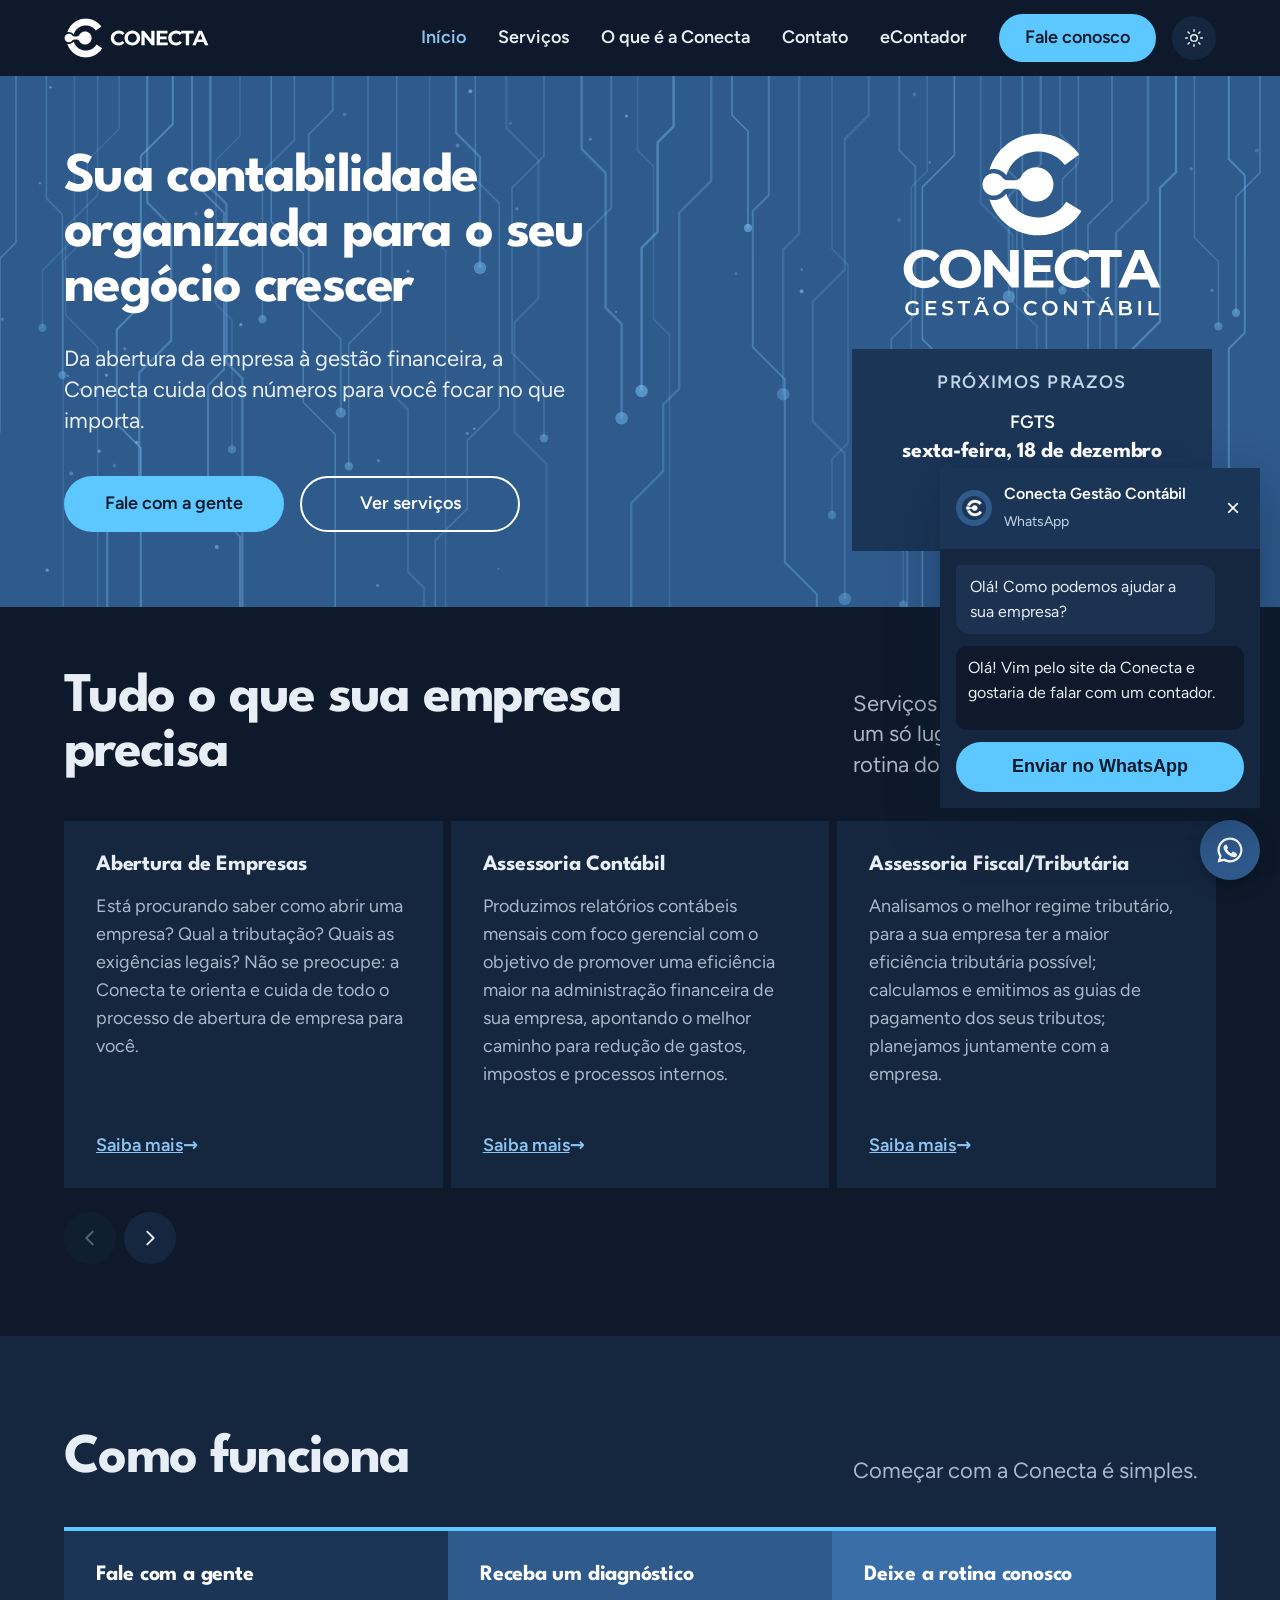
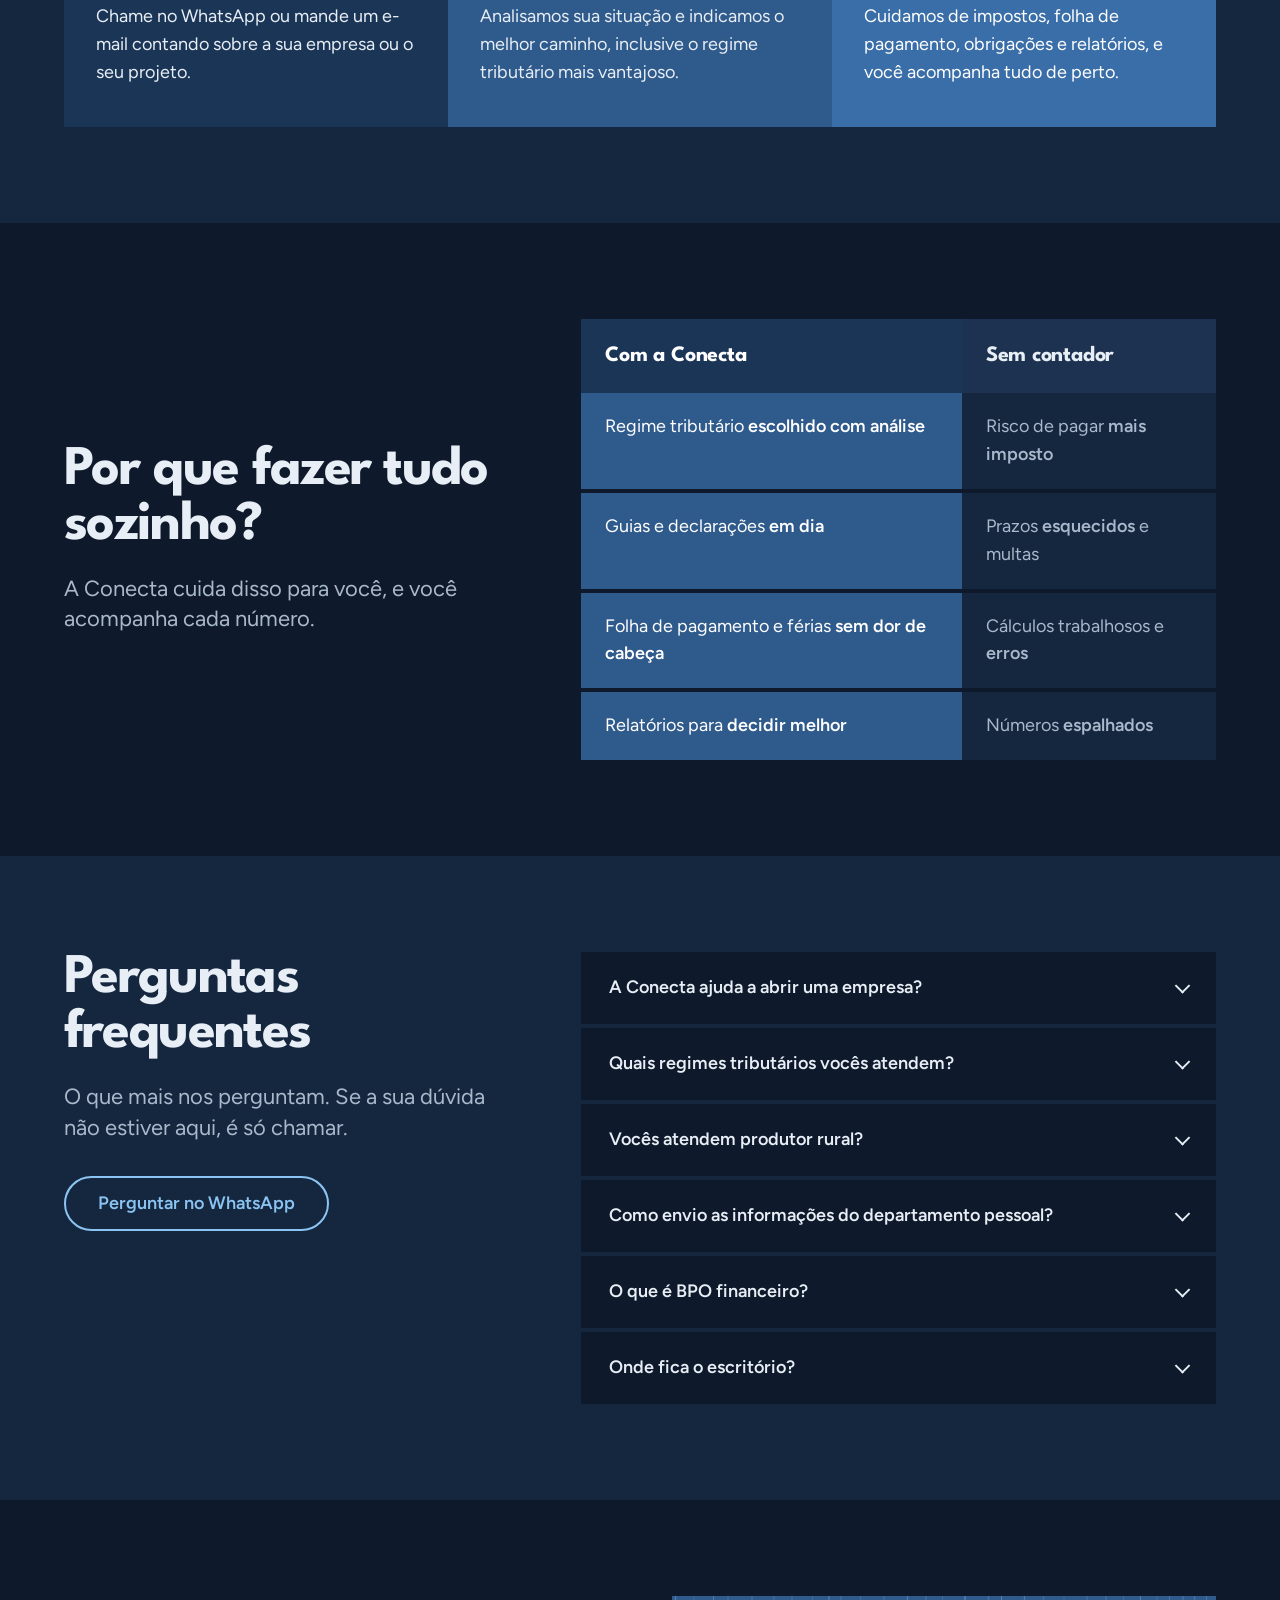
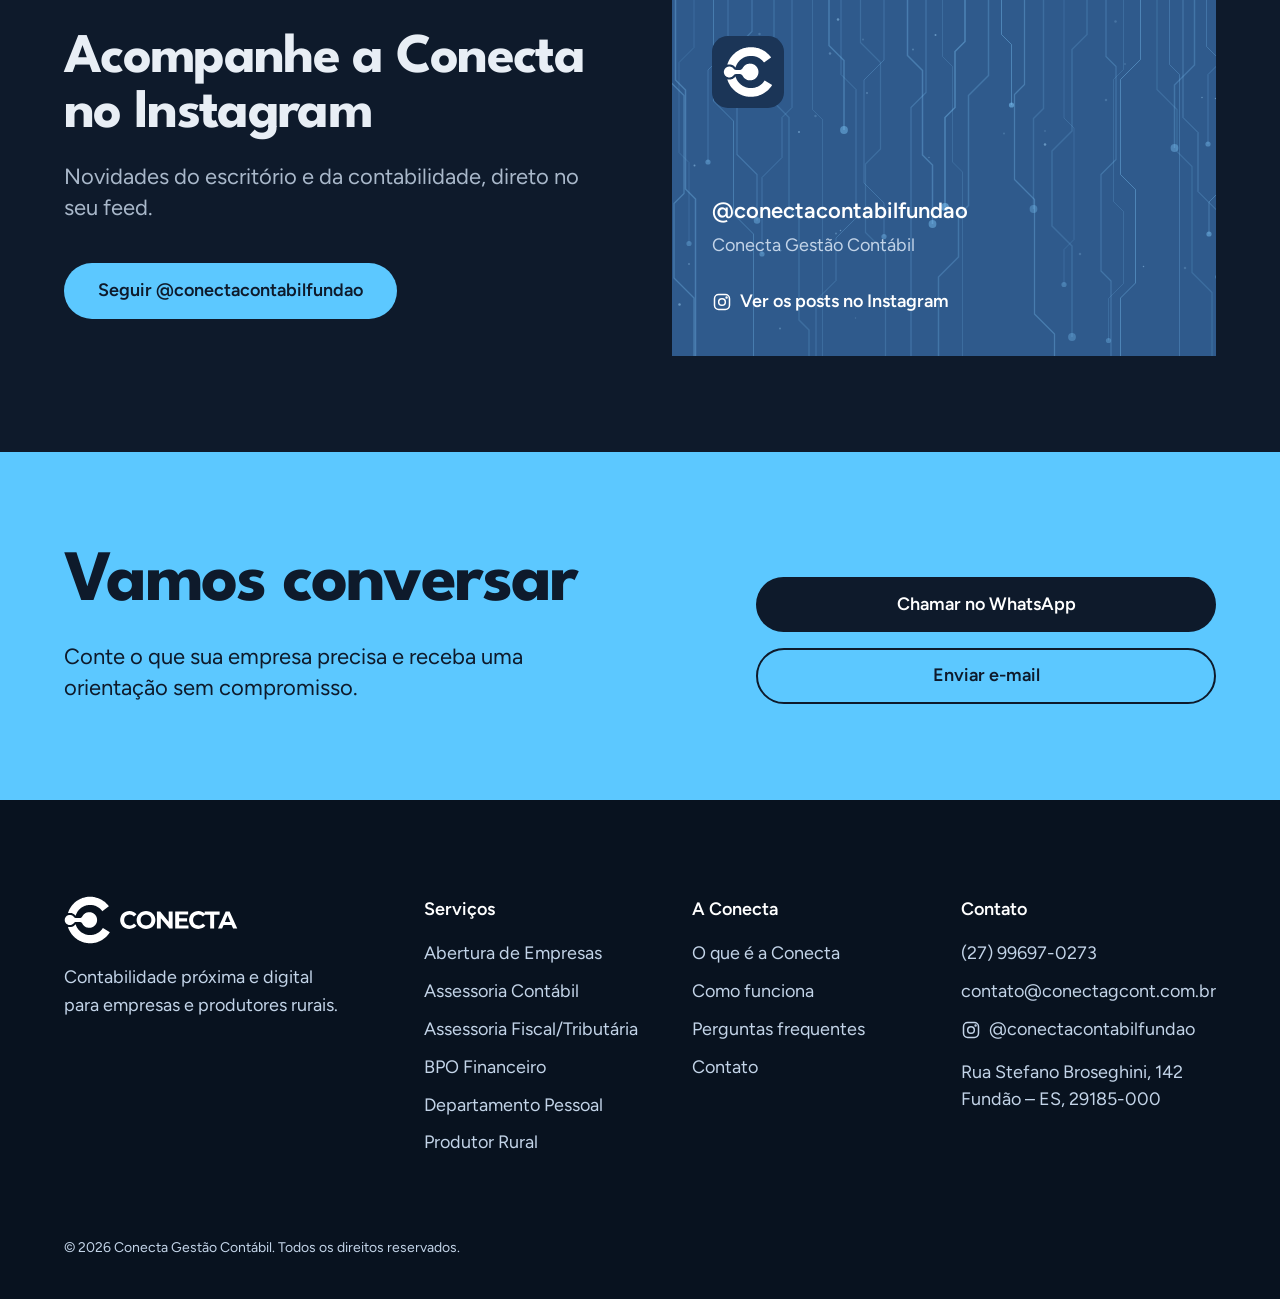
==== index.html @ 7a5f303a "Pergunta do escritório: "se preferir, vamos até você" Co-Authored-By: Claude Opus 5.5 (1M context) <" ====
<!DOCTYPE html>
<html lang="pt-BR" data-tema="escuro">
<head>
  <meta charset="UTF-8">
  <meta name="viewport" content="width=device-width, initial-scale=1.0">
  <title>Conecta Gestão Contábil | Contabilidade em Fundão – ES</title>
  <meta name="description" content="Conecta Gestão Contábil: abertura de empresas, assessoria contábil e fiscal, departamento pessoal, BPO financeiro e produtor rural em Fundão (ES).">
  <script>
    // O site abre no modo escuro, a não ser que a pessoa tenha escolhido o claro
    try {
      var tema = localStorage.getItem("tema");
      if (tema) document.documentElement.dataset.tema = tema;
    } catch (e) {}
  </script>
  <link rel="icon" type="image/png" href="assets/img/favicon.png">
  <link rel="stylesheet" href="assets/css/style.css">
</head>
<body>
  <header class="cabecalho">
    <div class="container">
      <a class="logo" href="index.html"><img src="assets/img/logo-horizontal-azul.svg" alt="Conecta Gestão Contábil" width="145" height="40"></a>
      <nav aria-label="Menu principal">
        <button class="tema-botao" type="button" aria-label="Ativar modo noturno">
          <svg class="lua" viewBox="0 0 24 24" fill="none" stroke="currentColor" stroke-width="1.8" stroke-linecap="round" stroke-linejoin="round" aria-hidden="true"><path d="M21 12.8A9 9 0 1 1 11.2 3a7 7 0 0 0 9.8 9.8z"/></svg>
          <svg class="sol" viewBox="0 0 24 24" fill="none" stroke="currentColor" stroke-width="1.8" stroke-linecap="round" stroke-linejoin="round" aria-hidden="true"><circle cx="12" cy="12" r="4"/><path d="M12 2v2M12 20v2M4.9 4.9l1.4 1.4M17.7 17.7l1.4 1.4M2 12h2M20 12h2M4.9 19.1l1.4-1.4M17.7 6.3l1.4-1.4"/></svg>
        </button>
        <button class="menu-botao" aria-label="Abrir menu" aria-expanded="false"><svg viewBox="0 0 24 24" fill="none" stroke="currentColor" stroke-width="2" stroke-linecap="round" aria-hidden="true"><path d="M4 7h16M4 12h16M4 17h16"/></svg></button>
        <ul class="menu">
          <li><a href="index.html" aria-current="page">Início</a></li>
          <li><a href="pages/servicos.html">Serviços</a></li>
          <li><a href="pages/sobre.html">O que é a Conecta</a></li>
          <li><a href="pages/contato.html">Contato</a></li>
          <li><a href="https://econtador.alterdata.com.br/" target="_blank" rel="noopener">eContador</a></li>
          <li><a class="botao botao-primario" href="https://wa.me/5527996970273" target="_blank" rel="noopener">Fale conosco</a></li>
        </ul>
      </nav>
    </div>
  </header>

  <main>
    <section class="hero">
      <div class="hero-texto">
        <h1>Sua contabilidade organizada para o seu negócio crescer</h1>
        <p>Da abertura da empresa à gestão financeira, a Conecta cuida dos números para você focar no que importa.</p>
        <div class="botoes">
          <a class="botao botao-primario" href="https://wa.me/5527996970273" target="_blank" rel="noopener">Fale com a gente</a>
          <a class="botao botao-contorno" href="pages/servicos.html">Ver serviços</a>
        </div>
      </div>
      <div class="hero-painel">
        <img src="assets/img/logo-vertical.svg" alt="" width="200" height="142">
        <!-- O main.js troca as datas pelos próximos vencimentos e pelos dias que faltam -->
        <div class="vencimento">
          <p class="vencimento-rotulo">Próximos prazos</p>
          <ul class="prazos">
            <li data-prazo="das"><span class="prazo-nome">DAS</span><span class="prazo-data">Dia 20</span><span class="prazo-falta"></span></li>
            <li data-prazo="fgts"><span class="prazo-nome">FGTS</span><span class="prazo-data">Dia 20</span><span class="prazo-falta"></span></li>
            <li data-prazo="inss"><span class="prazo-nome">INSS</span><span class="prazo-data">Dia 20</span><span class="prazo-falta"></span></li>
          </ul>
        </div>
      </div>
    </section>

    <section class="secao">
      <div class="container">
        <div class="secao-cabeca">
          <h2 class="titulo">Tudo o que sua empresa precisa</h2>
          <p class="subtitulo">Serviços contábeis completos, em um só lugar: do primeiro CNPJ à rotina do dia a dia.</p>
        </div>
        <div class="carrossel">
          <div class="carrossel-trilho cartoes" tabindex="0" aria-label="Serviços">
            <article class="cartao" id="abertura-de-empresas">
              <h3>Abertura de Empresas</h3>
              <p>Está procurando saber como abrir uma empresa? Qual a tributação? Quais as exigências legais? Não se preocupe: a Conecta te orienta e cuida de todo o processo de abertura de empresa para você.</p>
              <a class="link" href="pages/servicos.html#abertura-de-empresas">Saiba mais</a>
            </article>
            <article class="cartao" id="assessoria-contabil">
              <h3>Assessoria Contábil</h3>
              <p>Produzimos relatórios contábeis mensais com foco gerencial com o objetivo de promover uma eficiência maior na administração financeira de sua empresa, apontando o melhor caminho para redução de gastos, impostos e processos internos.</p>
              <a class="link" href="pages/servicos.html#assessoria-contabil">Saiba mais</a>
            </article>
            <article class="cartao" id="assessoria-fiscal-tributaria">
              <h3>Assessoria Fiscal/Tributária</h3>
              <p>Analisamos o melhor regime tributário, para a sua empresa ter a maior eficiência tributária possível; calculamos e emitimos as guias de pagamento dos seus tributos; planejamos juntamente com a empresa.</p>
              <a class="link" href="pages/servicos.html#assessoria-fiscal-tributaria">Saiba mais</a>
            </article>
            <article class="cartao" id="bpo-financeiro">
              <h3>BPO Financeiro</h3>
              <p>Deixe a gestão das finanças conosco para que você possa ganhar tempo, aumentar a eficiência e ao mesmo tempo diminuindo custos administrativos do seu negócio.</p>
              <a class="link" href="pages/servicos.html#bpo-financeiro">Saiba mais</a>
            </article>
            <article class="cartao" id="departamento-pessoal">
              <h3>Departamento Pessoal</h3>
              <p>Atendimento personalizado e tecnologicamente avançado para todos os seus serviços de departamento de pessoal. Todas as informações e movimentação do seu departamento pessoal são enviadas para nós de forma eletrônica, sem complicação e de forma segura.</p>
              <a class="link" href="pages/servicos.html#departamento-pessoal">Saiba mais</a>
            </article>
            <article class="cartao" id="produtor-rural-pessoa-fisica-e-pessoa-juridica">
              <h3>Produtor Rural</h3>
              <p>Análise da melhor forma de tributação conforme cada caso, acompanhamento mensal do resultado da atividade rural, elaboração de livro caixa da atividade rural, LCDPR, ITR, CCIR, regularização de documentos do seu imóvel rural, gestão patrimonial.</p>
              <a class="link" href="pages/servicos.html#produtor-rural-pessoa-fisica-e-pessoa-juridica">Saiba mais</a>
            </article>
          </div>
          <div class="carrossel-controles">
            <button class="carrossel-seta anterior" type="button" aria-label="Serviço anterior"><svg viewBox="0 0 24 24" fill="none" stroke="currentColor" stroke-width="2" stroke-linecap="round" stroke-linejoin="round" aria-hidden="true"><path d="M15 5l-7 7 7 7"/></svg></button>
            <button class="carrossel-seta proximo" type="button" aria-label="Próximo serviço"><svg viewBox="0 0 24 24" fill="none" stroke="currentColor" stroke-width="2" stroke-linecap="round" stroke-linejoin="round" aria-hidden="true"><path d="M9 5l7 7-7 7"/></svg></button>
          </div>
        </div>
      </div>
    </section>

    <section class="secao secao-alt" id="como-funciona">
      <div class="container">
        <div class="secao-cabeca">
          <h2 class="titulo">Como funciona</h2>
          <p class="subtitulo">Começar com a Conecta é simples.</p>
        </div>
        <ol class="passos">
          <li>
            <h3>Fale com a gente</h3>
            <p>Chame no WhatsApp ou mande um e-mail contando sobre a sua empresa ou o seu projeto.</p>
          </li>
          <li>
            <h3>Receba um diagnóstico</h3>
            <p>Analisamos sua situação e indicamos o melhor caminho, inclusive o regime tributário mais vantajoso.</p>
          </li>
          <li>
            <h3>Deixe a rotina conosco</h3>
            <p>Cuidamos de impostos, folha de pagamento, obrigações e relatórios, e você acompanha tudo de perto.</p>
          </li>
        </ol>
      </div>
    </section>

    <section class="secao">
      <div class="container comparativo">
        <div>
          <h2 class="titulo">Por que fazer tudo sozinho?</h2>
          <p class="subtitulo">A Conecta cuida disso para você, e você acompanha cada número.</p>
        </div>
        <table class="tabela">
          <thead>
            <tr><th>Com a Conecta</th><th>Sem contador</th></tr>
          </thead>
          <tbody>
            <tr><td>Regime tributário <strong>escolhido com análise</strong></td><td>Risco de pagar <strong>mais imposto</strong></td></tr>
            <tr><td>Guias e declarações <strong>em dia</strong></td><td>Prazos <strong>esquecidos</strong> e multas</td></tr>
            <tr><td>Folha de pagamento e férias <strong>sem dor de cabeça</strong></td><td>Cálculos trabalhosos e <strong>erros</strong></td></tr>
            <tr><td>Relatórios para <strong>decidir melhor</strong></td><td>Números <strong>espalhados</strong></td></tr>
          </tbody>
        </table>
      </div>
    </section>

    <section class="secao secao-alt" id="perguntas">
      <div class="container faq">
        <div class="faq-intro">
          <h2 class="titulo">Perguntas frequentes</h2>
          <p class="subtitulo">O que mais nos perguntam. Se a sua dúvida não estiver aqui, é só chamar.</p>
          <a class="botao botao-contorno" href="https://wa.me/5527996970273" target="_blank" rel="noopener">Perguntar no WhatsApp</a>
        </div>
        <div class="faq-lista">
            <details>
              <summary>A Conecta ajuda a abrir uma empresa?</summary>
              <p>Sim. Analisamos a melhor tributação e o quadro societário, registramos o contrato social e cuidamos de alvarás, licenças e da legalização nos órgãos públicos.</p>
            </details>
            <details>
              <summary>Quais regimes tributários vocês atendem?</summary>
              <p>Atendemos empresas do Simples Nacional, Lucro Presumido e Lucro Real, além de entidades imunes e isentas.</p>
            </details>
            <details>
              <summary>Vocês atendem produtor rural?</summary>
              <p>Sim, tanto pessoa física quanto pessoa jurídica: livro caixa da atividade rural, LCDPR, ITR, CCIR, regularização de documentos do imóvel e gestão patrimonial.</p>
            </details>
            <details>
              <summary>Como envio as informações do departamento pessoal?</summary>
              <p>Tudo é enviado de forma eletrônica, sem papelada. A Conecta cuida da folha de pagamento, admissões, demissões, férias e das guias de recolhimento.</p>
            </details>
            <details>
              <summary>O que é BPO financeiro?</summary>
              <p>É quando a Conecta assume a rotina financeira da sua empresa: contas a pagar e receber, fluxo de caixa, emissão de notas, conciliação e relatórios.</p>
            </details>
            <details>
              <summary>Onde fica o escritório?</summary>
              <p>Na Rua Stefano Broseghini, 142, em Fundão (ES). Também atendemos pelo WhatsApp e por e-mail e, se preferir, vamos até você.</p>
            </details>
        </div>
      </div>
    </section>

    <section class="secao" id="instagram">
      <div class="container instagram">
        <div class="instagram-texto">
          <h2 class="titulo">Acompanhe a Conecta no Instagram</h2>
          <p class="subtitulo">Novidades do escritório e da contabilidade, direto no seu feed.</p>
          <a class="botao botao-primario" href="https://www.instagram.com/conectacontabilfundao/" target="_blank" rel="noopener">Seguir @conectacontabilfundao</a>
        </div>
        <!-- Posts do Instagram: o código do widget (ver docs/identidade-visual.md) entra no lugar deste cartão -->
        <div class="instagram-feed">
          <a class="instagram-perfil" href="https://www.instagram.com/conectacontabilfundao/" target="_blank" rel="noopener">
            <img src="assets/img/icone.svg" alt="" width="72" height="72">
            <strong>@conectacontabilfundao</strong>
            <span>Conecta Gestão Contábil</span>
            <span class="instagram-ver"><svg viewBox="0 0 24 24" fill="none" stroke="currentColor" stroke-width="1.8" stroke-linecap="round" stroke-linejoin="round" aria-hidden="true"><rect x="3" y="3" width="18" height="18" rx="5"/><circle cx="12" cy="12" r="4"/><circle cx="17.5" cy="6.5" r="0.6" fill="currentColor"/></svg>Ver os posts no Instagram</span>
          </a>
        </div>
      </div>
    </section>

    <section class="chamada">
      <div class="container">
        <div>
          <h2 class="titulo">Vamos conversar</h2>
          <p>Conte o que sua empresa precisa e receba uma orientação sem compromisso.</p>
        </div>
        <div class="botoes">
          <a class="botao botao-noite" href="https://wa.me/5527996970273" target="_blank" rel="noopener">Chamar no WhatsApp</a>
          <a class="botao botao-contorno" href="mailto:contato@conectagcont.com.br">Enviar e-mail</a>
        </div>
      </div>
    </section>
  </main>

  <footer class="rodape">
    <div class="container">
      <div class="rodape-grade">
        <div class="rodape-marca">
          <img src="assets/img/logo-horizontal.svg" alt="Conecta Gestão Contábil" width="145" height="40">
          <p>Contabilidade próxima e digital para empresas e produtores rurais.</p>
        </div>
        <div>
          <h2>Serviços</h2>
          <ul>
            <li><a href="pages/servicos.html#abertura-de-empresas">Abertura de Empresas</a></li>
            <li><a href="pages/servicos.html#assessoria-contabil">Assessoria Contábil</a></li>
            <li><a href="pages/servicos.html#assessoria-fiscal-tributaria">Assessoria Fiscal/Tributária</a></li>
            <li><a href="pages/servicos.html#bpo-financeiro">BPO Financeiro</a></li>
            <li><a href="pages/servicos.html#departamento-pessoal">Departamento Pessoal</a></li>
            <li><a href="pages/servicos.html#produtor-rural-pessoa-fisica-e-pessoa-juridica">Produtor Rural</a></li>
          </ul>
        </div>
        <div>
          <h2>A Conecta</h2>
          <ul>
            <li><a href="pages/sobre.html">O que é a Conecta</a></li>
            <li><a href="index.html#como-funciona">Como funciona</a></li>
            <li><a href="index.html#perguntas">Perguntas frequentes</a></li>
            <li><a href="pages/contato.html">Contato</a></li>
          </ul>
        </div>
        <div>
          <h2>Contato</h2>
          <ul>
            <li><a href="https://wa.me/5527996970273" target="_blank" rel="noopener">(27) 99697-0273</a></li>
            <li><a href="mailto:contato@conectagcont.com.br">contato@conectagcont.com.br</a></li>
            <li><a class="rodape-instagram" href="https://www.instagram.com/conectacontabilfundao/" target="_blank" rel="noopener"><svg viewBox="0 0 24 24" fill="none" stroke="currentColor" stroke-width="1.8" stroke-linecap="round" stroke-linejoin="round" aria-hidden="true"><rect x="3" y="3" width="18" height="18" rx="5"/><circle cx="12" cy="12" r="4"/><circle cx="17.5" cy="6.5" r="0.6" fill="currentColor"/></svg>@conectacontabilfundao</a></li>
            <li>Rua Stefano Broseghini, 142<br>Fundão – ES, 29185-000</li>
          </ul>
        </div>
      </div>
      <p class="rodape-fim">&copy; <span id="ano"></span> Conecta Gestão Contábil. Todos os direitos reservados.</p>
    </div>
  </footer>

  <a class="whatsapp" href="https://wa.me/5527996970273" target="_blank" rel="noopener" aria-label="Falar no WhatsApp"><svg viewBox="0 0 24 24" fill="currentColor" aria-hidden="true"><path d="M12 2a10 10 0 0 0-8.6 15.1L2 22l5-1.3A10 10 0 1 0 12 2zm0 18.2a8.2 8.2 0 0 1-4.2-1.2l-.3-.2-3 .8.8-2.9-.2-.3A8.2 8.2 0 1 1 12 20.2zm4.5-6.1c-.2-.1-1.5-.7-1.7-.8-.2-.1-.4-.1-.6.1l-.8 1c-.1.2-.3.2-.5.1a6.7 6.7 0 0 1-3.3-2.9c-.2-.4.2-.4.7-1.3.1-.2 0-.3 0-.4l-.8-1.8c-.2-.5-.4-.4-.6-.4h-.5a1 1 0 0 0-.7.3 3 3 0 0 0-.9 2.2 5.2 5.2 0 0 0 1.1 2.8 11.9 11.9 0 0 0 4.6 4c1.7.7 2.4.8 3.2.7.5-.1 1.5-.6 1.7-1.2.2-.6.2-1.1.2-1.2-.1-.1-.3-.2-.5-.3z"/></svg></a>
  <script src="assets/js/main.js"></script>
</body>
</html>
---- assets/css/style.css ----
/* Cores tiradas do logo da Conecta e fontes do site: ver docs/identidade-visual.md */
@font-face {
  font-family: "League Spartan"; font-weight: 700; font-style: normal; font-display: swap;
  src: url("../fonts/league-spartan-latin-700-normal.woff2") format("woff2");
}
@font-face {
  font-family: "Figtree"; font-weight: 400; font-style: normal; font-display: swap;
  src: url("../fonts/figtree-latin-400-normal.woff2") format("woff2");
}
@font-face {
  font-family: "Figtree"; font-weight: 600; font-style: normal; font-display: swap;
  src: url("../fonts/figtree-latin-600-normal.woff2") format("woff2");
}

/* Modo claro. O modo escuro (padrão) troca estas mesmas variáveis mais abaixo. */
:root {
  /* Cores fixas da marca: valem nos dois modos */
  --azul: #2F5A8C;          /* azul do logo: faixas do topo, passos, Instagram */
  --azul-escuro: #1B3557;
  --azul-medio: #3A6EA8;
  --ciano: #5CC8FF;         /* destaque: só nos botões e na faixa "Vamos conversar" */
  --ciano-claro: #8BD8FF;
  --noite: #0E1A2B;         /* texto sobre o ciano */
  --texto-azul: #E8EEF5;    /* texto sobre as faixas azuis */
  --texto-azul-suave: #C3D4E8;

  /* Cores que mudam com o tema */
  --fundo: #FFFFFF;
  --superficie: #EEF3F9;
  --superficie-forte: #E1EAF4;
  --texto: #14243A;
  --texto-suave: #4A5563;
  --link: #2F5A8C;
  --rodape: #1B3557;

  /* Tipografia: cinco tamanhos */
  --fonte-titulo: "League Spartan", "Figtree", system-ui, sans-serif;
  --fonte-texto: "Figtree", system-ui, sans-serif;
  --t-pequeno: 0.875rem;
  --t-texto: 1.125rem;
  --t-destaque: 1.375rem;
  --t-titulo: clamp(2rem, 1.2rem + 3.2vw, 3.5rem);
  --t-gigante: clamp(2.4rem, 1rem + 4.4vw, 4.75rem);

  --largura: 1200px;
  --margem: 24px;
}

* { box-sizing: border-box; margin: 0; padding: 0; }

body {
  font-family: var(--fonte-texto);
  font-size: var(--t-texto);
  color: var(--texto);
  background: var(--fundo);
  line-height: 1.55;
}

a { color: var(--link); }
img { max-width: 100%; display: block; }
:focus-visible { outline: 2px solid var(--ciano); outline-offset: 3px; }

.container { max-width: var(--largura); margin: 0 auto; padding: 0 var(--margem); }

/* Títulos: uma fonte, uma cor, sem enfeites */
.titulo, .hero h1, .faixa h2, .passos h3 {
  font-family: var(--fonte-titulo); font-weight: 700;
  letter-spacing: -0.03em; line-height: 0.98;
}
.titulo { font-size: var(--t-titulo); color: var(--texto); margin-bottom: 20px; }
.subtitulo { color: var(--texto-suave); font-size: var(--t-destaque); line-height: 1.4; max-width: 560px; }

/* Botões: sempre em formato de pílula, cor chapada */
.botao {
  display: inline-flex; align-items: center; justify-content: center;
  min-width: 220px; padding: 15px 32px; border-radius: 999px;
  font-weight: 600; font-size: var(--t-texto); line-height: 1.2; text-decoration: none;
  border: 2px solid transparent;
  transition: transform 0.15s ease, background-color 0.15s ease, color 0.15s ease;
}
.botao:hover { transform: translateY(-2px); }
.botao:active { transform: translateY(0) scale(0.98); }
.botao-primario, a.botao-primario { background: var(--ciano); color: var(--noite); }
.botao-primario:hover { background: var(--ciano-claro); }
.botao-contorno { border-color: currentColor; color: var(--texto); background: transparent; }
.botao-contorno:hover { background: rgba(255, 255, 255, 0.12); }
.botao-noite, a.botao-noite { background: var(--noite); color: #fff; }
.botao-noite:hover { background: var(--azul-escuro); }
.botoes { display: flex; flex-wrap: wrap; gap: 16px; }

/* Cabeçalho */
.cabecalho { position: sticky; top: 0; z-index: 10; background: var(--fundo); }
.cabecalho .container {
  display: flex; align-items: center; justify-content: space-between;
  min-height: 76px; gap: 24px;
}
.logo img { height: 40px; width: auto; }
.menu { display: flex; align-items: center; gap: 32px; list-style: none; }
.menu a { color: var(--texto); text-decoration: none; font-weight: 600; white-space: nowrap; transition: color 0.15s ease; }
.menu a:hover, .menu a[aria-current="page"] { color: var(--link); }
.menu .botao { min-width: 0; padding: 11px 24px; }
.menu a.botao-primario, .menu a.botao-primario:hover { color: var(--noite); }
.cabecalho nav { display: flex; align-items: center; gap: 16px; }
.cabecalho nav .menu { order: 1; }
.tema-botao, .menu-botao {
  width: 44px; height: 44px; border-radius: 50%; cursor: pointer; border: 0;
  display: flex; align-items: center; justify-content: center;
  background: var(--superficie); color: var(--texto);
  transition: background-color 0.15s ease;
}
.tema-botao { order: 2; }
.tema-botao:hover, .menu-botao:hover { background: var(--superficie-forte); }
.tema-botao svg, .menu-botao svg { width: 20px; height: 20px; }
.tema-botao .sol { display: none; }
.menu-botao { order: 3; display: none; }

/* Hero da página inicial: faixa azul do logo, com o circuito de borda a borda */
.hero, .topo, .instagram-perfil {
  background: var(--azul) url("../img/circuito.svg") center / cover;
  color: var(--texto-azul);
}
.hero {
  display: grid; grid-template-columns: 2fr 1fr; align-items: center;
  min-height: min(54svh, 500px);
  padding: 56px max(var(--margem), calc((100vw - var(--largura)) / 2 + var(--margem)));
  gap: 48px;
}
.hero h1 { font-size: var(--t-titulo); color: #fff; margin-bottom: 28px; max-width: 18ch; }
.hero-texto > p { font-size: var(--t-destaque); line-height: 1.4; max-width: 520px; margin-bottom: 40px; }
.hero .botao-contorno { color: #fff; }
.hero-painel { display: flex; flex-direction: column; align-items: center; gap: 32px; }
.hero-painel img { width: min(260px, 100%); height: auto; }
.hero + .secao { padding-top: 64px; padding-bottom: 72px; }

/* Próximos prazos (DAS, FGTS e INSS), calculados pelo main.js */
.vencimento {
  display: flex; flex-direction: column; gap: 12px; width: min(360px, 100%);
  padding: 20px 24px; background: var(--azul-escuro); color: #fff;
}
.vencimento-rotulo { font-size: var(--t-texto); font-weight: 600; text-transform: uppercase; letter-spacing: 0.08em; color: var(--texto-azul-suave); }
.prazos { list-style: none; margin: 0; padding: 0; display: flex; flex-direction: column; gap: 10px; }
.prazos li { display: flex; flex-wrap: wrap; gap: 4px 12px; }
.prazo-nome { font-weight: 600; }
.prazo-data { color: var(--texto-azul-suave); }
.prazo-falta { color: var(--ciano); font-weight: 600; }
/* Com o main.js, os prazos ficam empilhados e só o ativo aparece */
.rodando .prazos { display: grid; }
.rodando .prazos li {
  grid-area: 1 / 1; flex-direction: column; flex-wrap: nowrap; gap: 2px;
  opacity: 0; transform: translateY(8px); visibility: hidden;
  transition: opacity 0.4s ease, transform 0.4s ease, visibility 0.4s;
}
.rodando .prazos li.ativa { opacity: 1; transform: none; visibility: visible; }
.rodando .prazo-data { font-family: var(--fonte-titulo); font-size: var(--t-destaque); letter-spacing: -0.01em; line-height: 1.2; color: #fff; }
.prazos-bolinhas { display: flex; gap: 4px; }
.hero-painel .vencimento { text-align: center; }
.hero-painel .rodando .prazos li { align-items: center; }
.hero-painel .prazos-bolinhas { justify-content: center; }
.prazos-bolinhas button {
  width: 24px; height: 24px; padding: 0; border: 0; background: none; cursor: pointer;
  display: grid; place-items: center;
}
.prazos-bolinhas button::before {
  content: ""; width: 8px; height: 8px; border-radius: 50%;
  background: var(--texto-azul-suave); opacity: 0.5; transition: opacity 0.2s ease, width 0.2s ease;
}
.prazos-bolinhas button[aria-current="true"]::before { opacity: 1; width: 20px; border-radius: 4px; background: var(--ciano); }

/* Sinais de luz que correm pelas linhas do circuito (desenhados pelo main.js) */
.hero, .topo, .instagram-perfil { position: relative; isolation: isolate; overflow: hidden; }
.circuito-vivo { position: absolute; inset: 0; width: 100%; height: 100%; z-index: -1; pointer-events: none; }
.circuito-vivo path { fill: none; stroke: #9BE3FF; stroke-width: 4; stroke-linecap: round; }

/* Seções */
.secao { padding: 96px 0; }
.secao-alt { background: var(--superficie); }
.secao-cabeca {
  display: grid; grid-template-columns: 8fr 4fr; gap: 24px 64px; align-items: end;
  margin-bottom: 40px;
}
.secao-cabeca .titulo { margin-bottom: 0; }

/* Topo das páginas internas: mesma faixa azul do início */
.topo { padding: 112px 0 96px; }
.topo .titulo { font-size: var(--t-gigante); color: #fff; max-width: 22ch; }
.topo .subtitulo, .topo .texto p { color: var(--texto-azul); }
.topo .texto { margin-top: 8px; }
.texto p { max-width: 680px; font-size: var(--t-destaque); line-height: 1.45; }
.texto p + p { margin-top: 16px; }

/* Carrossel de serviços: uma linha, passando com as setas */
.carrossel .carrossel-trilho {
  display: flex; gap: 8px; overflow-x: auto; scroll-snap-type: x mandatory;
  scroll-behavior: smooth; scrollbar-width: none;
}
.carrossel-trilho::-webkit-scrollbar { display: none; }
.cartao {
  flex: 0 0 calc((100% - 16px) / 3); scroll-snap-align: start;
  display: flex; flex-direction: column; gap: 16px;
  padding: 32px 32px 28px; min-height: 0;
  background: var(--superficie); color: var(--texto); text-decoration: none;
  transition: background-color 0.2s ease;
}
.cartao:hover { background: var(--superficie-forte); }
.cartao h3 { font-family: var(--fonte-titulo); font-size: var(--t-destaque); letter-spacing: -0.01em; line-height: 1.1; }
.cartao p { color: var(--texto-suave); }
.cartao .link { margin-top: auto; font-weight: 600; color: var(--link); }
.cartao .link::after { content: " →"; display: inline-block; transition: transform 0.2s ease; }
.cartao:hover .link::after { transform: translateX(4px); }
.carrossel-controles { display: flex; gap: 8px; margin-top: 24px; }
.carrossel-seta {
  width: 52px; height: 52px; border-radius: 50%; border: 0; cursor: pointer;
  background: var(--superficie); color: var(--texto);
  display: flex; align-items: center; justify-content: center;
  transition: background-color 0.15s ease, opacity 0.2s ease;
}
.carrossel-seta svg { width: 22px; height: 22px; }
.carrossel-seta:hover { background: var(--azul); color: #fff; }
.carrossel-seta:disabled { opacity: 0.35; pointer-events: none; }

/* Como funciona: três faixas lado a lado, do azul mais escuro ao mais claro */
.passos { display: grid; grid-template-columns: repeat(3, 1fr); list-style: none; position: relative; }
.passos::before {
  content: ""; position: absolute; left: 0; top: 0; width: 100%; height: 4px; z-index: 1;
  background: var(--ciano); transform-origin: left;
}
.passos li { padding: 36px 32px 40px; min-height: 0; color: #fff; display: flex; flex-direction: column; gap: 16px; }
.passos li:nth-child(1) { background: var(--azul-escuro); }
.passos li:nth-child(2) { background: var(--azul); }
.passos li:nth-child(3) { background: var(--azul-medio); }
.passos h3 { font-size: var(--t-destaque); line-height: 1.1; letter-spacing: -0.01em; }
.passos p { color: var(--texto-azul); }
.passos li:nth-child(3) p { color: #fff; }

/* Comparativo */
.comparativo { display: grid; grid-template-columns: 5fr 7fr; gap: 64px; align-items: center; }
.comparativo .subtitulo { margin-top: 4px; }
.tabela { width: 100%; border-collapse: collapse; }
.tabela th, .tabela td { padding: 20px 24px; text-align: left; vertical-align: top; }
.tabela th { font-family: var(--fonte-titulo); font-size: var(--t-destaque); letter-spacing: -0.01em; }
.tabela tr > :first-child { background: var(--azul); color: #fff; }
.tabela thead tr > :first-child { background: var(--azul-escuro); }
.tabela tr > :last-child { background: var(--superficie); color: var(--texto-suave); }
.tabela thead tr > :last-child { background: var(--superficie-forte); color: var(--texto); }
.tabela tbody tr + tr > * { border-top: 4px solid var(--fundo); }

/* Perguntas frequentes: título à esquerda, respostas à direita */
.faq { display: grid; grid-template-columns: 5fr 7fr; gap: 64px; align-items: start; }
.faq-intro .subtitulo { margin-bottom: 32px; }
.faq-lista { display: grid; gap: 4px; }
.faq details { background: var(--fundo); transition: background-color 0.2s ease; }
.secao-alt .faq details { background: var(--fundo); }
.faq details[open] { background: var(--superficie-forte); }
.faq summary {
  list-style: none; cursor: pointer; padding: 22px 56px 22px 28px; position: relative;
  font-weight: 600;
}
.faq summary::-webkit-details-marker { display: none; }
.faq summary::after {
  content: ""; position: absolute; right: 28px; top: 50%; width: 9px; height: 9px;
  border-right: 2px solid currentColor; border-bottom: 2px solid currentColor;
  transform: translateY(-70%) rotate(45deg); transition: transform 0.2s ease;
}
.faq details[open] summary::after { transform: translateY(-30%) rotate(-135deg); }
.faq details p { padding: 0 28px 24px; color: var(--texto-suave); max-width: 60ch; }

/* Instagram na página inicial */
.instagram { display: grid; grid-template-columns: 1fr 1fr; gap: 64px; align-items: center; }
.instagram-texto .subtitulo { margin-bottom: 40px; }
.instagram-perfil {
  display: flex; flex-direction: column; align-items: flex-start; justify-content: flex-end; gap: 4px;
  min-height: 360px; padding: 40px; text-decoration: none;
  transition: background-color 0.2s ease;
}
.instagram-perfil:hover { background-color: var(--azul-escuro); }
.instagram-perfil img { width: 72px; height: 72px; margin-bottom: auto; }
.instagram-perfil strong { font-size: var(--t-destaque); color: #fff; }
.instagram-perfil > span { color: var(--texto-azul-suave); }
.instagram-perfil .instagram-ver {
  display: inline-flex; align-items: center; gap: 8px; margin-top: 24px;
  color: #fff; font-weight: 600;
}
.instagram-ver svg { width: 20px; height: 20px; }

/* Faixa de chamada: o único bloco inteiro na cor de destaque */
.chamada { background: var(--ciano); color: var(--noite); padding: 96px 0; }
.chamada .container { display: grid; grid-template-columns: 7fr 5fr; gap: 48px; align-items: end; }
.chamada .titulo { color: var(--noite); font-size: var(--t-gigante); margin-bottom: 24px; }
.chamada p { font-size: var(--t-destaque); line-height: 1.4; max-width: 520px; }
.chamada .botoes { flex-direction: column; align-items: stretch; }
.chamada .botao-contorno { color: var(--noite); }
.chamada .botao-contorno:hover { background: rgba(14, 26, 43, 0.08); }

/* Contato */
.contato-grade { display: grid; grid-template-columns: 5fr 7fr; gap: 64px; align-items: stretch; }
.contato-lista { display: grid; gap: 4px; align-content: start; }
.contato-item { padding: 24px 28px; background: var(--superficie); }
.contato-item h2 { font-size: var(--t-texto); font-weight: 600; color: var(--texto-suave); margin-bottom: 4px; }
.contato-item a, .contato-item p { font-size: var(--t-destaque); line-height: 1.35; }
.contato-item a { font-weight: 600; text-decoration: none; overflow-wrap: anywhere; }
.contato-item a:hover { text-decoration: underline; }
.contato-item p + a { display: inline-block; margin-top: 8px; font-size: var(--t-texto); }
.mapa { width: 100%; height: 100%; min-height: 480px; border: 0; background: var(--superficie); }

/* Faixas: serviços e "O que é a Conecta", um assunto por faixa */
.faixa { padding: 96px 0; scroll-margin-top: 76px; }
.faixa:nth-child(even) { background: var(--superficie); }
.faixa .container { display: grid; grid-template-columns: 5fr 7fr; gap: 64px; }
.faixa h2 { font-size: clamp(1.75rem, 1.2rem + 2vw, 2.75rem); color: var(--texto); max-width: 14ch; }
.faixa p { max-width: 62ch; }
.faixa p + p, .faixa p + ul { margin-top: 20px; }
.faixa ul { list-style: none; display: grid; grid-template-columns: 1fr 1fr; gap: 12px 32px; color: var(--texto-suave); }
.faixa li { padding-left: 20px; position: relative; }
.faixa li::before {
  content: ""; position: absolute; left: 0; top: 0.62em; width: 8px; height: 8px; background: var(--azul-medio);
}

/* Rodapé */
.rodape { background: var(--rodape); color: var(--texto-azul); padding: 96px 0 40px; }
.rodape-grade { display: grid; grid-template-columns: 1.4fr 1fr 1fr 1fr; gap: 40px; }
.rodape-marca img { height: 48px; width: auto; margin-bottom: 20px; }
.rodape-marca p { color: var(--texto-azul-suave); max-width: 280px; }
.rodape h2 { font-family: var(--fonte-texto); font-size: var(--t-texto); font-weight: 600; color: #fff; margin-bottom: 16px; }
.rodape ul { list-style: none; display: grid; gap: 10px; color: var(--texto-azul-suave); }
.rodape a { color: var(--texto-azul-suave); text-decoration: none; transition: color 0.15s ease; }
.rodape a:hover { color: #fff; }
.rodape-instagram { display: inline-flex; align-items: center; gap: 8px; }
.rodape-instagram svg { width: 20px; height: 20px; flex: none; }
.rodape-fim { margin-top: 80px; color: var(--texto-azul-suave); font-size: var(--t-pequeno); }

/* Botão flutuante de WhatsApp (fica por cima da página, por isso tem sombra) */
.whatsapp {
  position: fixed; right: 20px; bottom: 20px; z-index: 20;
  width: 60px; height: 60px; border-radius: 50%;
  display: flex; align-items: center; justify-content: center;
  background: var(--azul); color: #fff;
  box-shadow: 0 6px 18px rgba(0, 0, 0, 0.25); /* taste-skill-ignore: botão flutuante */
  transition: transform 0.2s ease, background-color 0.2s ease;
}
.whatsapp:hover { transform: scale(1.08); background: var(--azul-escuro); }
.whatsapp svg { width: 30px; height: 30px; }

/* Modo noturno (padrão): mesmas cores da Conecta em versão escura */
[data-tema="escuro"] {
  --fundo: #0E1A2B;
  --superficie: #15273F;
  --superficie-forte: #1C3250;
  --texto: #E8EEF5;
  --texto-suave: #A9B8CA;
  --link: #8BC4F2;
  --rodape: #08121F;
  color-scheme: dark;
}
[data-tema="escuro"] .logo img { filter: brightness(0) invert(1); }
[data-tema="escuro"] .tema-botao .lua { display: none; }
[data-tema="escuro"] .tema-botao .sol { display: block; }
[data-tema="escuro"] .botao-contorno:not(.hero .botao-contorno):not(.chamada .botao-contorno) { color: var(--link); }

/* Menu recolhido em telas até 1024px */
@media (max-width: 1024px) {
  .menu-botao { display: flex; }
  .menu {
    display: none; position: absolute; top: 76px; left: 0; right: 0;
    flex-direction: column; align-items: stretch; gap: 0;
    background: var(--fundo); padding: 8px 0 24px;
    box-shadow: 0 16px 32px rgba(0, 0, 0, 0.25); /* taste-skill-ignore: menu aberto por cima da página */
  }
  .menu.aberto { display: flex; }
  .menu a { display: block; padding: 14px var(--margem); }
  .menu .botao { margin: 8px var(--margem) 0; width: auto; text-align: center; }
}

/* Tablet */
@media (max-width: 960px) {
  .hero, .comparativo, .faq, .contato-grade, .instagram, .secao-cabeca,
  .chamada .container, .faixa .container { grid-template-columns: 1fr; }
  .hero { padding-top: 48px; padding-bottom: 64px; gap: 40px; min-height: 0; }
  .hero-painel { display: contents; }
  .hero-painel img { order: -1; }
  .vencimento { order: 1; justify-self: start; }
  .hero-painel img { width: 220px; }
  .hero-painel .vencimento { text-align: left; }
  .hero-painel .rodando .prazos li { align-items: flex-start; }
  .hero-painel .prazos-bolinhas { justify-content: flex-start; margin-left: -8px; }
  .faq, .comparativo, .instagram, .contato-grade { gap: 40px; }
  .faixa .container { gap: 24px; }
  .subtitulo, .hero-texto > p, .chamada p { max-width: none; }
  .rodape-grade { grid-template-columns: 1fr 1fr; }
  .cartao { flex-basis: calc((100% - 8px) / 2); }
  .passos { grid-template-columns: 1fr; }
  .passos li { min-height: 0; }
  .chamada .botoes { flex-direction: row; }
}

/* Celular */
@media (max-width: 720px) {
  .secao, .chamada { padding: 64px 0; }
  .faixa { padding: 64px 0; }
  .topo { padding: 72px 0 64px; }
  .topo .titulo { font-size: clamp(2.1rem, 1rem + 5vw, 2.6rem); }
  .topo-longo .titulo { font-size: clamp(1.65rem, 0.6rem + 4.4vw, 2.6rem); }
  .instagram-perfil strong { font-size: var(--t-texto); }
  .hero-texto > p { font-size: var(--t-texto); }
  .botao { width: 100%; }
  .hero { padding-top: 40px; padding-bottom: 48px; gap: 28px; }
  .hero-painel img { width: 120px; }
  .vencimento { padding: 16px 20px; width: 100%; }
  .hero h1 { margin-bottom: 20px; }
  .hero-texto > p { margin-bottom: 28px; }
  .hero .botoes { flex-wrap: nowrap; gap: 12px; }
  .hero .botao { min-width: 0; padding: 14px 12px; flex: 1; font-size: 1rem; white-space: nowrap; }
  .hero + .secao { padding-top: 40px; padding-bottom: 48px; }
  .tabela th, .tabela td { padding: 14px 12px; font-size: 1rem; }
  .tabela th { font-size: var(--t-texto); }
  .rodape-grade { grid-template-columns: 1fr; }
  .cartao { flex-basis: 85%; min-height: 0; }
  .faixa ul { grid-template-columns: 1fr; }
  .passos li { padding: 28px 24px; }
  .instagram-perfil { min-height: 280px; padding: 32px; }
  .chamada .botoes { flex-direction: column; }
}

/* Animações
   O JS (main.js) marca o <html> com a classe "animar" e os blocos com
   "revelar". Sem JS, ou com pouco movimento pedido no sistema, nada fica escondido. */
html { scroll-behavior: smooth; }
body, .cabecalho, .rodape, .secao-alt, .faixa, .cartao, .faq details, .contato-item, .tabela td, .tabela th {
  transition: background-color 0.4s ease, color 0.4s ease;
}
.cabecalho { transition: background-color 0.4s ease, box-shadow 0.3s ease; }
/* O cabeçalho fica por cima do conteúdo ao rolar: aqui a sombra separa as duas camadas */
.cabecalho.rolado { box-shadow: 0 6px 24px rgba(10, 25, 45, 0.18); } /* taste-skill-ignore: barra fixa */

@media (prefers-reduced-motion: no-preference) {
  /* Blocos que surgem ao rolar a página, um depois do outro */
  .animar .revelar {
    opacity: 0; transform: translateY(24px);
    transition: opacity 0.7s ease, transform 0.7s cubic-bezier(0.2, 0.7, 0.2, 1);
    transition-delay: var(--atraso, 0s);
  }
  .animar .revelar.visivel { opacity: 1; transform: none; }

  /* Entrada do topo da página inicial */
  @keyframes surgir { from { opacity: 0; transform: translateY(24px); } to { opacity: 1; transform: none; } }
  .hero-texto > * { animation: surgir 0.8s cubic-bezier(0.2, 0.7, 0.2, 1) both; }
  /* O título da página inicial surge palavra por palavra */
  .hero h1 .palavra { display: inline-block; animation: surgir 0.7s cubic-bezier(0.2, 0.7, 0.2, 1) both; animation-delay: calc(var(--i) * 60ms); }
  .hero h1:has(.palavra) { animation: none; }
  /* A barra azul-clara de "Como funciona" se preenche quando a seção aparece */
  .animar .passos::before { transform: scaleX(0); transition: transform 1.6s cubic-bezier(0.2, 0.7, 0.2, 1) 0.3s; }
  .animar .passos.acesa::before { transform: scaleX(1); }
  .hero-texto > :nth-child(2) { animation-delay: 0.08s; }
  .hero-texto > :nth-child(3) { animation-delay: 0.16s; }
  .hero-painel { animation: surgir 1s 0.24s cubic-bezier(0.2, 0.7, 0.2, 1) both; }
  .topo .container > * { animation: surgir 0.8s cubic-bezier(0.2, 0.7, 0.2, 1) both; }
  .topo .container > :nth-child(2) { animation-delay: 0.08s; }
}

.sr-only { position: absolute; width: 1px; height: 1px; overflow: hidden; clip: rect(0 0 0 0); white-space: nowrap; }

/* Balão do WhatsApp: abre ao chegar no fim da página (ou ao tocar no botão) */
.whatsapp-balao {
  position: fixed; right: 20px; bottom: 92px; z-index: 21;
  width: min(320px, calc(100vw - 40px));
  background: var(--superficie); color: var(--texto);
  box-shadow: 0 18px 48px rgba(10, 25, 45, 0.35); /* taste-skill-ignore: balão por cima da página */
  overflow: hidden;
  display: none; transform-origin: bottom right;
}
.whatsapp-balao.aberto { display: block; }
@media (prefers-reduced-motion: no-preference) {
  @keyframes abrir-balao { from { opacity: 0; transform: translateY(16px) scale(0.96); } to { opacity: 1; transform: none; } }
  .whatsapp-balao.aberto { animation: abrir-balao 0.3s cubic-bezier(0.2, 0.7, 0.2, 1); }
}
.whatsapp-balao-topo {
  display: flex; align-items: center; gap: 12px; padding: 14px 16px;
  background: var(--azul-escuro); color: #fff;
}
.whatsapp-balao-topo img { width: 36px; height: 36px; border-radius: 50%; background: var(--azul); padding: 6px; }
.whatsapp-balao-topo strong { display: block; font-size: 1rem; }
.whatsapp-balao-topo span { font-size: var(--t-pequeno); color: var(--texto-azul-suave); }
.whatsapp-balao-fechar {
  margin-left: auto; background: none; border: 0; color: #fff;
  font-size: 1.5rem; line-height: 1; cursor: pointer; padding: 4px;
}
.whatsapp-balao form { padding: 16px; display: flex; flex-direction: column; gap: 12px; }
.whatsapp-balao-fala {
  align-self: flex-start; max-width: 90%; padding: 10px 14px; font-size: 1rem;
  background: var(--superficie-forte); border-radius: 4px 14px 14px 14px;
}
.whatsapp-balao textarea {
  width: 100%; min-height: 84px; max-height: 200px; resize: none; overflow-y: auto; padding: 10px 12px;
  font: inherit; font-size: 1rem; color: var(--texto);
  background: var(--fundo); border: 0; border-radius: 10px;
}
.whatsapp-balao textarea:focus { outline: 2px solid var(--ciano); outline-offset: 1px; }
.whatsapp-balao .botao { min-width: 0; width: 100%; padding: 12px 20px; }

/* Quem pede menos movimento no sistema não vê animações */
@media (prefers-reduced-motion: reduce) {
  html { scroll-behavior: auto; }
  *, *::before, *::after { animation: none !important; transition: none !important; }
}
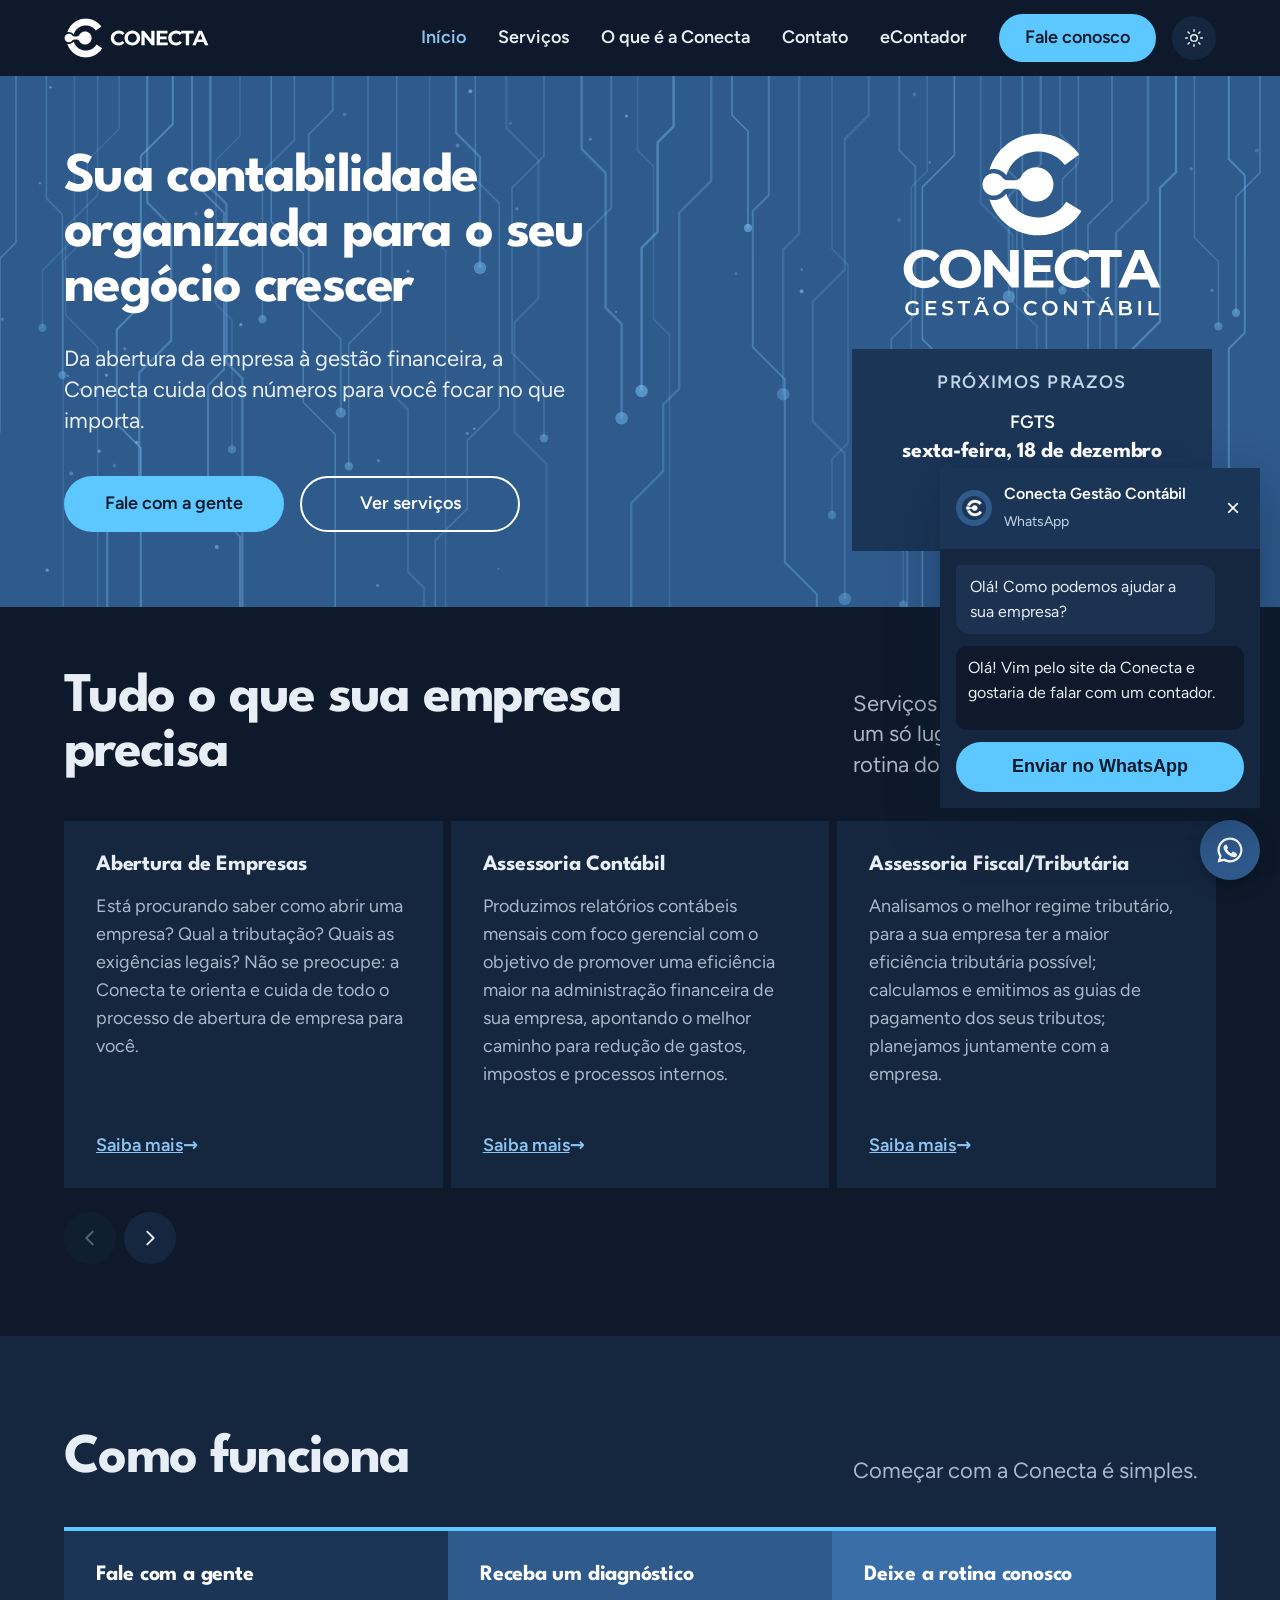
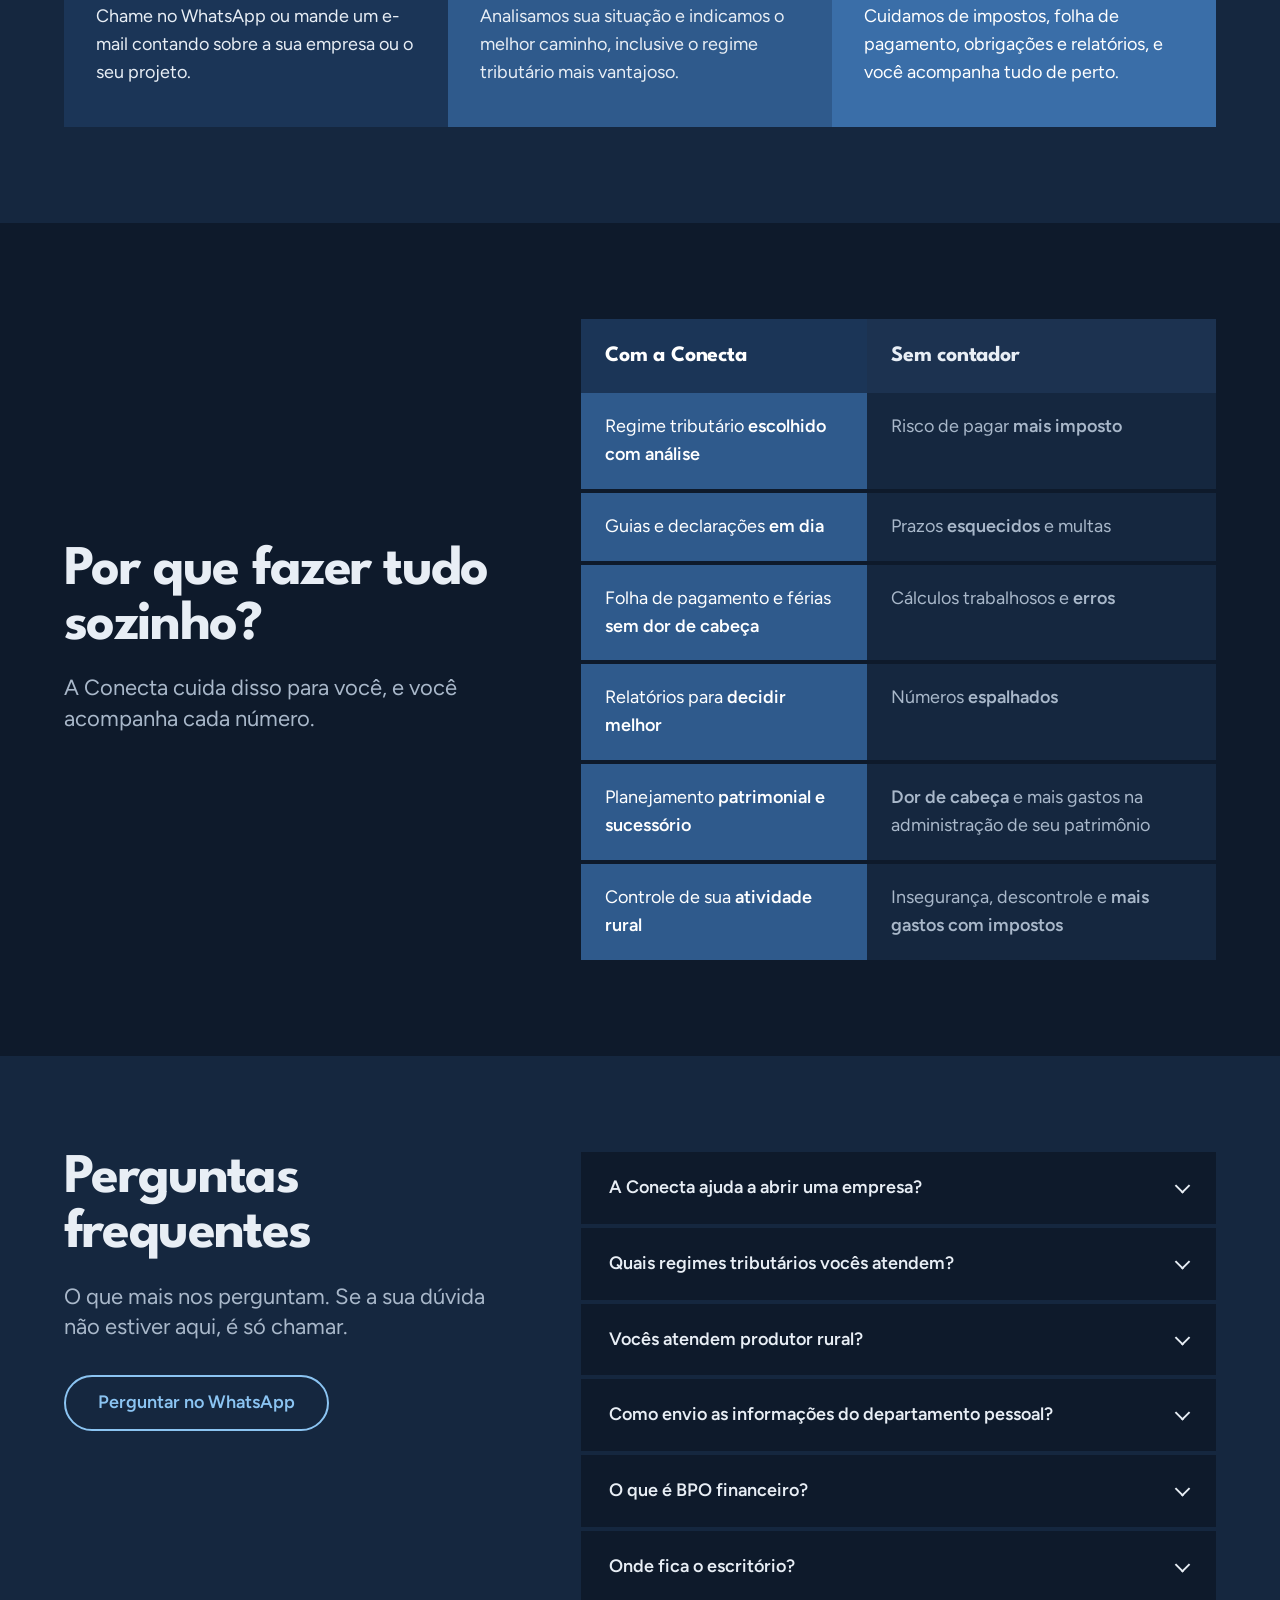
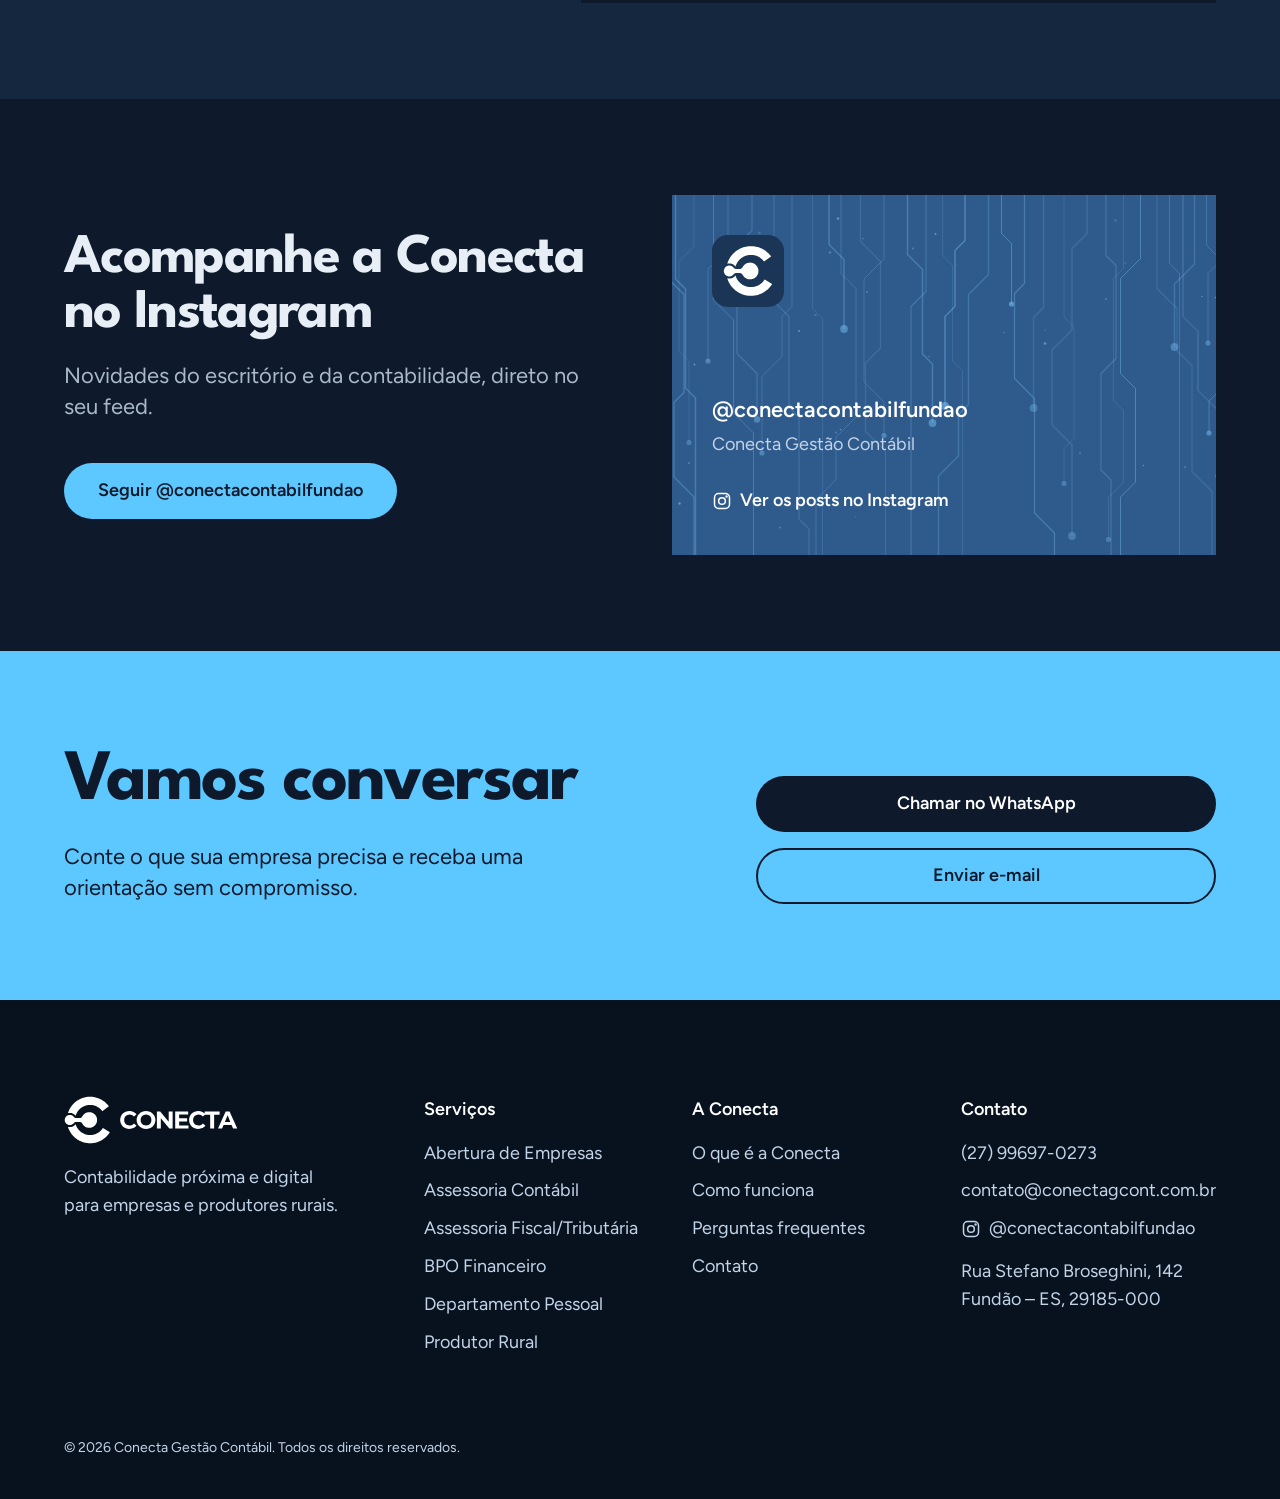
==== commit 4b0e6145: "Comparativo: planejamento patrimonial e atividade rural Co-Authored-By: Claude Opus 5.5 (1M context)" ====
--- a/index.html
+++ b/index.html
@@ -146,6 +146,8 @@
             <tr><td>Guias e declarações <strong>em dia</strong></td><td>Prazos <strong>esquecidos</strong> e multas</td></tr>
             <tr><td>Folha de pagamento e férias <strong>sem dor de cabeça</strong></td><td>Cálculos trabalhosos e <strong>erros</strong></td></tr>
             <tr><td>Relatórios para <strong>decidir melhor</strong></td><td>Números <strong>espalhados</strong></td></tr>
+            <tr><td>Planejamento <strong>patrimonial e sucessório</strong></td><td><strong>Dor de cabeça</strong> e mais gastos na administração de seu patrimônio</td></tr>
+            <tr><td>Controle de sua <strong>atividade rural</strong></td><td>Insegurança, descontrole e <strong>mais gastos com impostos</strong></td></tr>
           </tbody>
         </table>
       </div>
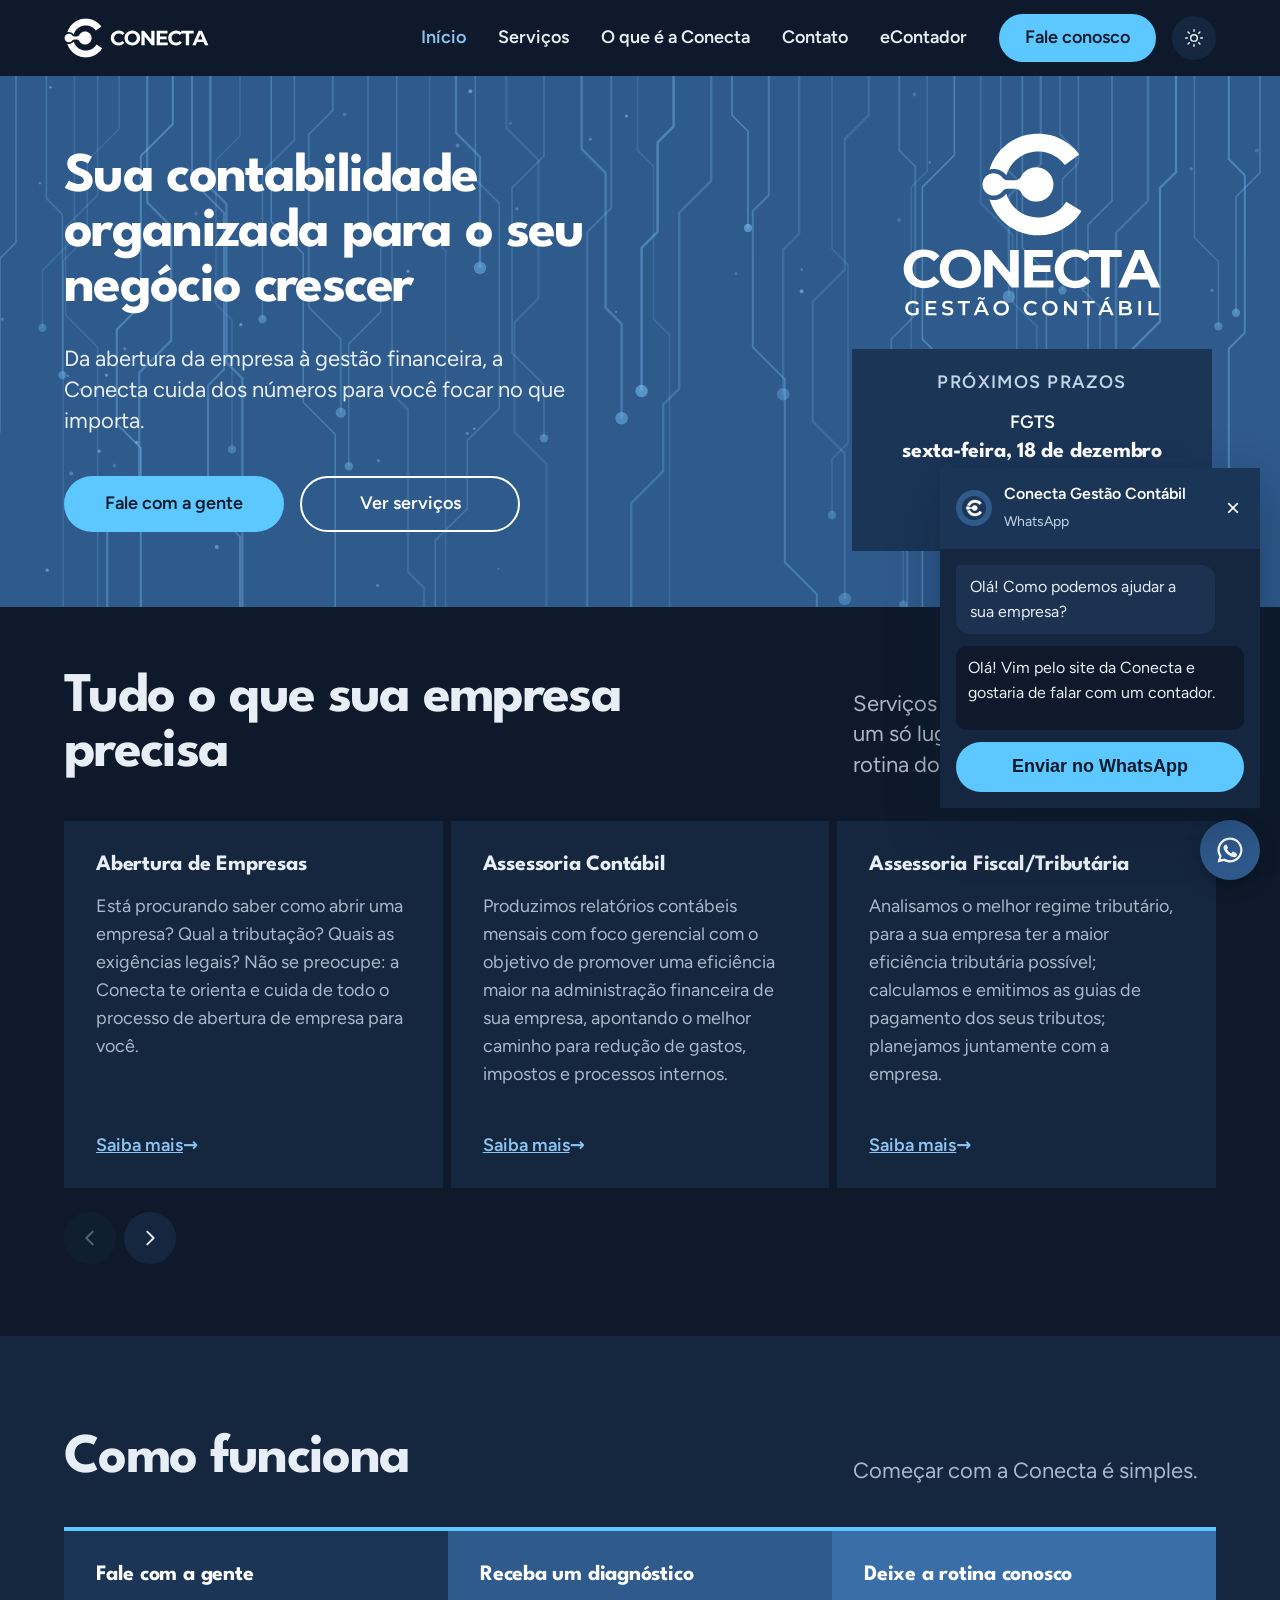
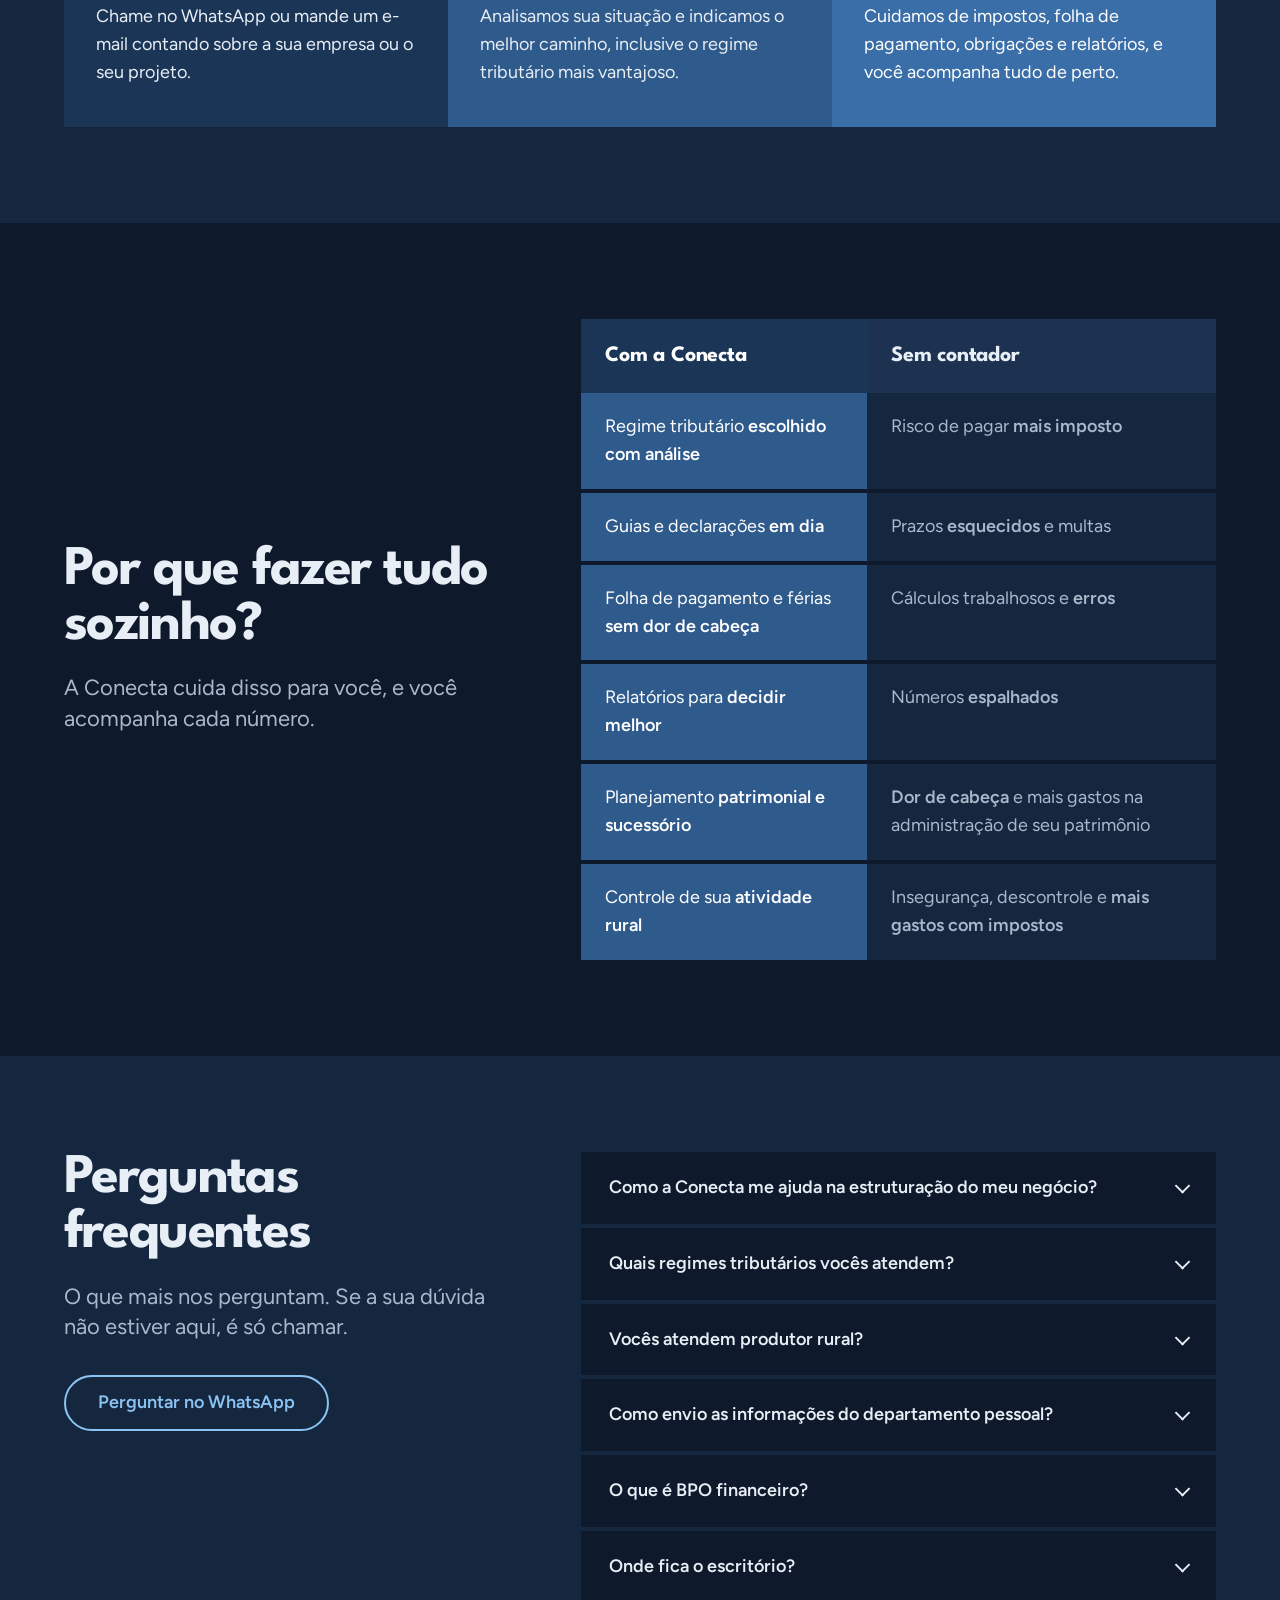
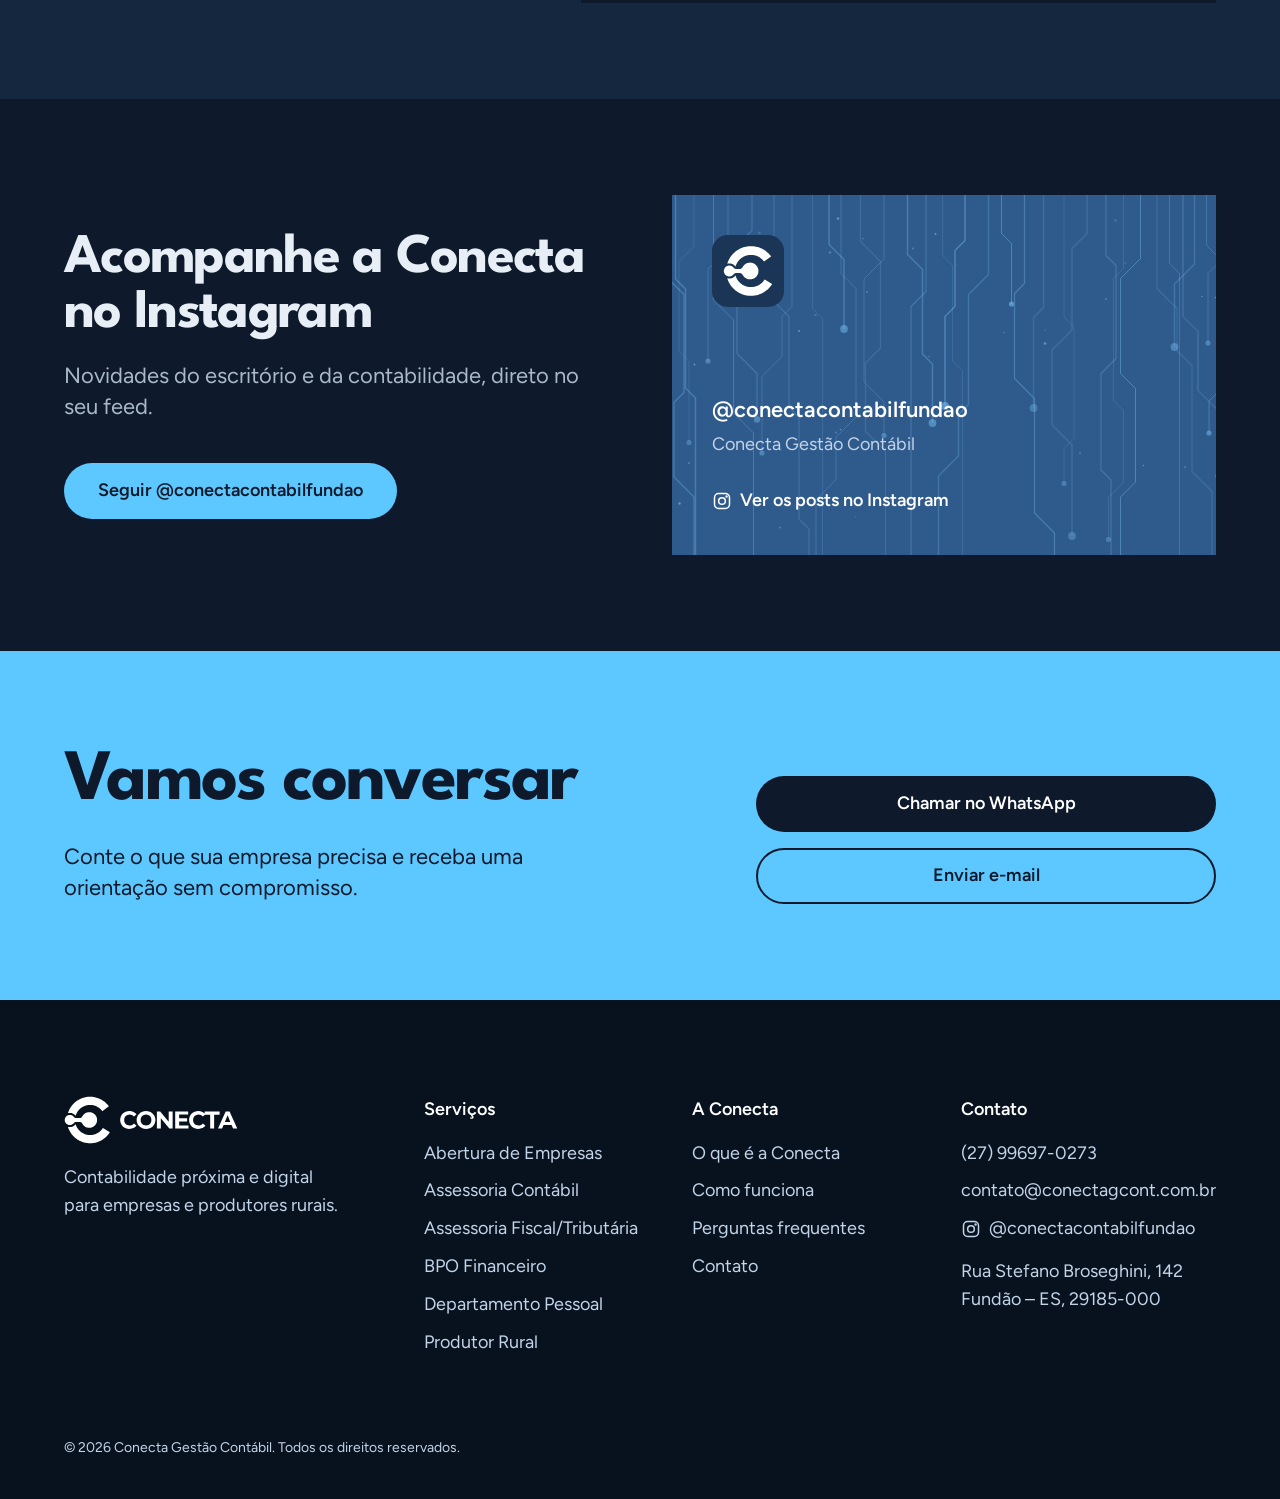
==== commit 9f53ad01: "Ajustes de texto nas perguntas frequentes Co-Authored-By: Claude Opus 5.5 (1M context) <noreply@anth" ====
--- a/index.html
+++ b/index.html
@@ -162,8 +162,8 @@
         </div>
         <div class="faq-lista">
             <details>
-              <summary>A Conecta ajuda a abrir uma empresa?</summary>
-              <p>Sim. Analisamos a melhor tributação e o quadro societário, registramos o contrato social e cuidamos de alvarás, licenças e da legalização nos órgãos públicos.</p>
+              <summary>Como a Conecta me ajuda na estruturação do meu negócio?</summary>
+              <p>Analisamos a melhor tributação e o quadro societário, registramos o contrato social e cuidamos de alvarás, licenças e da legalização nos órgãos públicos.</p>
             </details>
             <details>
               <summary>Quais regimes tributários vocês atendem?</summary>
@@ -183,7 +183,7 @@
             </details>
             <details>
               <summary>Onde fica o escritório?</summary>
-              <p>Na Rua Stefano Broseghini, 142, em Fundão (ES). Também atendemos pelo WhatsApp e por e-mail e, se preferir, vamos até você.</p>
+              <p>Na Rua Stefano Broseghini, 142, em Fundão (ES). Também atendemos pelo WhatsApp e por e-mail ou, se preferir, vamos até você.</p>
             </details>
         </div>
       </div>
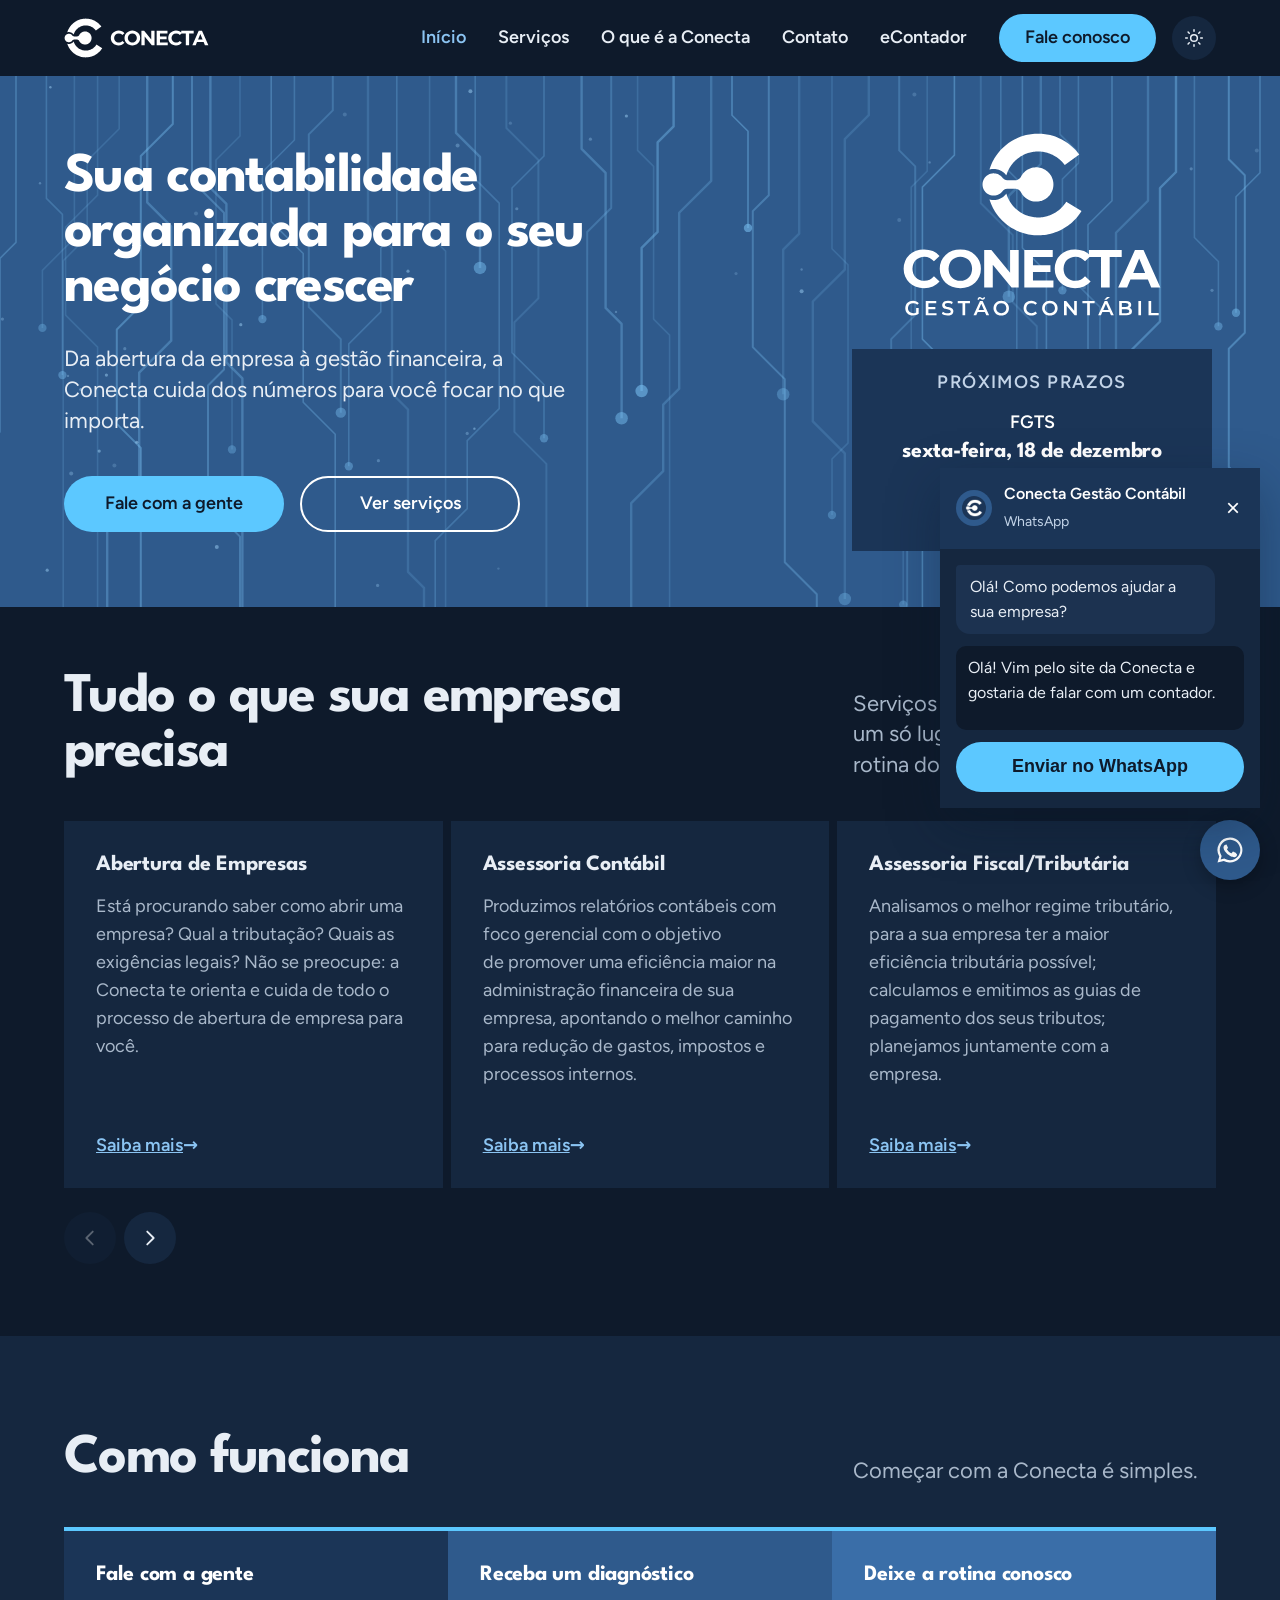
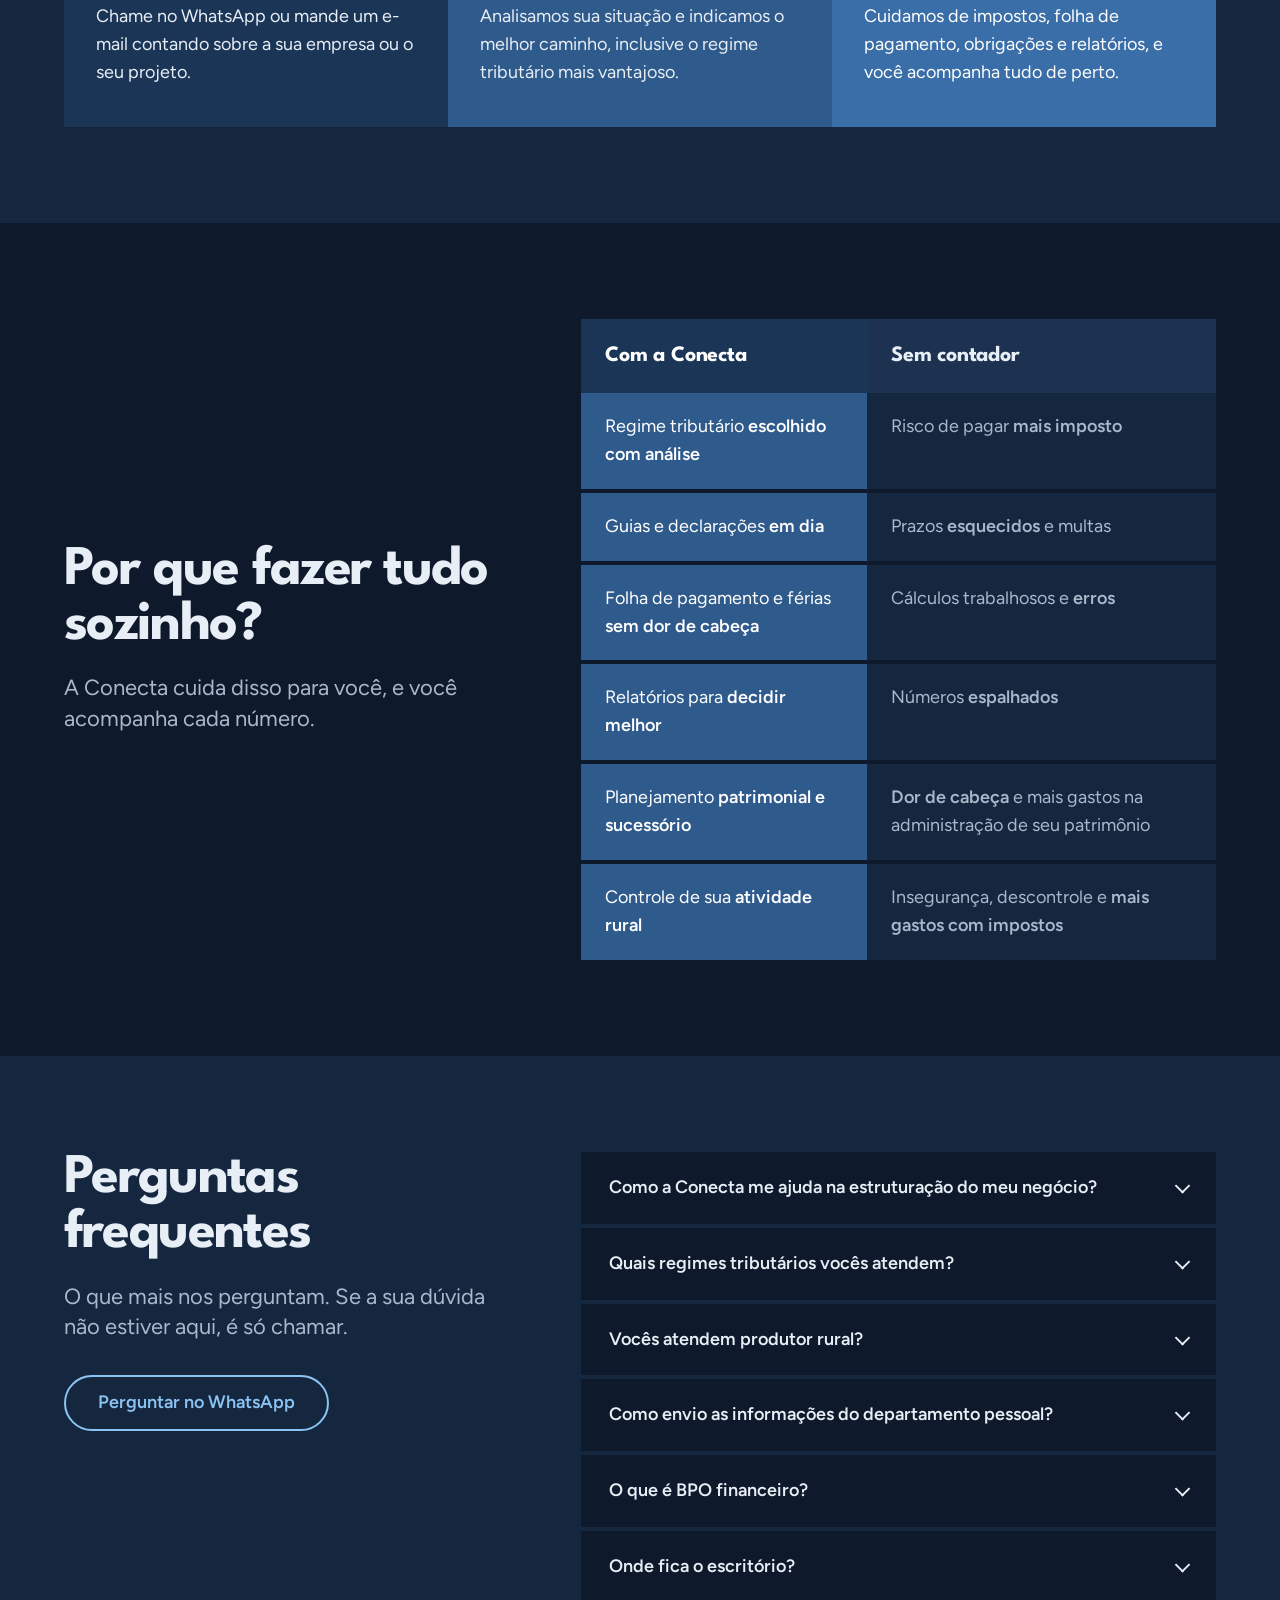
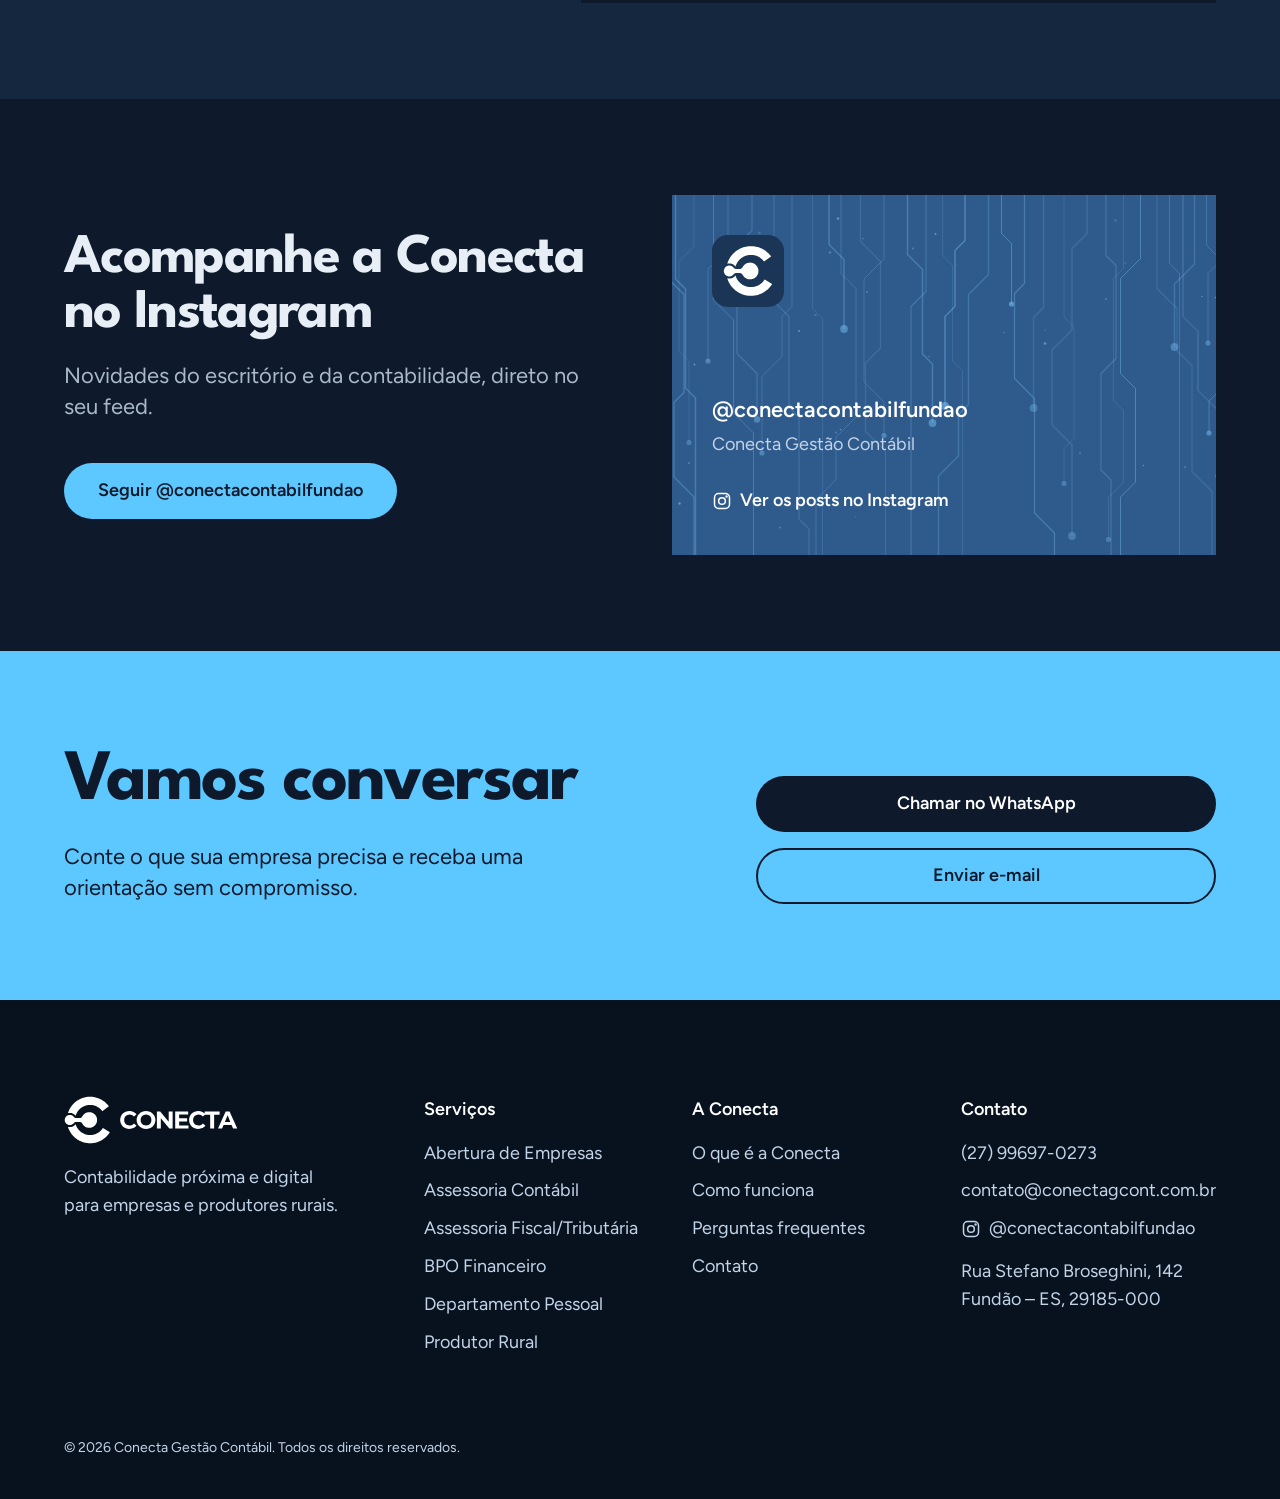
==== commit 8dd1da6f: "Assessoria Contábil: retira "mensais" Co-Authored-By: Claude Opus 5.5 (1M context) <noreply@anthropi" ====
--- a/index.html
+++ b/index.html
@@ -76,7 +76,7 @@
             </article>
             <article class="cartao" id="assessoria-contabil">
               <h3>Assessoria Contábil</h3>
-              <p>Produzimos relatórios contábeis mensais com foco gerencial com o objetivo de promover uma eficiência maior na administração financeira de sua empresa, apontando o melhor caminho para redução de gastos, impostos e processos internos.</p>
+              <p>Produzimos relatórios contábeis com foco gerencial com o objetivo de promover uma eficiência maior na administração financeira de sua empresa, apontando o melhor caminho para redução de gastos, impostos e processos internos.</p>
               <a class="link" href="pages/servicos.html#assessoria-contabil">Saiba mais</a>
             </article>
             <article class="cartao" id="assessoria-fiscal-tributaria">
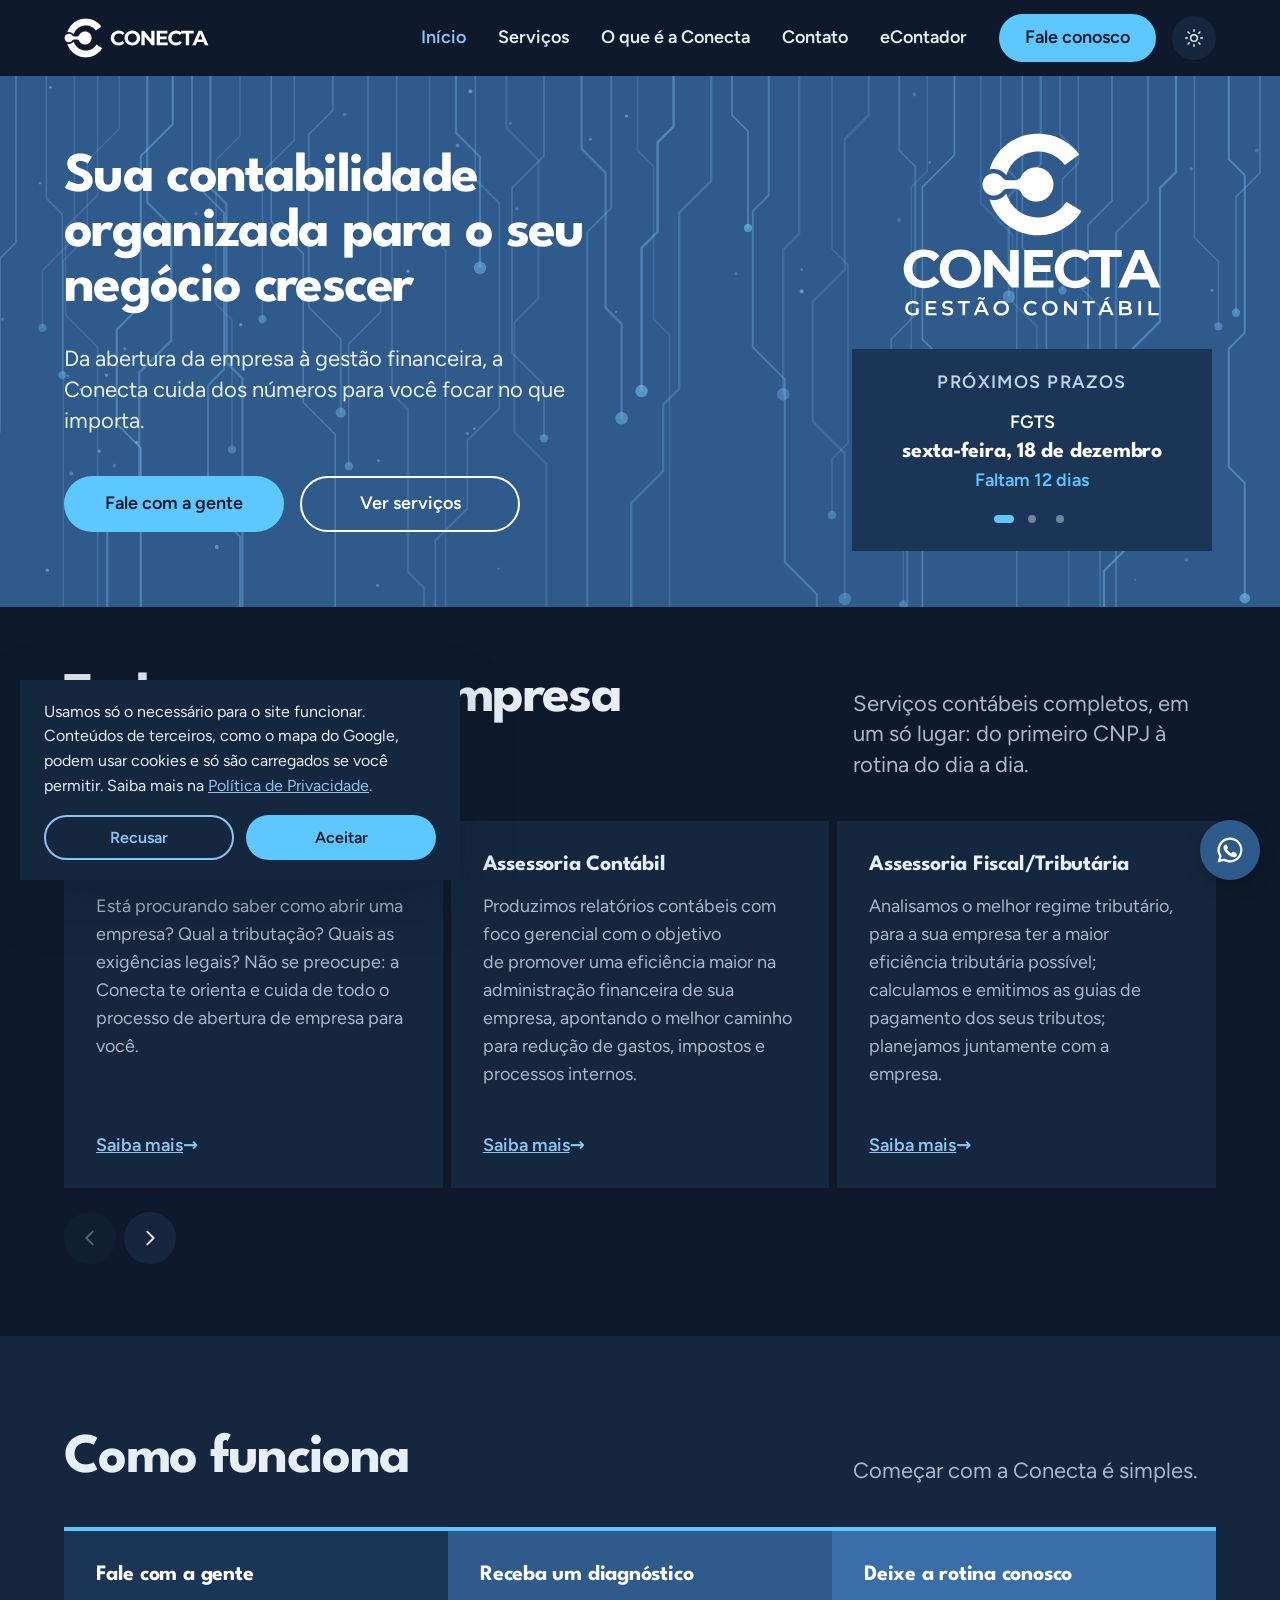
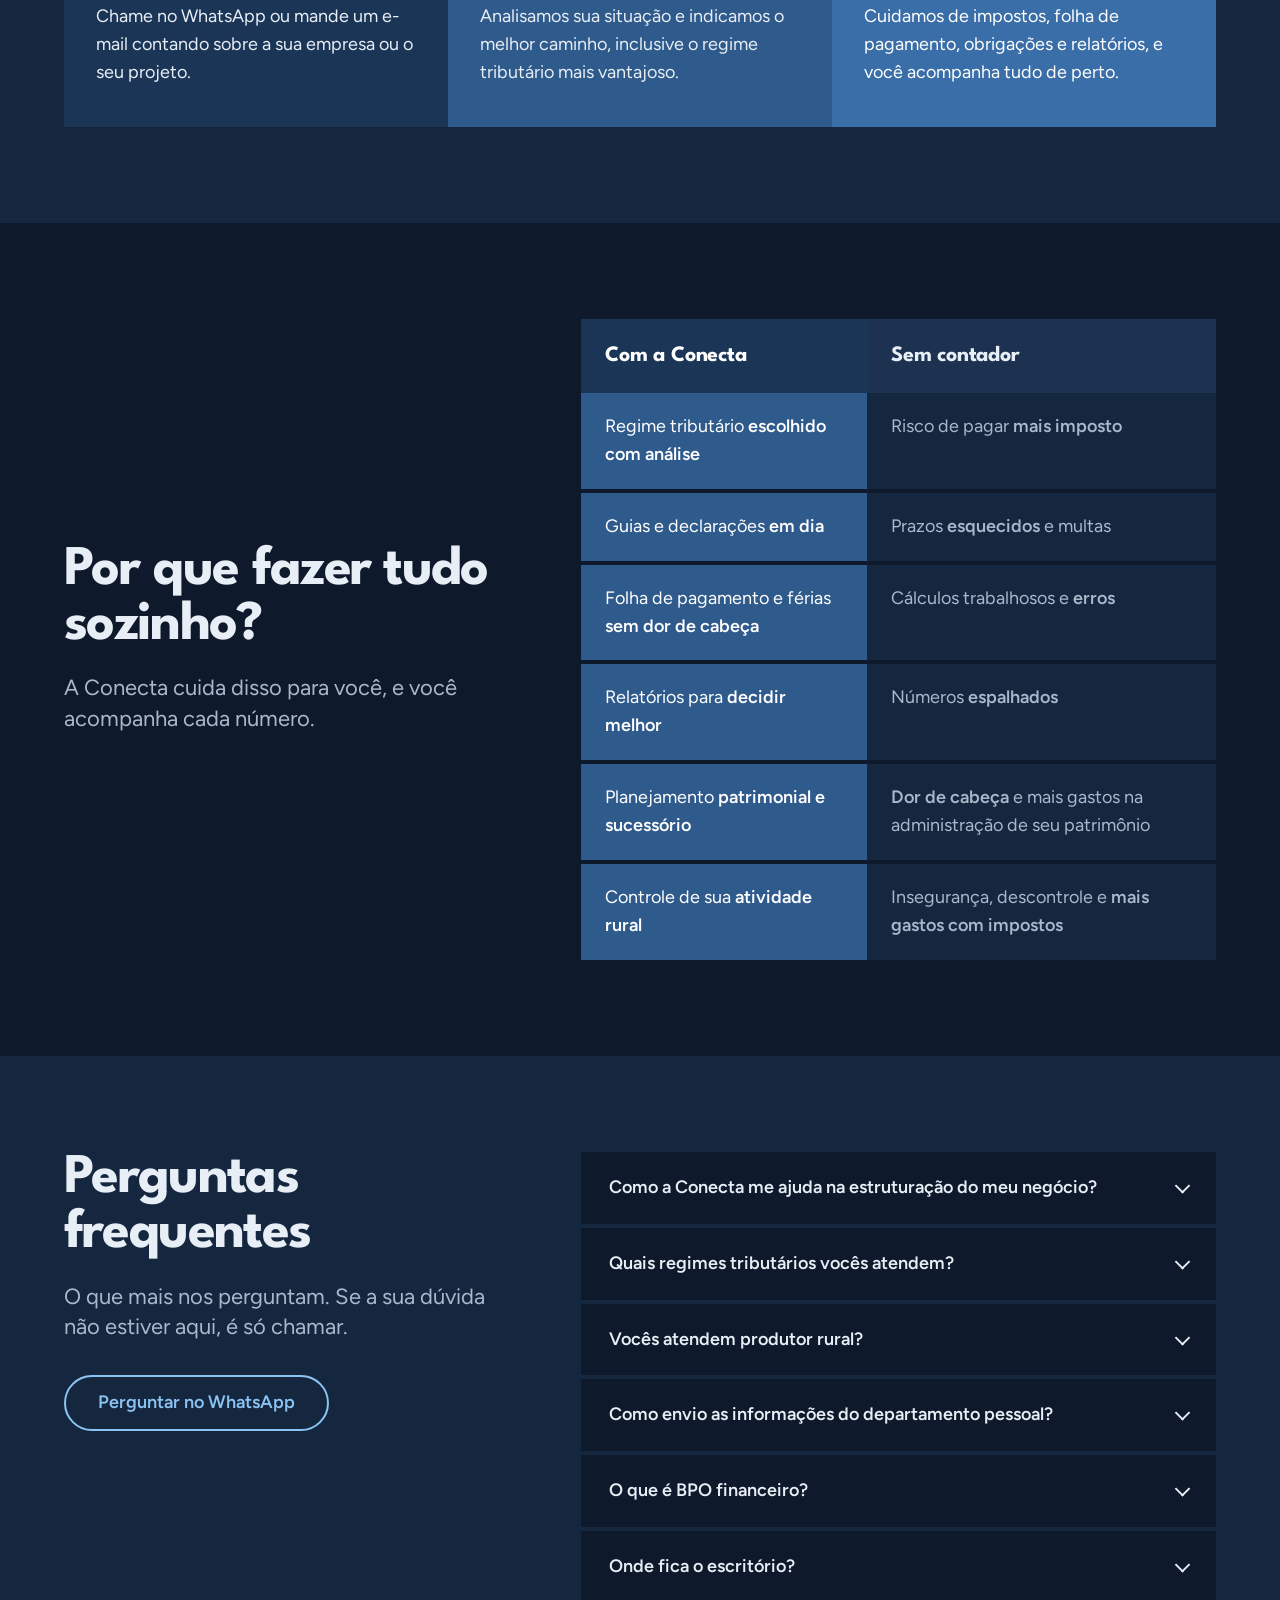
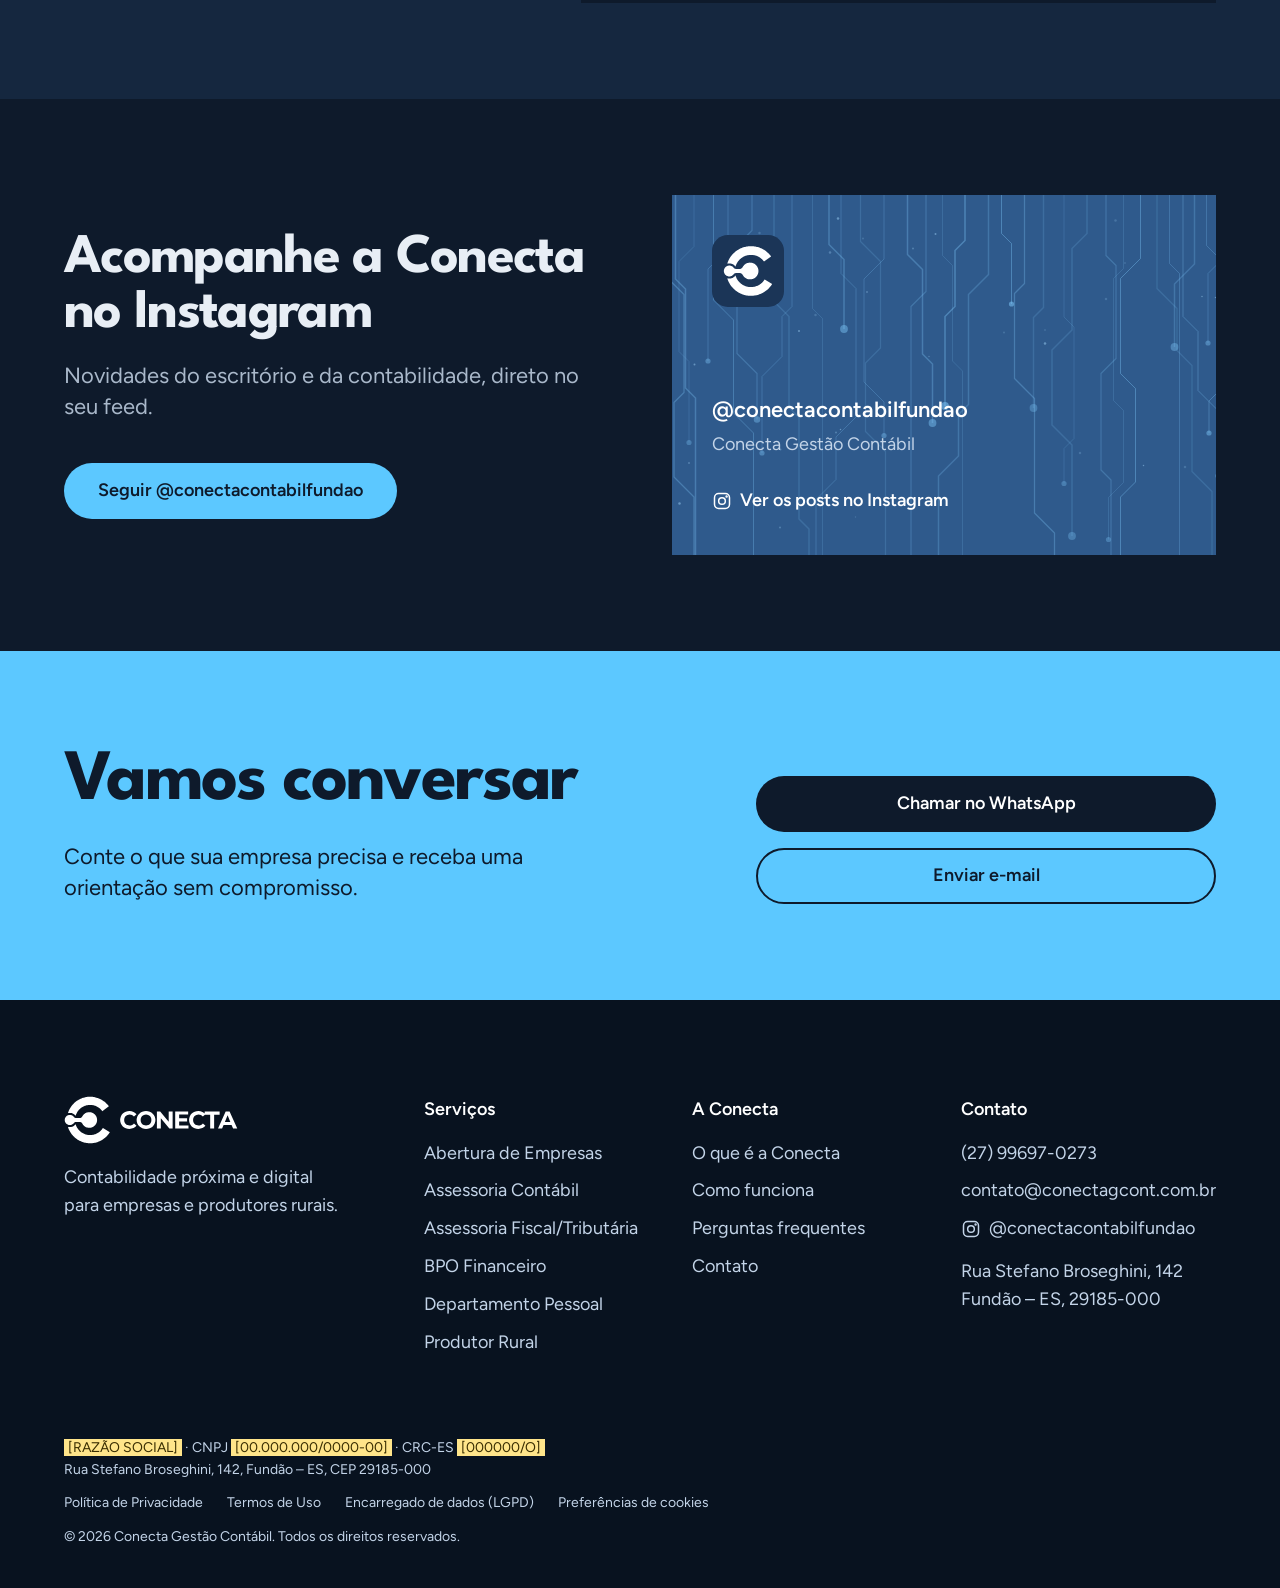
==== commit 818b1796: "feat: adequa o site à LGPD Adiciona Política de Privacidade e Termos de Uso, aviso de cookies que bl" ====
--- a/index.html
+++ b/index.html
@@ -259,7 +259,17 @@
           </ul>
         </div>
       </div>
-      <p class="rodape-fim">&copy; <span id="ano"></span> Conecta Gestão Contábil. Todos os direitos reservados.</p>
+      <div class="rodape-fim">
+        <!-- TODO(Arthur): preencher razão social, CNPJ e registro no CRC-ES (o número do CRC é exigido na publicidade de organizações contábeis) -->
+        <p class="rodape-empresa"><span class="pendente">[RAZÃO SOCIAL]</span> · CNPJ <span class="pendente">[00.000.000/0000-00]</span> · CRC-ES <span class="pendente">[000000/O]</span><br>Rua Stefano Broseghini, 142, Fundão – ES, CEP 29185-000</p>
+        <ul class="rodape-legal">
+          <li><a href="pages/privacidade.html">Política de Privacidade</a></li>
+          <li><a href="pages/termos.html">Termos de Uso</a></li>
+          <li><a href="pages/privacidade.html#encarregado">Encarregado de dados (LGPD)</a></li>
+          <li><button type="button" class="link-botao" data-preferencias-cookies>Preferências de cookies</button></li>
+        </ul>
+        <p>&copy; <span id="ano"></span> Conecta Gestão Contábil. Todos os direitos reservados.</p>
+      </div>
     </div>
   </footer>
 
--- a/assets/css/style.css
+++ b/assets/css/style.css
@@ -74,7 +74,7 @@
 .botao {
   display: inline-flex; align-items: center; justify-content: center;
   min-width: 220px; padding: 15px 32px; border-radius: 999px;
-  font-weight: 600; font-size: var(--t-texto); line-height: 1.2; text-decoration: none;
+  font-family: inherit; font-weight: 600; font-size: var(--t-texto); line-height: 1.2; text-decoration: none;
   border: 2px solid transparent;
   transition: transform 0.15s ease, background-color 0.15s ease, color 0.15s ease;
 }
@@ -181,7 +181,8 @@
 .secao-cabeca .titulo { margin-bottom: 0; }
 
 /* Topo das páginas internas: mesma faixa azul do início */
-.topo { padding: 112px 0 96px; }
+.topo { padding: 80px 0 64px; }
+.topo + .secao { padding-top: 64px; }
 .topo .titulo { font-size: var(--t-gigante); color: #fff; max-width: 22ch; }
 .topo .subtitulo, .topo .texto p { color: var(--texto-azul); }
 .topo .texto { margin-top: 8px; }
@@ -300,10 +301,39 @@
 .contato-item a { font-weight: 600; text-decoration: none; overflow-wrap: anywhere; }
 .contato-item a:hover { text-decoration: underline; }
 .contato-item p + a { display: inline-block; margin-top: 8px; font-size: var(--t-texto); }
-.mapa { width: 100%; height: 100%; min-height: 480px; border: 0; background: var(--superficie); }
+.mapa { width: 100%; height: 100%; min-height: 480px; background: var(--superficie); display: flex; }
+.mapa iframe { width: 100%; min-height: 480px; border: 0; display: block; }
+/* Enquanto a pessoa não aceita os cookies, o mapa do Google dá lugar a este aviso */
+.mapa-aviso {
+  margin: auto; max-width: 380px; padding: 32px 24px; text-align: center;
+  display: flex; flex-direction: column; align-items: center; gap: 16px; color: var(--texto-suave);
+}
+.mapa-aviso a { font-size: 1rem; }
+
+/* Política de Privacidade e Termos de Uso: texto corrido, fácil de ler */
+.legal > * { max-width: 72ch; }
+.legal > .tabela-rolagem { max-width: 960px; }
+.legal p + p { margin-top: 16px; }
+.legal h2 {
+  font-family: var(--fonte-titulo); font-size: clamp(1.5rem, 1.2rem + 1vw, 2rem);
+  letter-spacing: -0.02em; line-height: 1.1; margin: 48px 0 16px; scroll-margin-top: 96px;
+}
+.legal h3 { font-size: var(--t-texto); margin: 24px 0 8px; }
+.legal ul { margin: 12px 0 16px; padding-left: 24px; display: grid; gap: 8px; }
+.legal code { font-size: 0.9em; }
+.tabela-rolagem { overflow-x: auto; margin: 16px 0; }
+.tabela-legal { width: 100%; min-width: 560px; border-collapse: collapse; font-size: 1rem; }
+.tabela-legal th, .tabela-legal td { text-align: left; vertical-align: top; padding: 12px 14px; border-bottom: 1px solid var(--superficie-forte); }
+.tabela-legal th { background: var(--superficie); }
+/* Dados que ainda faltam preencher (ver os comentários TODO no HTML) */
+.pendente { background: #FFE58A; color: #3A2E00; padding: 0 4px; }
+.link-botao {
+  background: none; border: 0; padding: 0; font: inherit; color: var(--link);
+  text-decoration: underline; cursor: pointer;
+}
 
 /* Faixas: serviços e "O que é a Conecta", um assunto por faixa */
-.faixa { padding: 96px 0; scroll-margin-top: 76px; }
+.faixa { padding: 64px 0; scroll-margin-top: 76px; }
 .faixa:nth-child(even) { background: var(--superficie); }
 .faixa .container { display: grid; grid-template-columns: 5fr 7fr; gap: 64px; }
 .faixa h2 { font-size: clamp(1.75rem, 1.2rem + 2vw, 2.75rem); color: var(--texto); max-width: 14ch; }
@@ -326,7 +356,25 @@
 .rodape a:hover { color: #fff; }
 .rodape-instagram { display: inline-flex; align-items: center; gap: 8px; }
 .rodape-instagram svg { width: 20px; height: 20px; flex: none; }
-.rodape-fim { margin-top: 80px; color: var(--texto-azul-suave); font-size: var(--t-pequeno); }
+.rodape-fim { margin-top: 80px; color: var(--texto-azul-suave); font-size: var(--t-pequeno); display: grid; gap: 12px; }
+.rodape .rodape-legal { display: flex; flex-wrap: wrap; gap: 8px 24px; }
+.rodape .link-botao { color: var(--texto-azul-suave); text-decoration: none; }
+.rodape .link-botao:hover { color: #fff; }
+
+/* Aviso de cookies: fica por cima da página até a pessoa responder */
+.cookies {
+  position: fixed; left: 20px; bottom: 20px; z-index: 30;
+  width: min(440px, calc(100vw - 40px)); padding: 20px 24px;
+  background: var(--superficie); color: var(--texto); font-size: 1rem;
+  box-shadow: 0 18px 48px rgba(10, 25, 45, 0.35); /* taste-skill-ignore: aviso por cima da página */
+  display: none;
+}
+.cookies.aberto { display: block; }
+.cookies-botoes { display: flex; gap: 12px; margin-top: 16px; }
+.cookies .botao { min-width: 0; flex: 1; padding: 11px 20px; font-size: 1rem; }
+@media (max-width: 720px) {
+  .cookies { left: 0; right: 0; bottom: 0; width: 100%; padding: 16px var(--margem) 20px; }
+}
 
 /* Botão flutuante de WhatsApp (fica por cima da página, por isso tem sombra) */
 .whatsapp {
@@ -395,8 +443,9 @@
 /* Celular */
 @media (max-width: 720px) {
   .secao, .chamada { padding: 64px 0; }
-  .faixa { padding: 64px 0; }
-  .topo { padding: 72px 0 64px; }
+  .faixa { padding: 48px 0; }
+  .topo { padding: 56px 0 48px; }
+  .topo + .secao { padding-top: 40px; }
   .topo .titulo { font-size: clamp(2.1rem, 1rem + 5vw, 2.6rem); }
   .topo-longo .titulo { font-size: clamp(1.65rem, 0.6rem + 4.4vw, 2.6rem); }
   .instagram-perfil strong { font-size: var(--t-texto); }
@@ -495,6 +544,7 @@
 }
 .whatsapp-balao textarea:focus { outline: 2px solid var(--ciano); outline-offset: 1px; }
 .whatsapp-balao .botao { min-width: 0; width: 100%; padding: 12px 20px; }
+.whatsapp-balao-aviso { font-size: 0.8125rem; line-height: 1.4; color: var(--texto-suave); }
 
 /* Quem pede menos movimento no sistema não vê animações */
 @media (prefers-reduced-motion: reduce) {
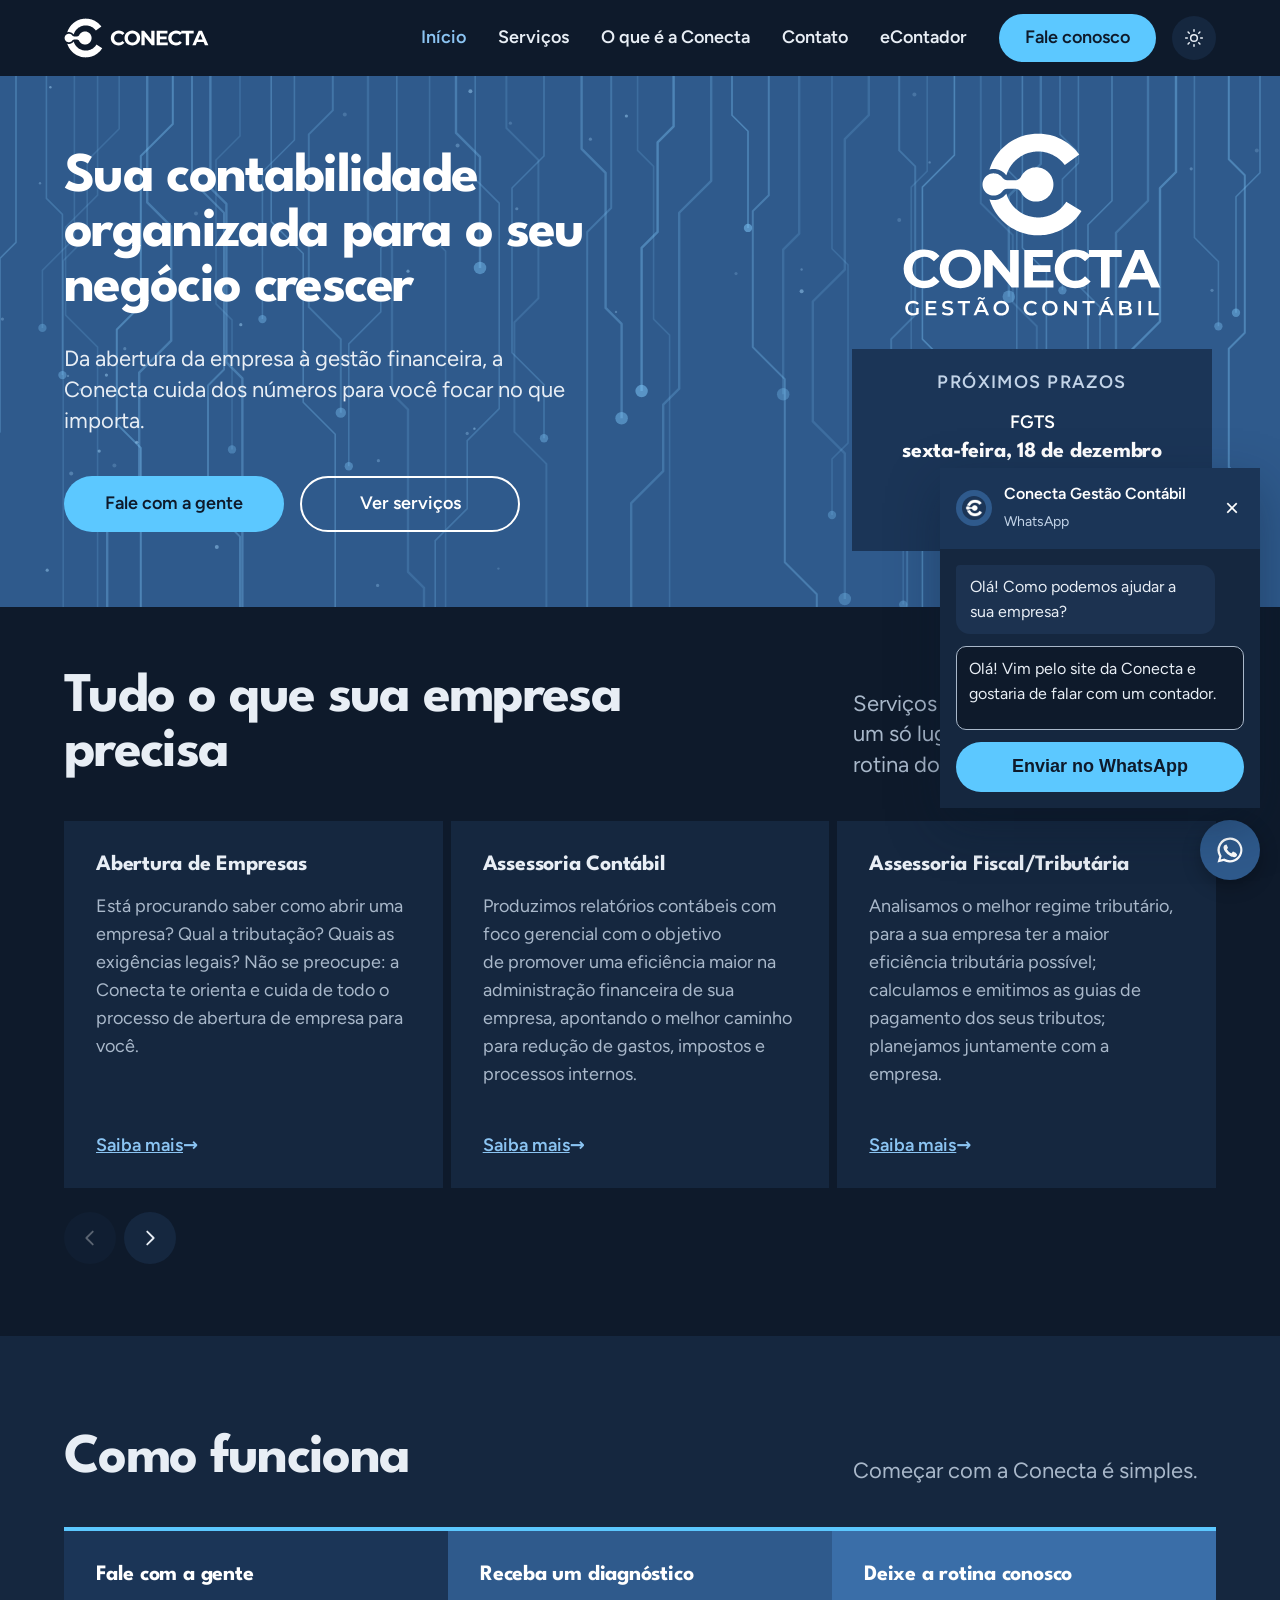
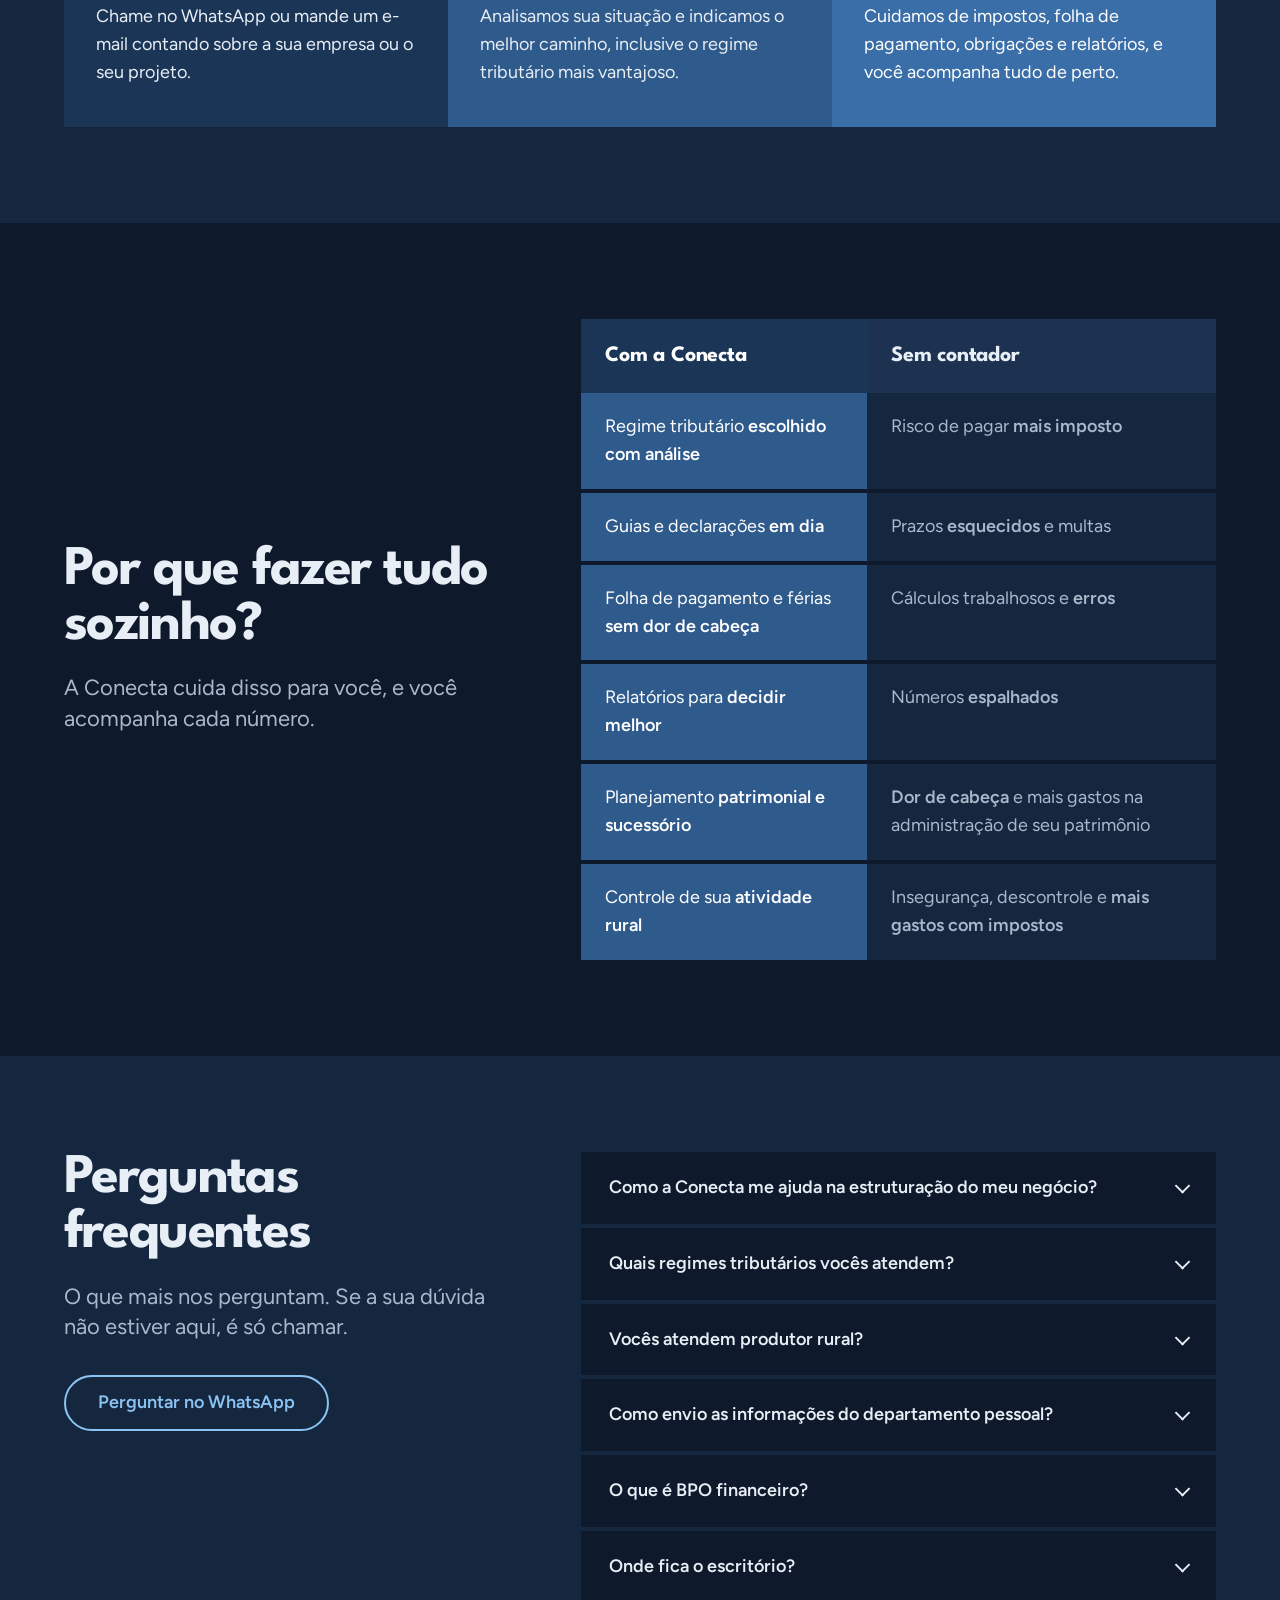
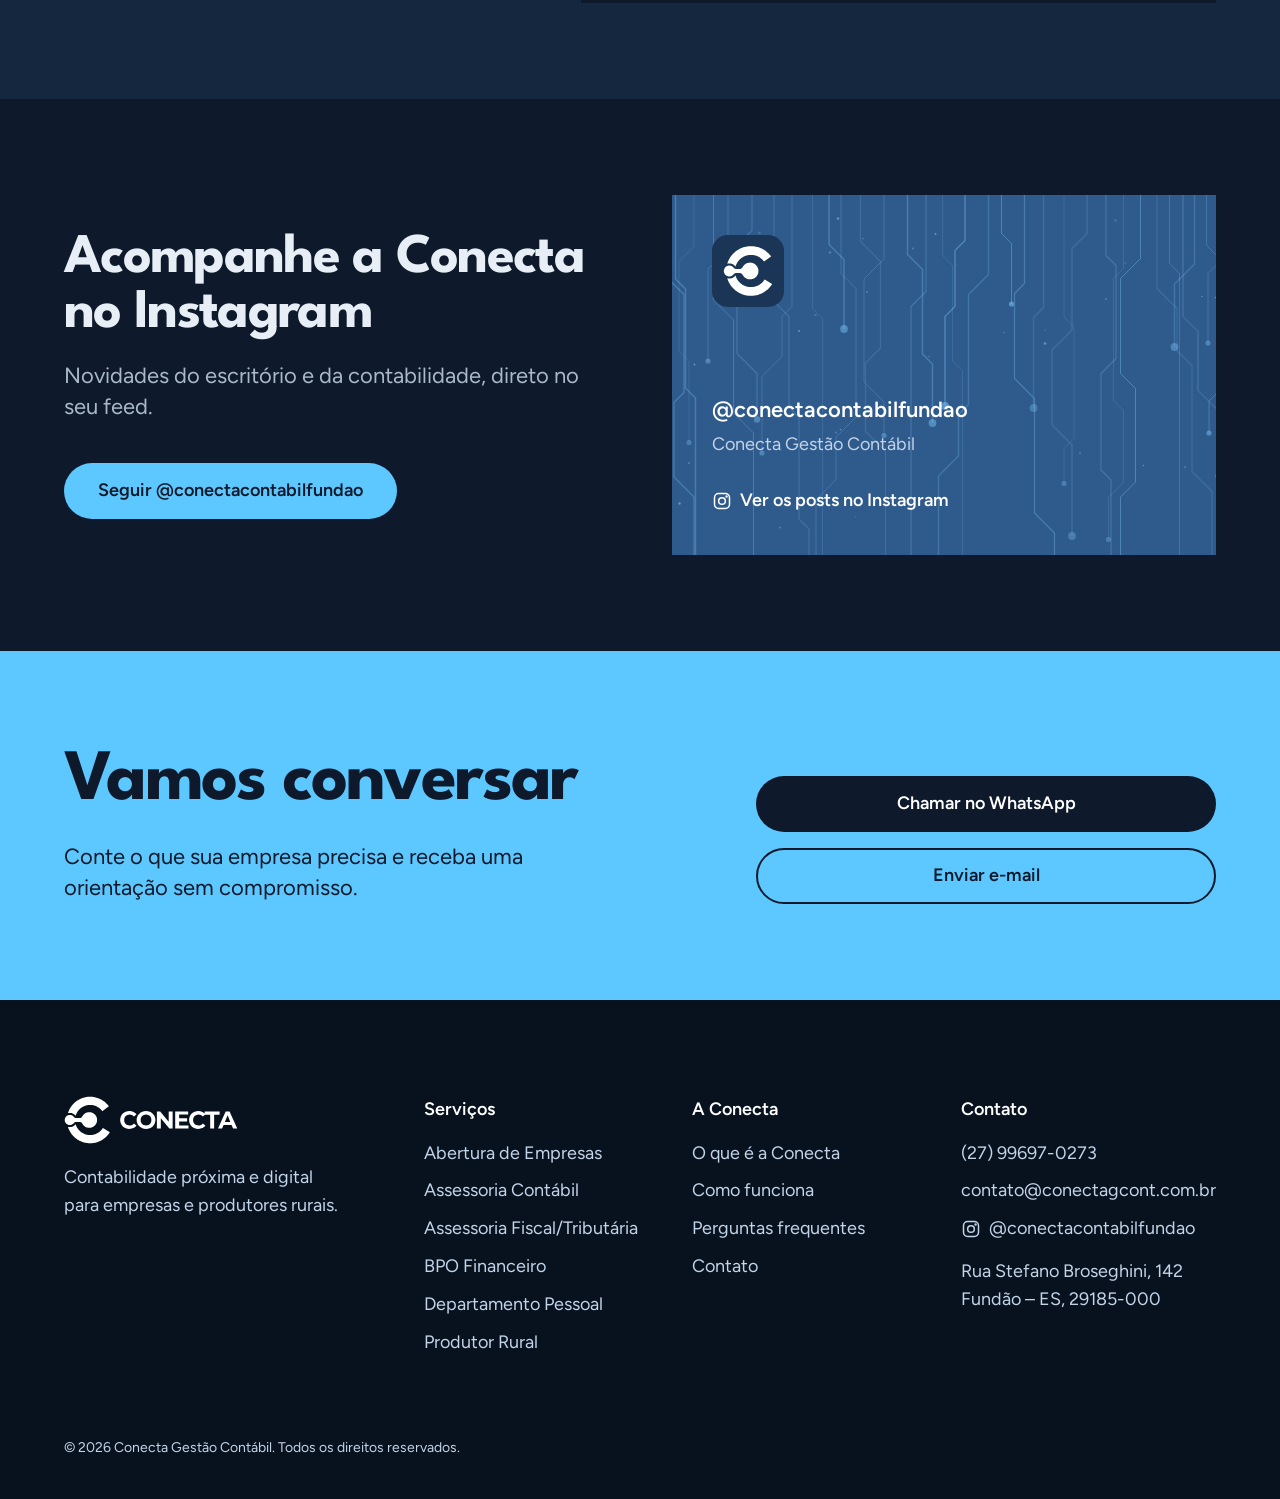
==== commit dd515524: "fix: melhora a acessibilidade do site (WCAG 2.1 AA / eMAG) - atalho "Pular para o conteúdo" em todas" ====
--- a/index.html
+++ b/index.html
@@ -16,16 +16,17 @@
   <link rel="stylesheet" href="assets/css/style.css">
 </head>
 <body>
+  <a class="pular" href="#conteudo">Pular para o conteúdo</a>
   <header class="cabecalho">
     <div class="container">
       <a class="logo" href="index.html"><img src="assets/img/logo-horizontal-azul.svg" alt="Conecta Gestão Contábil" width="145" height="40"></a>
       <nav aria-label="Menu principal">
-        <button class="tema-botao" type="button" aria-label="Ativar modo noturno">
+        <button class="tema-botao" type="button" aria-label="Ativar modo claro">
           <svg class="lua" viewBox="0 0 24 24" fill="none" stroke="currentColor" stroke-width="1.8" stroke-linecap="round" stroke-linejoin="round" aria-hidden="true"><path d="M21 12.8A9 9 0 1 1 11.2 3a7 7 0 0 0 9.8 9.8z"/></svg>
           <svg class="sol" viewBox="0 0 24 24" fill="none" stroke="currentColor" stroke-width="1.8" stroke-linecap="round" stroke-linejoin="round" aria-hidden="true"><circle cx="12" cy="12" r="4"/><path d="M12 2v2M12 20v2M4.9 4.9l1.4 1.4M17.7 17.7l1.4 1.4M2 12h2M20 12h2M4.9 19.1l1.4-1.4M17.7 6.3l1.4-1.4"/></svg>
         </button>
-        <button class="menu-botao" aria-label="Abrir menu" aria-expanded="false"><svg viewBox="0 0 24 24" fill="none" stroke="currentColor" stroke-width="2" stroke-linecap="round" aria-hidden="true"><path d="M4 7h16M4 12h16M4 17h16"/></svg></button>
-        <ul class="menu">
+        <button class="menu-botao" type="button" aria-controls="menu-principal" aria-label="Abrir menu" aria-expanded="false"><svg viewBox="0 0 24 24" fill="none" stroke="currentColor" stroke-width="2" stroke-linecap="round" aria-hidden="true"><path d="M4 7h16M4 12h16M4 17h16"/></svg></button>
+        <ul class="menu" id="menu-principal">
           <li><a href="index.html" aria-current="page">Início</a></li>
           <li><a href="pages/servicos.html">Serviços</a></li>
           <li><a href="pages/sobre.html">O que é a Conecta</a></li>
@@ -37,7 +38,7 @@
     </div>
   </header>
 
-  <main>
+  <main id="conteudo" tabindex="-1">
     <section class="hero">
       <div class="hero-texto">
         <h1>Sua contabilidade organizada para o seu negócio crescer</h1>
@@ -68,7 +69,7 @@
           <p class="subtitulo">Serviços contábeis completos, em um só lugar: do primeiro CNPJ à rotina do dia a dia.</p>
         </div>
         <div class="carrossel">
-          <div class="carrossel-trilho cartoes" tabindex="0" aria-label="Serviços">
+          <div class="carrossel-trilho cartoes" tabindex="0" role="region" aria-label="Serviços">
             <article class="cartao" id="abertura-de-empresas">
               <h3>Abertura de Empresas</h3>
               <p>Está procurando saber como abrir uma empresa? Qual a tributação? Quais as exigências legais? Não se preocupe: a Conecta te orienta e cuida de todo o processo de abertura de empresa para você.</p>
@@ -139,7 +140,7 @@
         </div>
         <table class="tabela">
           <thead>
-            <tr><th>Com a Conecta</th><th>Sem contador</th></tr>
+            <tr><th scope="col">Com a Conecta</th><th scope="col">Sem contador</th></tr>
           </thead>
           <tbody>
             <tr><td>Regime tributário <strong>escolhido com análise</strong></td><td>Risco de pagar <strong>mais imposto</strong></td></tr>
@@ -259,21 +260,11 @@
           </ul>
         </div>
       </div>
-      <div class="rodape-fim">
-        <!-- TODO(Arthur): preencher razão social, CNPJ e registro no CRC-ES (o número do CRC é exigido na publicidade de organizações contábeis) -->
-        <p class="rodape-empresa"><span class="pendente">[RAZÃO SOCIAL]</span> · CNPJ <span class="pendente">[00.000.000/0000-00]</span> · CRC-ES <span class="pendente">[000000/O]</span><br>Rua Stefano Broseghini, 142, Fundão – ES, CEP 29185-000</p>
-        <ul class="rodape-legal">
-          <li><a href="pages/privacidade.html">Política de Privacidade</a></li>
-          <li><a href="pages/termos.html">Termos de Uso</a></li>
-          <li><a href="pages/privacidade.html#encarregado">Encarregado de dados (LGPD)</a></li>
-          <li><button type="button" class="link-botao" data-preferencias-cookies>Preferências de cookies</button></li>
-        </ul>
-        <p>&copy; <span id="ano"></span> Conecta Gestão Contábil. Todos os direitos reservados.</p>
-      </div>
+      <p class="rodape-fim">&copy; <span id="ano"></span> Conecta Gestão Contábil. Todos os direitos reservados.</p>
     </div>
+    <a class="whatsapp" href="https://wa.me/5527996970273" target="_blank" rel="noopener" aria-label="Falar no WhatsApp"><svg viewBox="0 0 24 24" fill="currentColor" aria-hidden="true"><path d="M12 2a10 10 0 0 0-8.6 15.1L2 22l5-1.3A10 10 0 1 0 12 2zm0 18.2a8.2 8.2 0 0 1-4.2-1.2l-.3-.2-3 .8.8-2.9-.2-.3A8.2 8.2 0 1 1 12 20.2zm4.5-6.1c-.2-.1-1.5-.7-1.7-.8-.2-.1-.4-.1-.6.1l-.8 1c-.1.2-.3.2-.5.1a6.7 6.7 0 0 1-3.3-2.9c-.2-.4.2-.4.7-1.3.1-.2 0-.3 0-.4l-.8-1.8c-.2-.5-.4-.4-.6-.4h-.5a1 1 0 0 0-.7.3 3 3 0 0 0-.9 2.2 5.2 5.2 0 0 0 1.1 2.8 11.9 11.9 0 0 0 4.6 4c1.7.7 2.4.8 3.2.7.5-.1 1.5-.6 1.7-1.2.2-.6.2-1.1.2-1.2-.1-.1-.3-.2-.5-.3z"/></svg></a>
   </footer>
 
-  <a class="whatsapp" href="https://wa.me/5527996970273" target="_blank" rel="noopener" aria-label="Falar no WhatsApp"><svg viewBox="0 0 24 24" fill="currentColor" aria-hidden="true"><path d="M12 2a10 10 0 0 0-8.6 15.1L2 22l5-1.3A10 10 0 1 0 12 2zm0 18.2a8.2 8.2 0 0 1-4.2-1.2l-.3-.2-3 .8.8-2.9-.2-.3A8.2 8.2 0 1 1 12 20.2zm4.5-6.1c-.2-.1-1.5-.7-1.7-.8-.2-.1-.4-.1-.6.1l-.8 1c-.1.2-.3.2-.5.1a6.7 6.7 0 0 1-3.3-2.9c-.2-.4.2-.4.7-1.3.1-.2 0-.3 0-.4l-.8-1.8c-.2-.5-.4-.4-.6-.4h-.5a1 1 0 0 0-.7.3 3 3 0 0 0-.9 2.2 5.2 5.2 0 0 0 1.1 2.8 11.9 11.9 0 0 0 4.6 4c1.7.7 2.4.8 3.2.7.5-.1 1.5-.6 1.7-1.2.2-.6.2-1.1.2-1.2-.1-.1-.3-.2-.5-.3z"/></svg></a>
   <script src="assets/js/main.js"></script>
 </body>
 </html>
--- a/assets/css/style.css
+++ b/assets/css/style.css
@@ -31,6 +31,7 @@
   --texto: #14243A;
   --texto-suave: #4A5563;
   --link: #2F5A8C;
+  --foco: #1B3557;           /* contorno do foco do teclado: contraste de 3:1 ou mais com o fundo */
   --rodape: #1B3557;
 
   /* Tipografia: cinco tamanhos */
@@ -58,7 +59,19 @@
 
 a { color: var(--link); }
 img { max-width: 100%; display: block; }
-:focus-visible { outline: 2px solid var(--ciano); outline-offset: 3px; }
+:focus-visible { outline: 3px solid var(--foco); outline-offset: 3px; }
+/* Nas faixas coloridas o contorno troca de cor para continuar visível */
+.hero, .topo, .rodape .container, .whatsapp-balao-topo { --foco: var(--ciano); }
+.chamada { --foco: var(--noite); }
+main:focus { outline: none; }
+
+/* Atalho "Pular para o conteúdo": só aparece quando recebe o foco do teclado */
+.pular {
+  position: absolute; left: 16px; top: -100px; z-index: 30;
+  padding: 12px 20px; border-radius: 8px;
+  background: var(--fundo); color: var(--texto); font-weight: 600;
+}
+.pular:focus { top: 16px; }
 
 .container { max-width: var(--largura); margin: 0 auto; padding: 0 var(--margem); }
 
@@ -74,7 +87,7 @@
 .botao {
   display: inline-flex; align-items: center; justify-content: center;
   min-width: 220px; padding: 15px 32px; border-radius: 999px;
-  font-family: inherit; font-weight: 600; font-size: var(--t-texto); line-height: 1.2; text-decoration: none;
+  font-weight: 600; font-size: var(--t-texto); line-height: 1.2; text-decoration: none;
   border: 2px solid transparent;
   transition: transform 0.15s ease, background-color 0.15s ease, color 0.15s ease;
 }
@@ -301,36 +314,7 @@
 .contato-item a { font-weight: 600; text-decoration: none; overflow-wrap: anywhere; }
 .contato-item a:hover { text-decoration: underline; }
 .contato-item p + a { display: inline-block; margin-top: 8px; font-size: var(--t-texto); }
-.mapa { width: 100%; height: 100%; min-height: 480px; background: var(--superficie); display: flex; }
-.mapa iframe { width: 100%; min-height: 480px; border: 0; display: block; }
-/* Enquanto a pessoa não aceita os cookies, o mapa do Google dá lugar a este aviso */
-.mapa-aviso {
-  margin: auto; max-width: 380px; padding: 32px 24px; text-align: center;
-  display: flex; flex-direction: column; align-items: center; gap: 16px; color: var(--texto-suave);
-}
-.mapa-aviso a { font-size: 1rem; }
-
-/* Política de Privacidade e Termos de Uso: texto corrido, fácil de ler */
-.legal > * { max-width: 72ch; }
-.legal > .tabela-rolagem { max-width: 960px; }
-.legal p + p { margin-top: 16px; }
-.legal h2 {
-  font-family: var(--fonte-titulo); font-size: clamp(1.5rem, 1.2rem + 1vw, 2rem);
-  letter-spacing: -0.02em; line-height: 1.1; margin: 48px 0 16px; scroll-margin-top: 96px;
-}
-.legal h3 { font-size: var(--t-texto); margin: 24px 0 8px; }
-.legal ul { margin: 12px 0 16px; padding-left: 24px; display: grid; gap: 8px; }
-.legal code { font-size: 0.9em; }
-.tabela-rolagem { overflow-x: auto; margin: 16px 0; }
-.tabela-legal { width: 100%; min-width: 560px; border-collapse: collapse; font-size: 1rem; }
-.tabela-legal th, .tabela-legal td { text-align: left; vertical-align: top; padding: 12px 14px; border-bottom: 1px solid var(--superficie-forte); }
-.tabela-legal th { background: var(--superficie); }
-/* Dados que ainda faltam preencher (ver os comentários TODO no HTML) */
-.pendente { background: #FFE58A; color: #3A2E00; padding: 0 4px; }
-.link-botao {
-  background: none; border: 0; padding: 0; font: inherit; color: var(--link);
-  text-decoration: underline; cursor: pointer;
-}
+.mapa { width: 100%; height: 100%; min-height: 480px; border: 0; background: var(--superficie); }
 
 /* Faixas: serviços e "O que é a Conecta", um assunto por faixa */
 .faixa { padding: 64px 0; scroll-margin-top: 76px; }
@@ -352,29 +336,11 @@
 .rodape-marca p { color: var(--texto-azul-suave); max-width: 280px; }
 .rodape h2 { font-family: var(--fonte-texto); font-size: var(--t-texto); font-weight: 600; color: #fff; margin-bottom: 16px; }
 .rodape ul { list-style: none; display: grid; gap: 10px; color: var(--texto-azul-suave); }
-.rodape a { color: var(--texto-azul-suave); text-decoration: none; transition: color 0.15s ease; }
-.rodape a:hover { color: #fff; }
+.rodape-grade a { color: var(--texto-azul-suave); text-decoration: none; transition: color 0.15s ease; }
+.rodape-grade a:hover { color: #fff; }
 .rodape-instagram { display: inline-flex; align-items: center; gap: 8px; }
 .rodape-instagram svg { width: 20px; height: 20px; flex: none; }
-.rodape-fim { margin-top: 80px; color: var(--texto-azul-suave); font-size: var(--t-pequeno); display: grid; gap: 12px; }
-.rodape .rodape-legal { display: flex; flex-wrap: wrap; gap: 8px 24px; }
-.rodape .link-botao { color: var(--texto-azul-suave); text-decoration: none; }
-.rodape .link-botao:hover { color: #fff; }
-
-/* Aviso de cookies: fica por cima da página até a pessoa responder */
-.cookies {
-  position: fixed; left: 20px; bottom: 20px; z-index: 30;
-  width: min(440px, calc(100vw - 40px)); padding: 20px 24px;
-  background: var(--superficie); color: var(--texto); font-size: 1rem;
-  box-shadow: 0 18px 48px rgba(10, 25, 45, 0.35); /* taste-skill-ignore: aviso por cima da página */
-  display: none;
-}
-.cookies.aberto { display: block; }
-.cookies-botoes { display: flex; gap: 12px; margin-top: 16px; }
-.cookies .botao { min-width: 0; flex: 1; padding: 11px 20px; font-size: 1rem; }
-@media (max-width: 720px) {
-  .cookies { left: 0; right: 0; bottom: 0; width: 100%; padding: 16px var(--margem) 20px; }
-}
+.rodape-fim { margin-top: 80px; color: var(--texto-azul-suave); font-size: var(--t-pequeno); }
 
 /* Botão flutuante de WhatsApp (fica por cima da página, por isso tem sombra) */
 .whatsapp {
@@ -396,6 +362,7 @@
   --texto: #E8EEF5;
   --texto-suave: #A9B8CA;
   --link: #8BC4F2;
+  --foco: var(--ciano);
   --rodape: #08121F;
   color-scheme: dark;
 }
@@ -415,6 +382,7 @@
   }
   .menu.aberto { display: flex; }
   .menu a { display: block; padding: 14px var(--margem); }
+  .menu a:not(.botao):focus-visible { outline-offset: -3px; }
   .menu .botao { margin: 8px var(--margem) 0; width: auto; text-align: center; }
 }
 
@@ -530,7 +498,8 @@
 .whatsapp-balao-topo span { font-size: var(--t-pequeno); color: var(--texto-azul-suave); }
 .whatsapp-balao-fechar {
   margin-left: auto; background: none; border: 0; color: #fff;
-  font-size: 1.5rem; line-height: 1; cursor: pointer; padding: 4px;
+  font-size: 1.5rem; line-height: 1; cursor: pointer; padding: 0;
+  width: 40px; height: 40px; margin-right: -8px;
 }
 .whatsapp-balao form { padding: 16px; display: flex; flex-direction: column; gap: 12px; }
 .whatsapp-balao-fala {
@@ -540,11 +509,10 @@
 .whatsapp-balao textarea {
   width: 100%; min-height: 84px; max-height: 200px; resize: none; overflow-y: auto; padding: 10px 12px;
   font: inherit; font-size: 1rem; color: var(--texto);
-  background: var(--fundo); border: 0; border-radius: 10px;
-}
-.whatsapp-balao textarea:focus { outline: 2px solid var(--ciano); outline-offset: 1px; }
+  background: var(--fundo); border: 1px solid var(--texto-suave); border-radius: 10px;
+}
+.whatsapp-balao textarea:focus-visible { outline: 3px solid var(--foco); outline-offset: 1px; }
 .whatsapp-balao .botao { min-width: 0; width: 100%; padding: 12px 20px; }
-.whatsapp-balao-aviso { font-size: 0.8125rem; line-height: 1.4; color: var(--texto-suave); }
 
 /* Quem pede menos movimento no sistema não vê animações */
 @media (prefers-reduced-motion: reduce) {
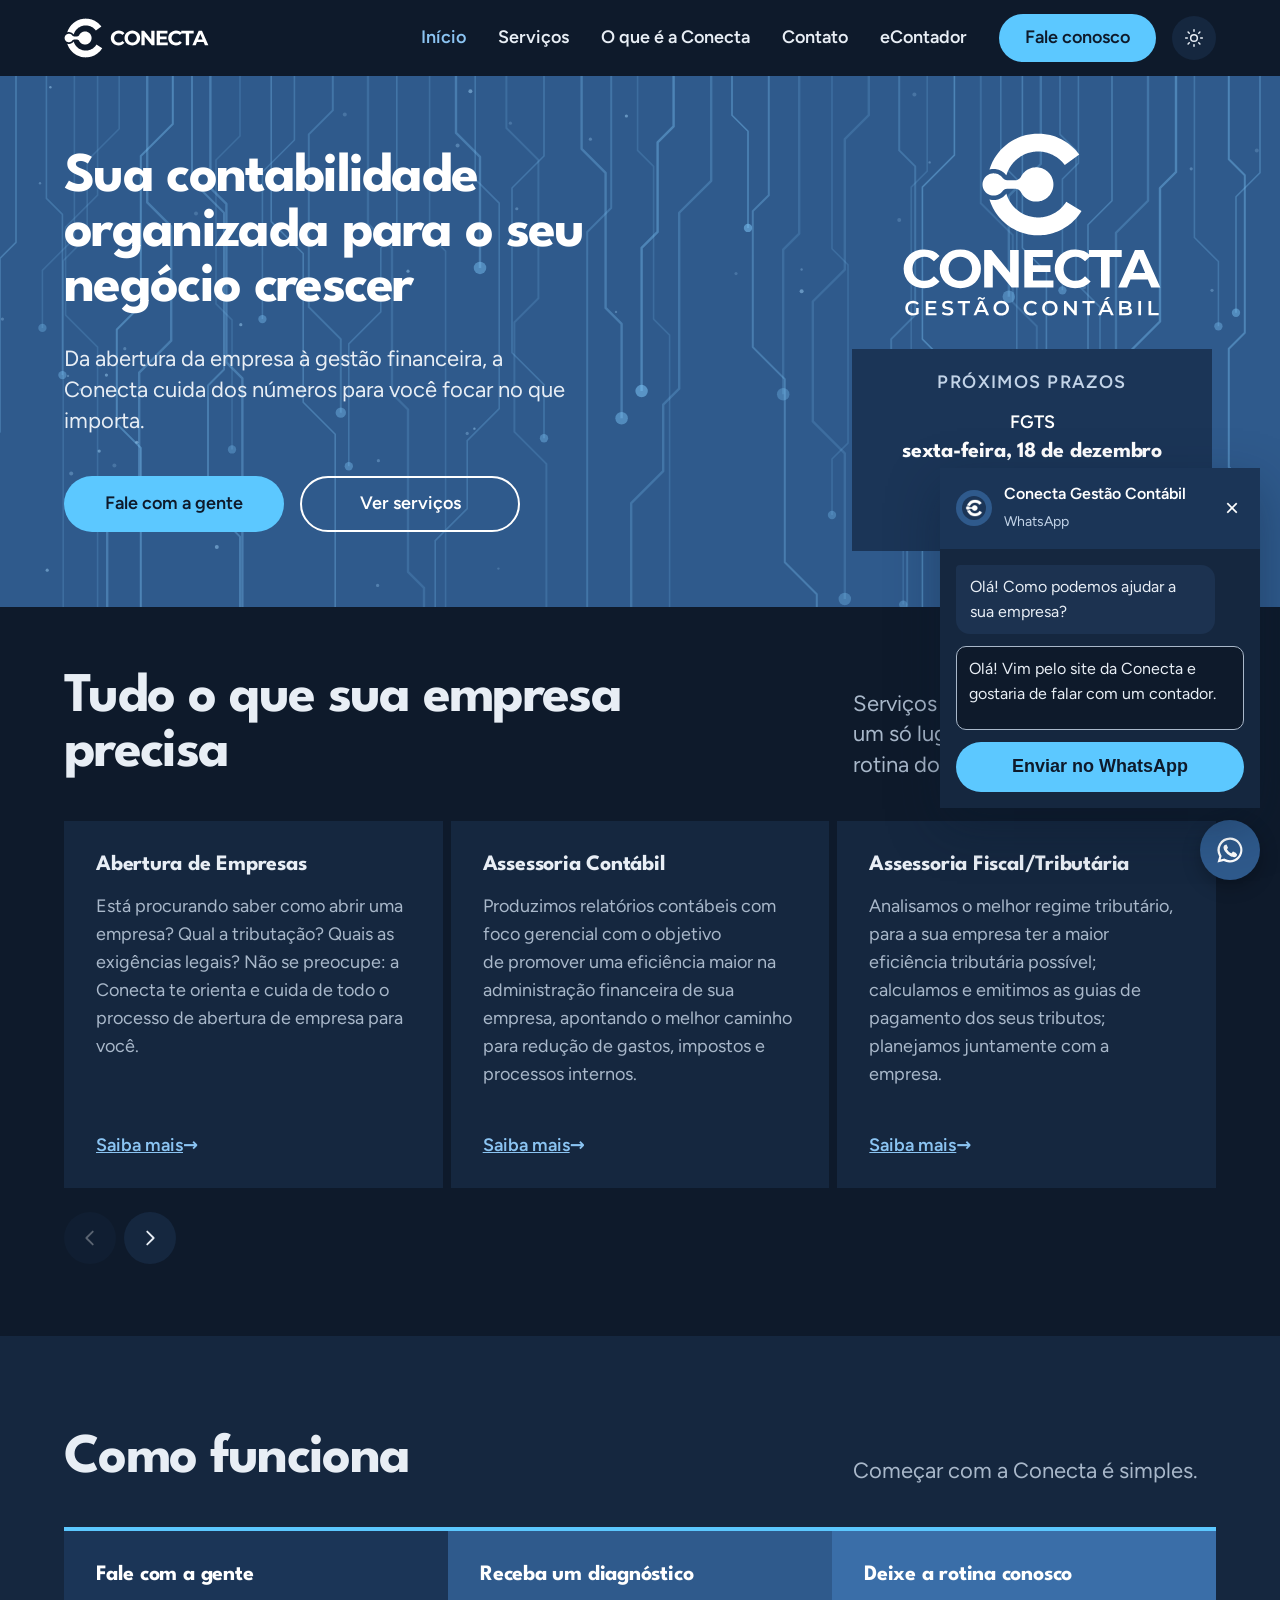
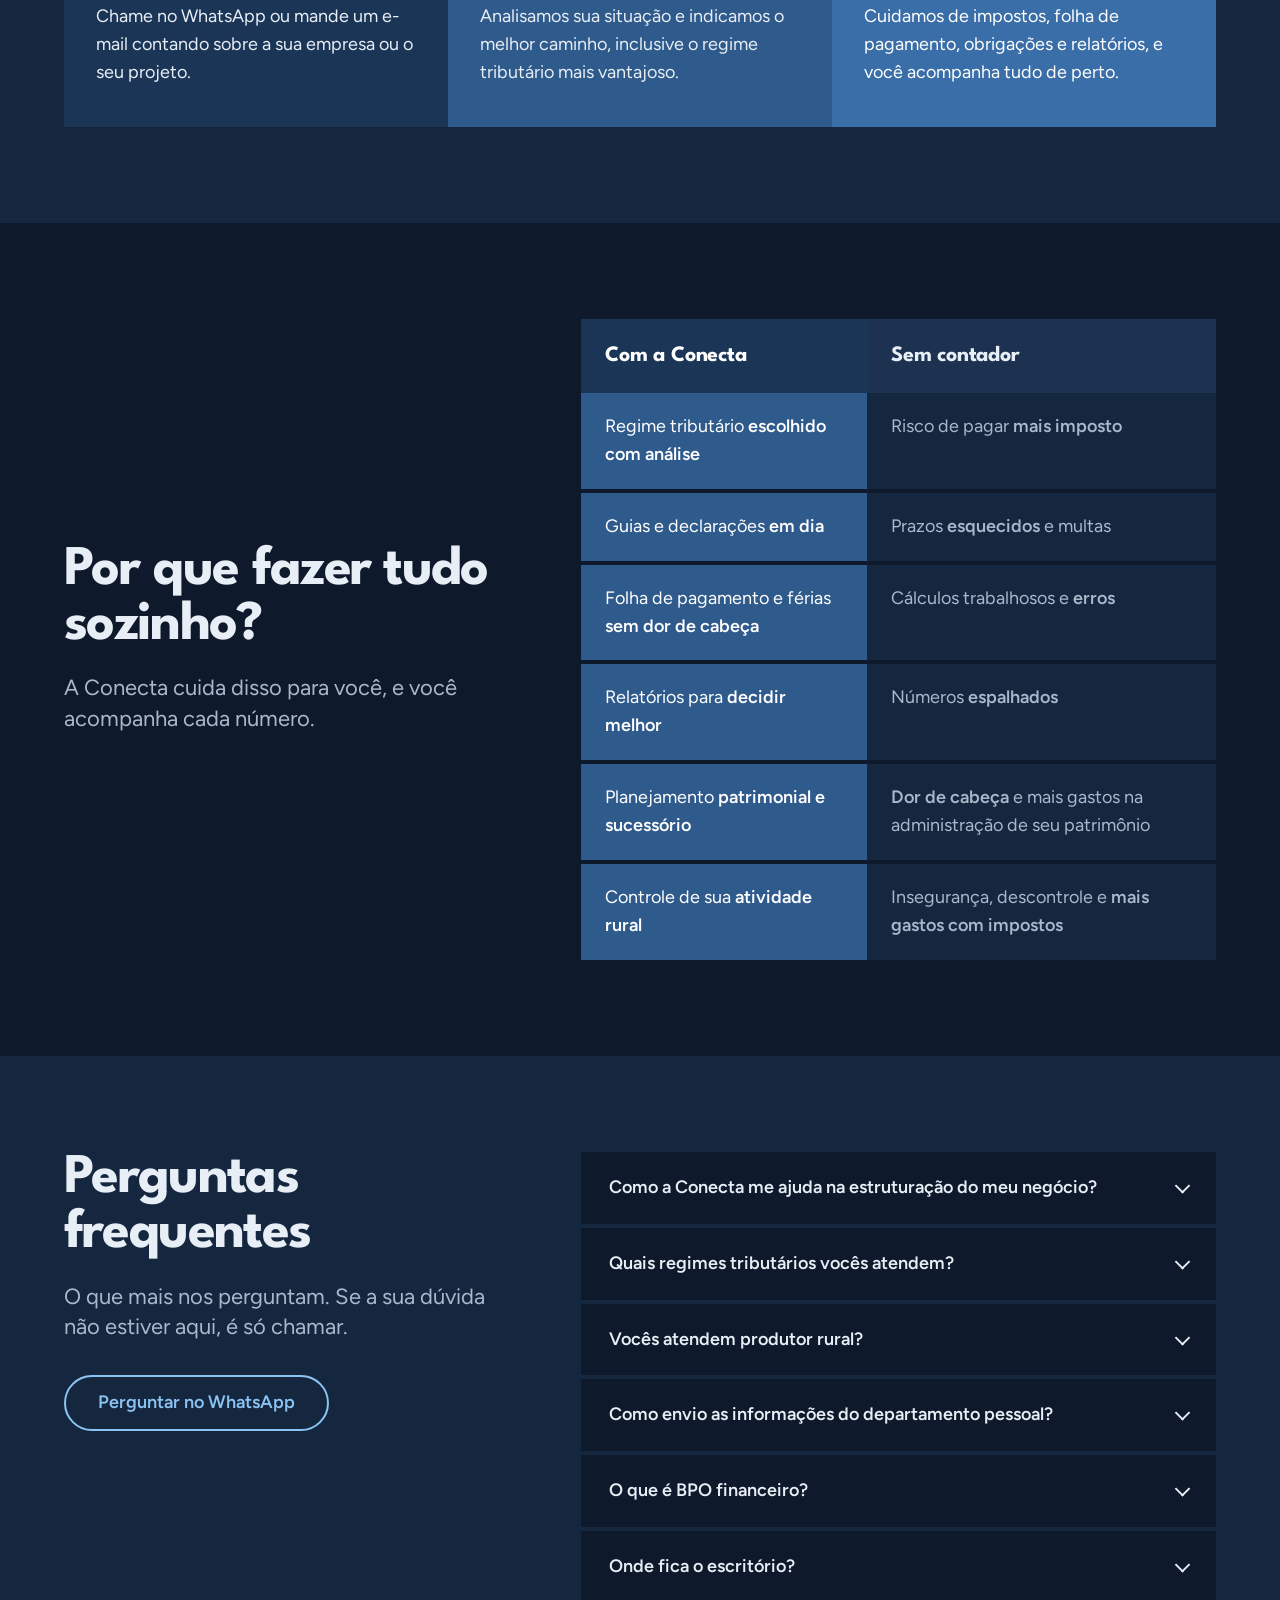
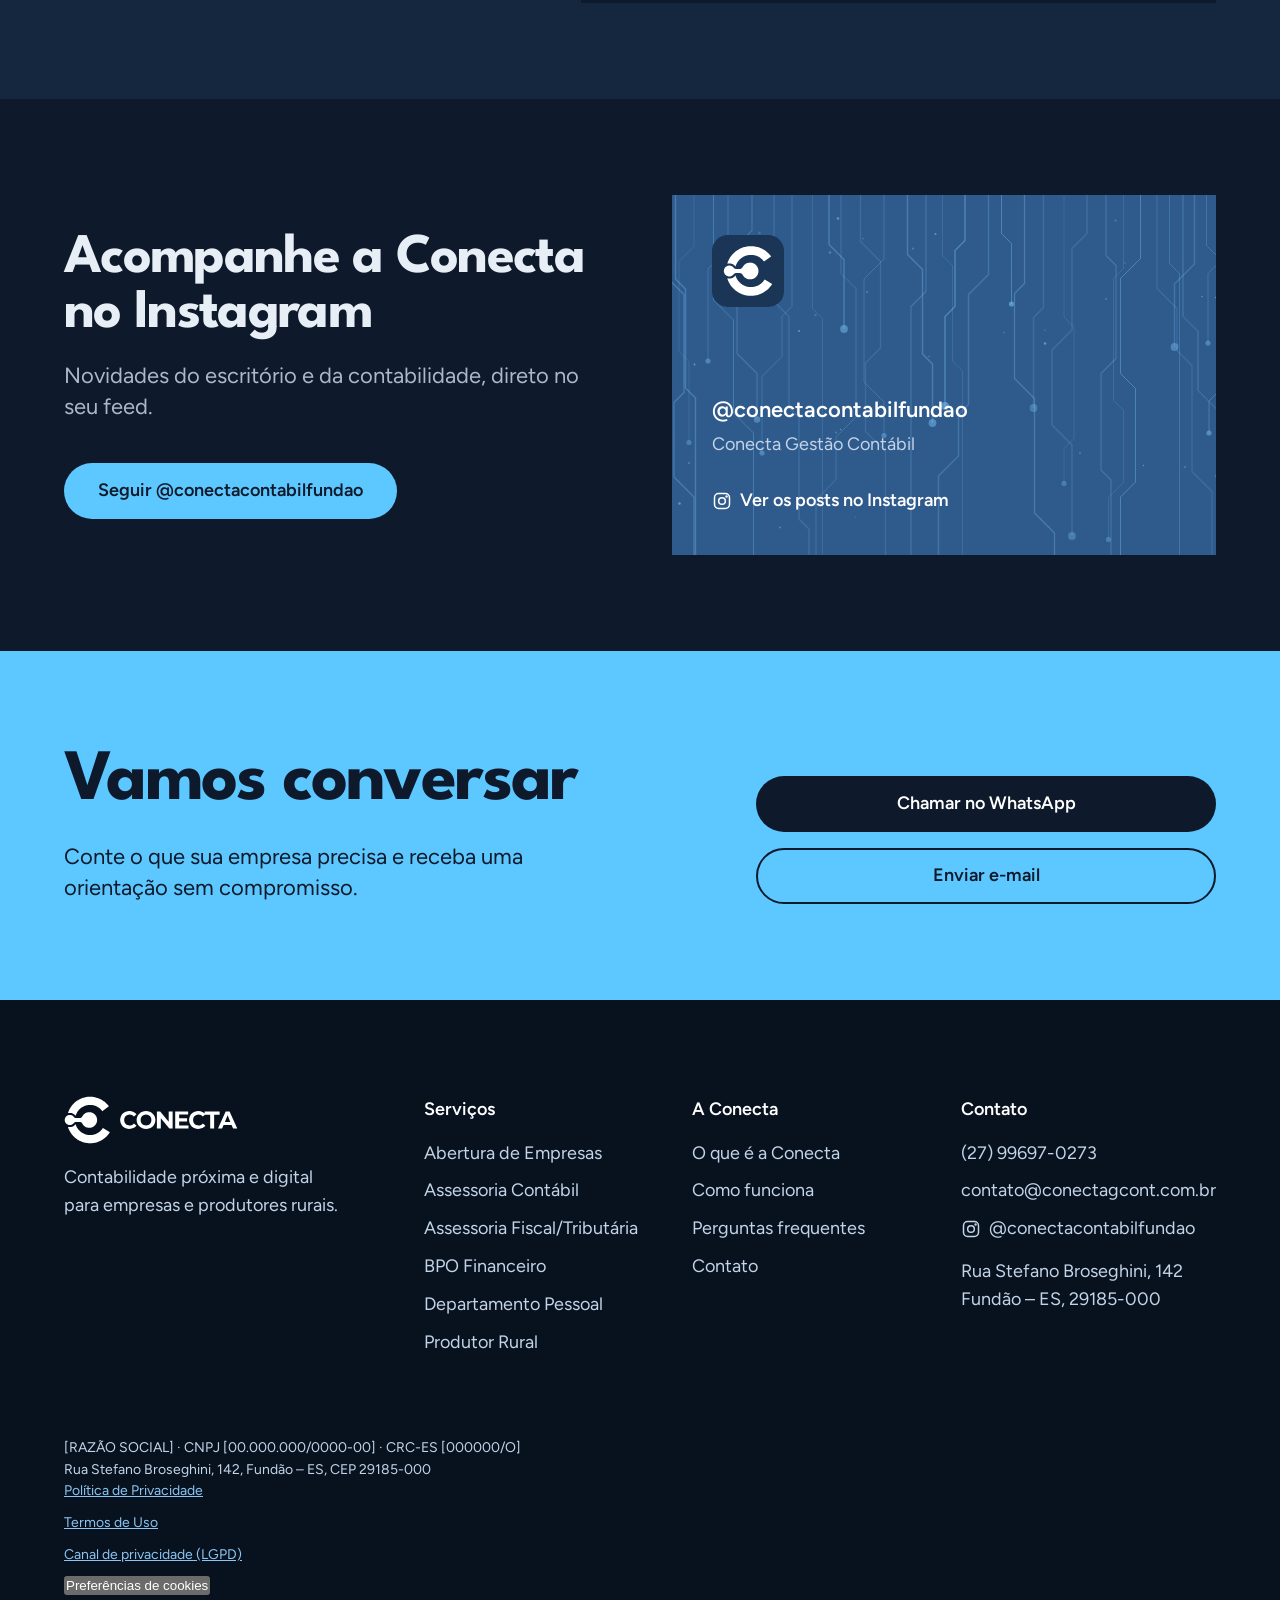
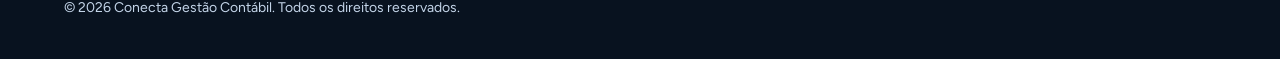
==== commit 80d6c7e9: "docs: Conecta como agente de tratamento de pequeno porte Troca a indicação do encarregado pelo canal" ====
--- a/index.html
+++ b/index.html
@@ -16,17 +16,16 @@
   <link rel="stylesheet" href="assets/css/style.css">
 </head>
 <body>
-  <a class="pular" href="#conteudo">Pular para o conteúdo</a>
   <header class="cabecalho">
     <div class="container">
       <a class="logo" href="index.html"><img src="assets/img/logo-horizontal-azul.svg" alt="Conecta Gestão Contábil" width="145" height="40"></a>
       <nav aria-label="Menu principal">
-        <button class="tema-botao" type="button" aria-label="Ativar modo claro">
+        <button class="tema-botao" type="button" aria-label="Ativar modo noturno">
           <svg class="lua" viewBox="0 0 24 24" fill="none" stroke="currentColor" stroke-width="1.8" stroke-linecap="round" stroke-linejoin="round" aria-hidden="true"><path d="M21 12.8A9 9 0 1 1 11.2 3a7 7 0 0 0 9.8 9.8z"/></svg>
           <svg class="sol" viewBox="0 0 24 24" fill="none" stroke="currentColor" stroke-width="1.8" stroke-linecap="round" stroke-linejoin="round" aria-hidden="true"><circle cx="12" cy="12" r="4"/><path d="M12 2v2M12 20v2M4.9 4.9l1.4 1.4M17.7 17.7l1.4 1.4M2 12h2M20 12h2M4.9 19.1l1.4-1.4M17.7 6.3l1.4-1.4"/></svg>
         </button>
-        <button class="menu-botao" type="button" aria-controls="menu-principal" aria-label="Abrir menu" aria-expanded="false"><svg viewBox="0 0 24 24" fill="none" stroke="currentColor" stroke-width="2" stroke-linecap="round" aria-hidden="true"><path d="M4 7h16M4 12h16M4 17h16"/></svg></button>
-        <ul class="menu" id="menu-principal">
+        <button class="menu-botao" aria-label="Abrir menu" aria-expanded="false"><svg viewBox="0 0 24 24" fill="none" stroke="currentColor" stroke-width="2" stroke-linecap="round" aria-hidden="true"><path d="M4 7h16M4 12h16M4 17h16"/></svg></button>
+        <ul class="menu">
           <li><a href="index.html" aria-current="page">Início</a></li>
           <li><a href="pages/servicos.html">Serviços</a></li>
           <li><a href="pages/sobre.html">O que é a Conecta</a></li>
@@ -38,7 +37,7 @@
     </div>
   </header>
 
-  <main id="conteudo" tabindex="-1">
+  <main>
     <section class="hero">
       <div class="hero-texto">
         <h1>Sua contabilidade organizada para o seu negócio crescer</h1>
@@ -69,7 +68,7 @@
           <p class="subtitulo">Serviços contábeis completos, em um só lugar: do primeiro CNPJ à rotina do dia a dia.</p>
         </div>
         <div class="carrossel">
-          <div class="carrossel-trilho cartoes" tabindex="0" role="region" aria-label="Serviços">
+          <div class="carrossel-trilho cartoes" tabindex="0" aria-label="Serviços">
             <article class="cartao" id="abertura-de-empresas">
               <h3>Abertura de Empresas</h3>
               <p>Está procurando saber como abrir uma empresa? Qual a tributação? Quais as exigências legais? Não se preocupe: a Conecta te orienta e cuida de todo o processo de abertura de empresa para você.</p>
@@ -140,7 +139,7 @@
         </div>
         <table class="tabela">
           <thead>
-            <tr><th scope="col">Com a Conecta</th><th scope="col">Sem contador</th></tr>
+            <tr><th>Com a Conecta</th><th>Sem contador</th></tr>
           </thead>
           <tbody>
             <tr><td>Regime tributário <strong>escolhido com análise</strong></td><td>Risco de pagar <strong>mais imposto</strong></td></tr>
@@ -260,11 +259,21 @@
           </ul>
         </div>
       </div>
-      <p class="rodape-fim">&copy; <span id="ano"></span> Conecta Gestão Contábil. Todos os direitos reservados.</p>
+      <div class="rodape-fim">
+        <!-- TODO(Arthur): preencher razão social, CNPJ e registro no CRC-ES (o número do CRC é exigido na publicidade de organizações contábeis) -->
+        <p class="rodape-empresa"><span class="pendente">[RAZÃO SOCIAL]</span> · CNPJ <span class="pendente">[00.000.000/0000-00]</span> · CRC-ES <span class="pendente">[000000/O]</span><br>Rua Stefano Broseghini, 142, Fundão – ES, CEP 29185-000</p>
+        <ul class="rodape-legal">
+          <li><a href="pages/privacidade.html">Política de Privacidade</a></li>
+          <li><a href="pages/termos.html">Termos de Uso</a></li>
+          <li><a href="pages/privacidade.html#encarregado">Canal de privacidade (LGPD)</a></li>
+          <li><button type="button" class="link-botao" data-preferencias-cookies>Preferências de cookies</button></li>
+        </ul>
+        <p>&copy; <span id="ano"></span> Conecta Gestão Contábil. Todos os direitos reservados.</p>
+      </div>
     </div>
-    <a class="whatsapp" href="https://wa.me/5527996970273" target="_blank" rel="noopener" aria-label="Falar no WhatsApp"><svg viewBox="0 0 24 24" fill="currentColor" aria-hidden="true"><path d="M12 2a10 10 0 0 0-8.6 15.1L2 22l5-1.3A10 10 0 1 0 12 2zm0 18.2a8.2 8.2 0 0 1-4.2-1.2l-.3-.2-3 .8.8-2.9-.2-.3A8.2 8.2 0 1 1 12 20.2zm4.5-6.1c-.2-.1-1.5-.7-1.7-.8-.2-.1-.4-.1-.6.1l-.8 1c-.1.2-.3.2-.5.1a6.7 6.7 0 0 1-3.3-2.9c-.2-.4.2-.4.7-1.3.1-.2 0-.3 0-.4l-.8-1.8c-.2-.5-.4-.4-.6-.4h-.5a1 1 0 0 0-.7.3 3 3 0 0 0-.9 2.2 5.2 5.2 0 0 0 1.1 2.8 11.9 11.9 0 0 0 4.6 4c1.7.7 2.4.8 3.2.7.5-.1 1.5-.6 1.7-1.2.2-.6.2-1.1.2-1.2-.1-.1-.3-.2-.5-.3z"/></svg></a>
   </footer>
 
+  <a class="whatsapp" href="https://wa.me/5527996970273" target="_blank" rel="noopener" aria-label="Falar no WhatsApp"><svg viewBox="0 0 24 24" fill="currentColor" aria-hidden="true"><path d="M12 2a10 10 0 0 0-8.6 15.1L2 22l5-1.3A10 10 0 1 0 12 2zm0 18.2a8.2 8.2 0 0 1-4.2-1.2l-.3-.2-3 .8.8-2.9-.2-.3A8.2 8.2 0 1 1 12 20.2zm4.5-6.1c-.2-.1-1.5-.7-1.7-.8-.2-.1-.4-.1-.6.1l-.8 1c-.1.2-.3.2-.5.1a6.7 6.7 0 0 1-3.3-2.9c-.2-.4.2-.4.7-1.3.1-.2 0-.3 0-.4l-.8-1.8c-.2-.5-.4-.4-.6-.4h-.5a1 1 0 0 0-.7.3 3 3 0 0 0-.9 2.2 5.2 5.2 0 0 0 1.1 2.8 11.9 11.9 0 0 0 4.6 4c1.7.7 2.4.8 3.2.7.5-.1 1.5-.6 1.7-1.2.2-.6.2-1.1.2-1.2-.1-.1-.3-.2-.5-.3z"/></svg></a>
   <script src="assets/js/main.js"></script>
 </body>
 </html>
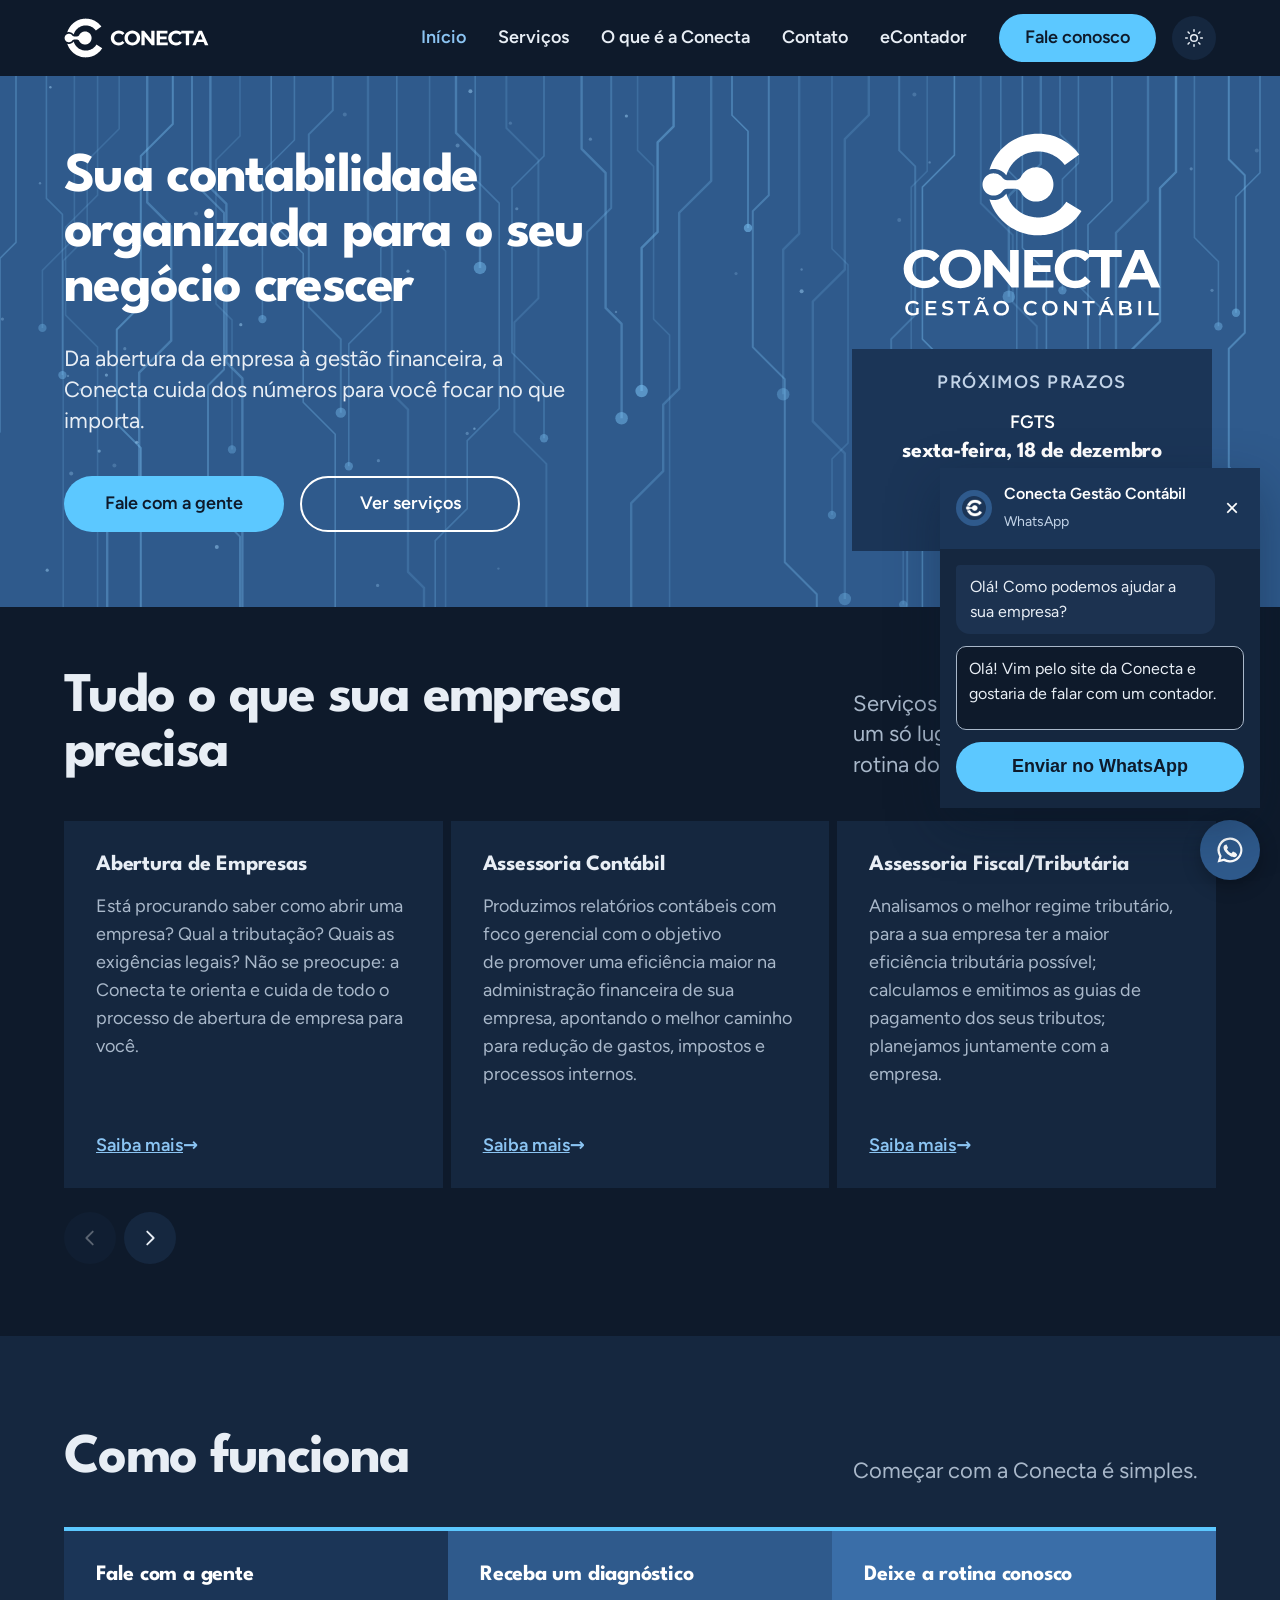
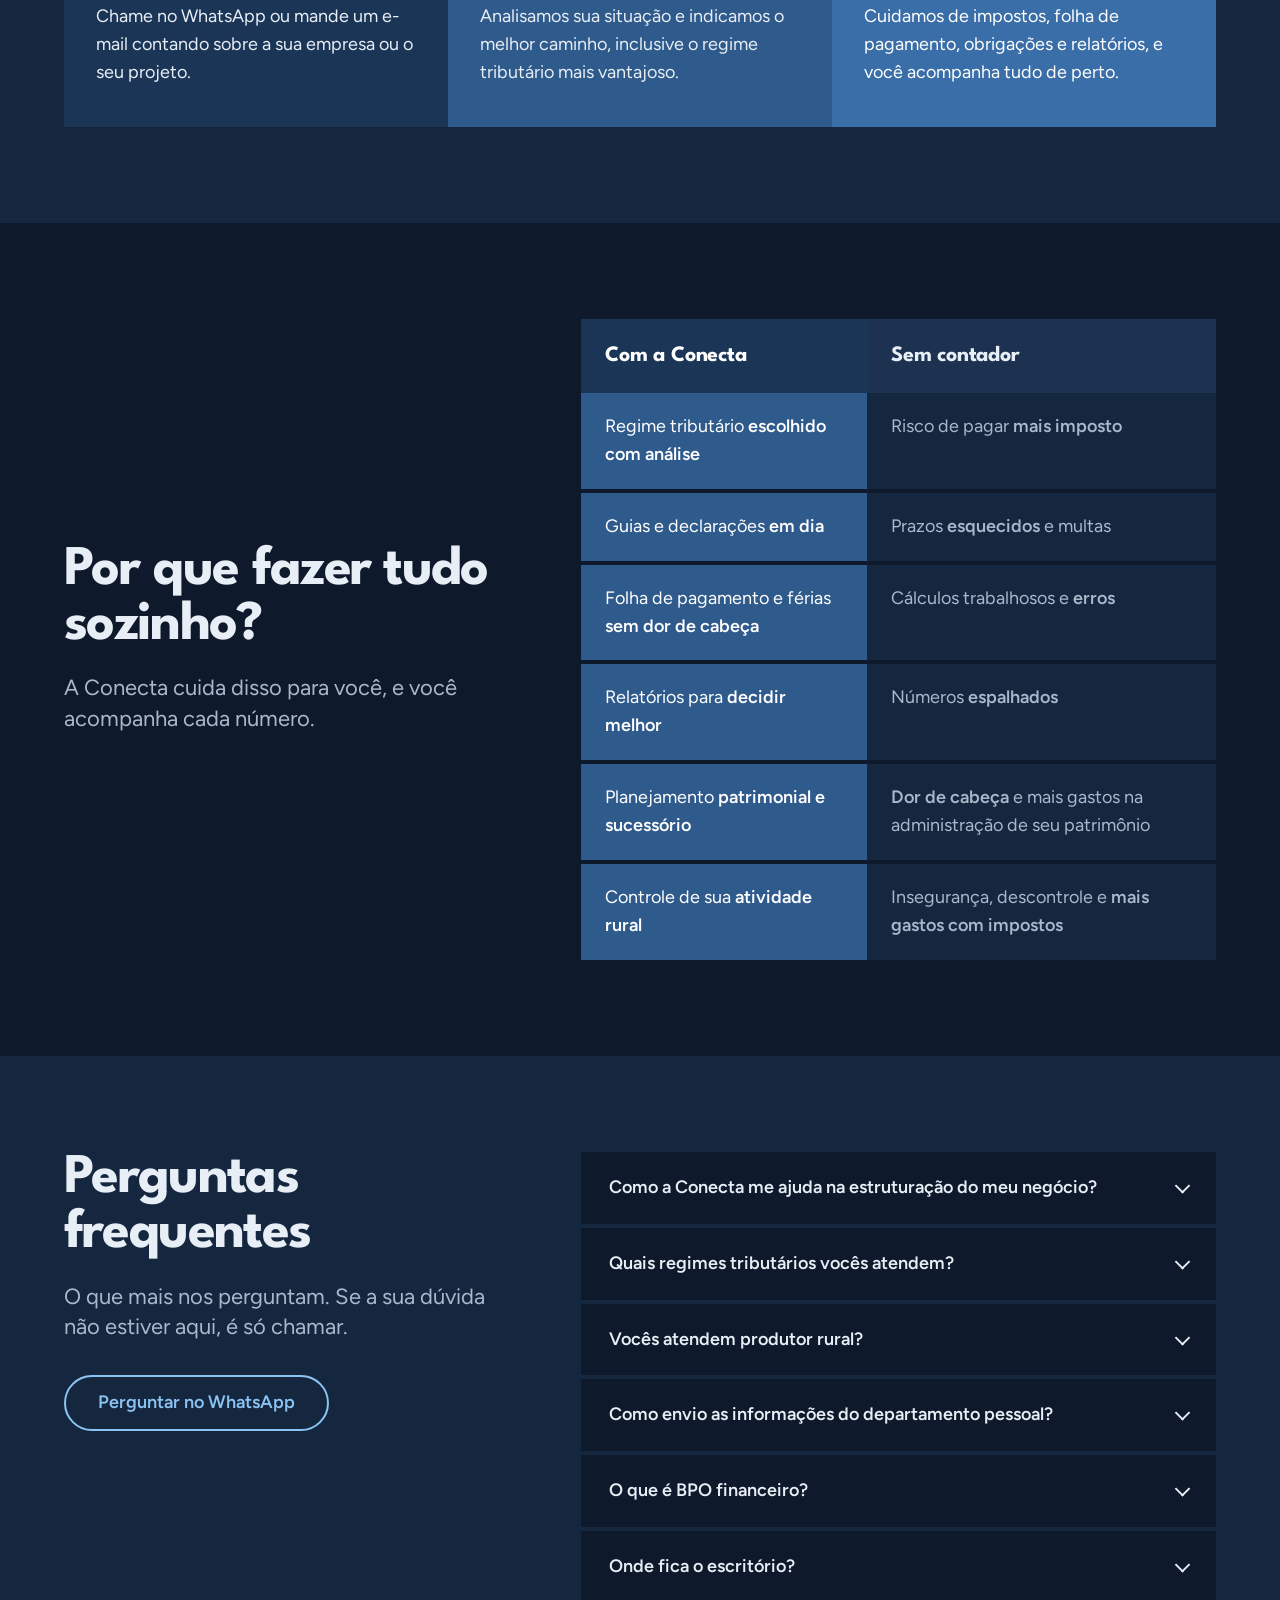
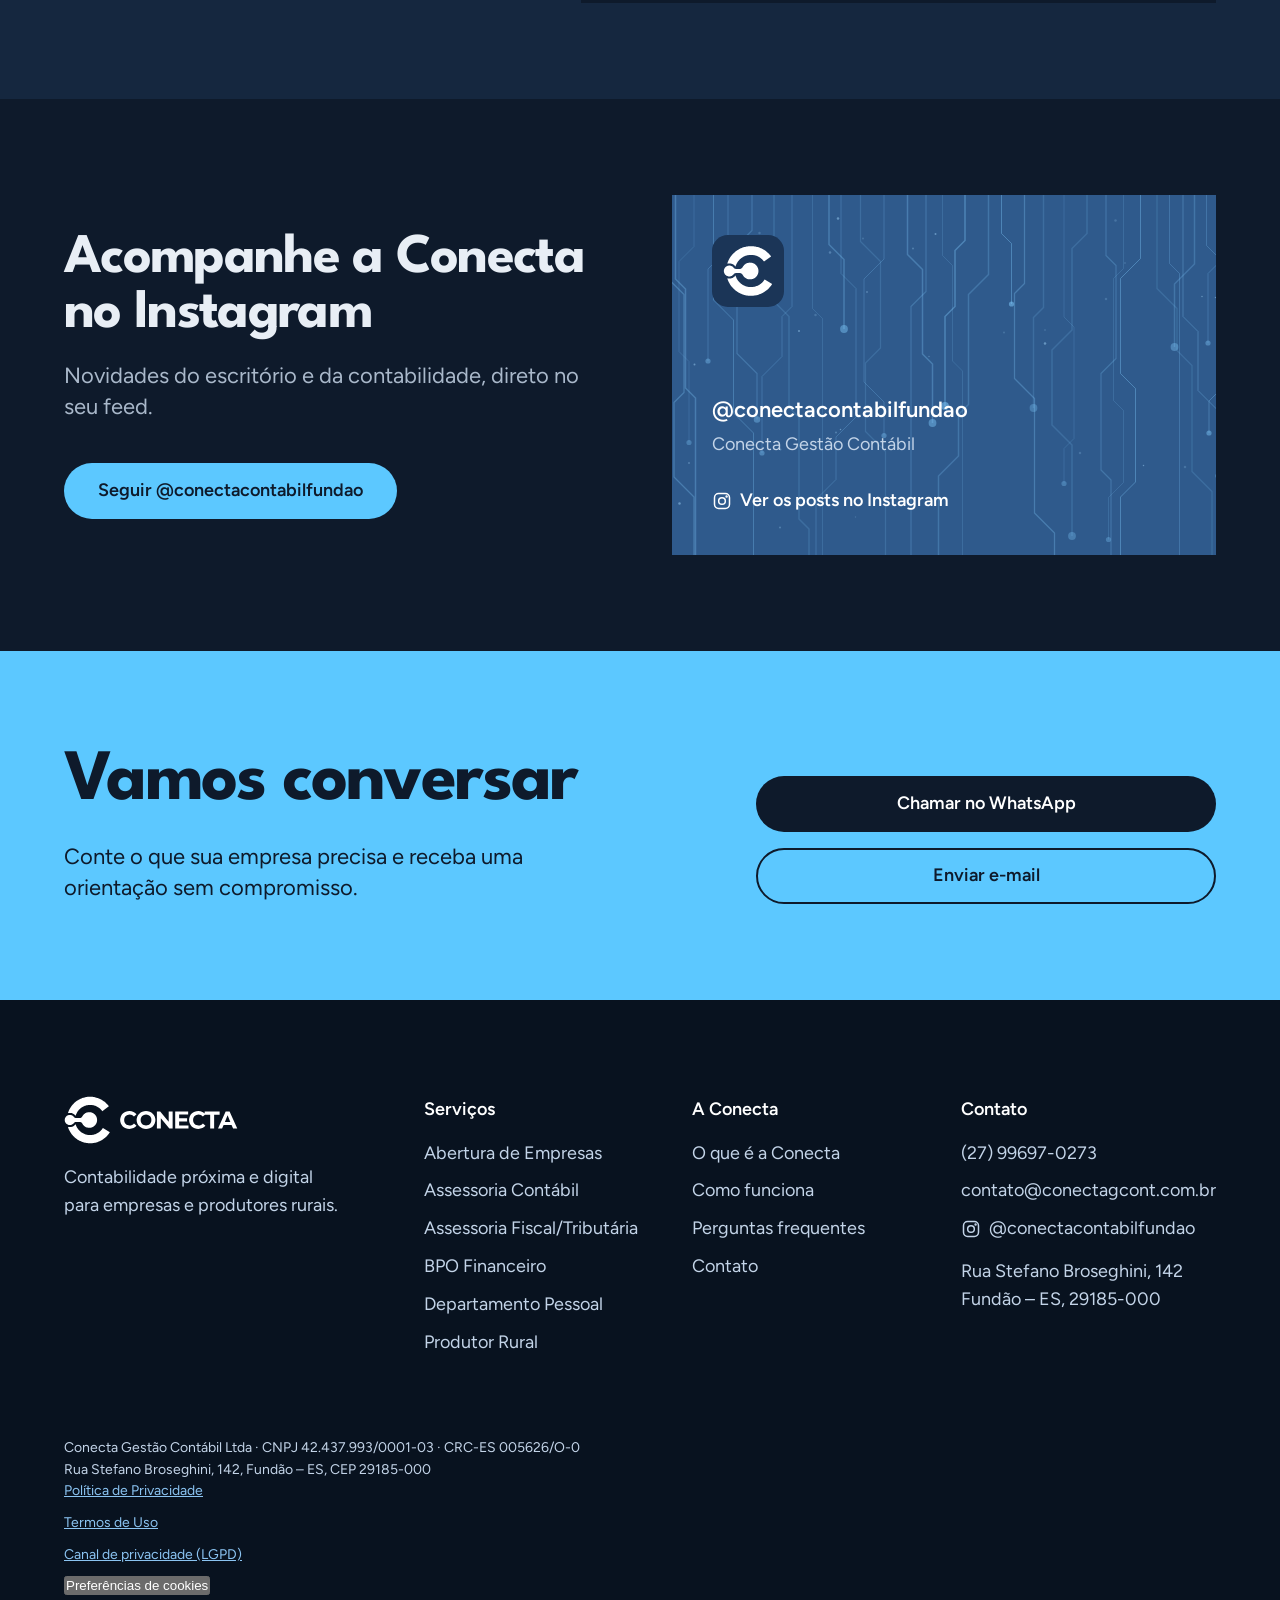
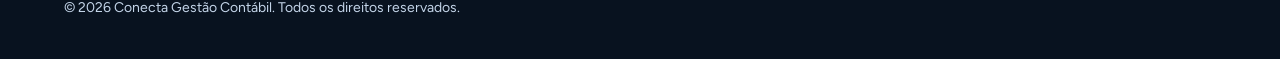
==== commit 234825cf: "docs: preenche razão social, CNPJ e registro no CRC-ES Co-Authored-By: Claude Opus 5.5 <noreply@anth" ====
--- a/index.html
+++ b/index.html
@@ -260,8 +260,7 @@
         </div>
       </div>
       <div class="rodape-fim">
-        <!-- TODO(Arthur): preencher razão social, CNPJ e registro no CRC-ES (o número do CRC é exigido na publicidade de organizações contábeis) -->
-        <p class="rodape-empresa"><span class="pendente">[RAZÃO SOCIAL]</span> · CNPJ <span class="pendente">[00.000.000/0000-00]</span> · CRC-ES <span class="pendente">[000000/O]</span><br>Rua Stefano Broseghini, 142, Fundão – ES, CEP 29185-000</p>
+        <p class="rodape-empresa">Conecta Gestão Contábil Ltda · CNPJ 42.437.993/0001-03 · CRC-ES 005626/O-0<br>Rua Stefano Broseghini, 142, Fundão – ES, CEP 29185-000</p>
         <ul class="rodape-legal">
           <li><a href="pages/privacidade.html">Política de Privacidade</a></li>
           <li><a href="pages/termos.html">Termos de Uso</a></li>
